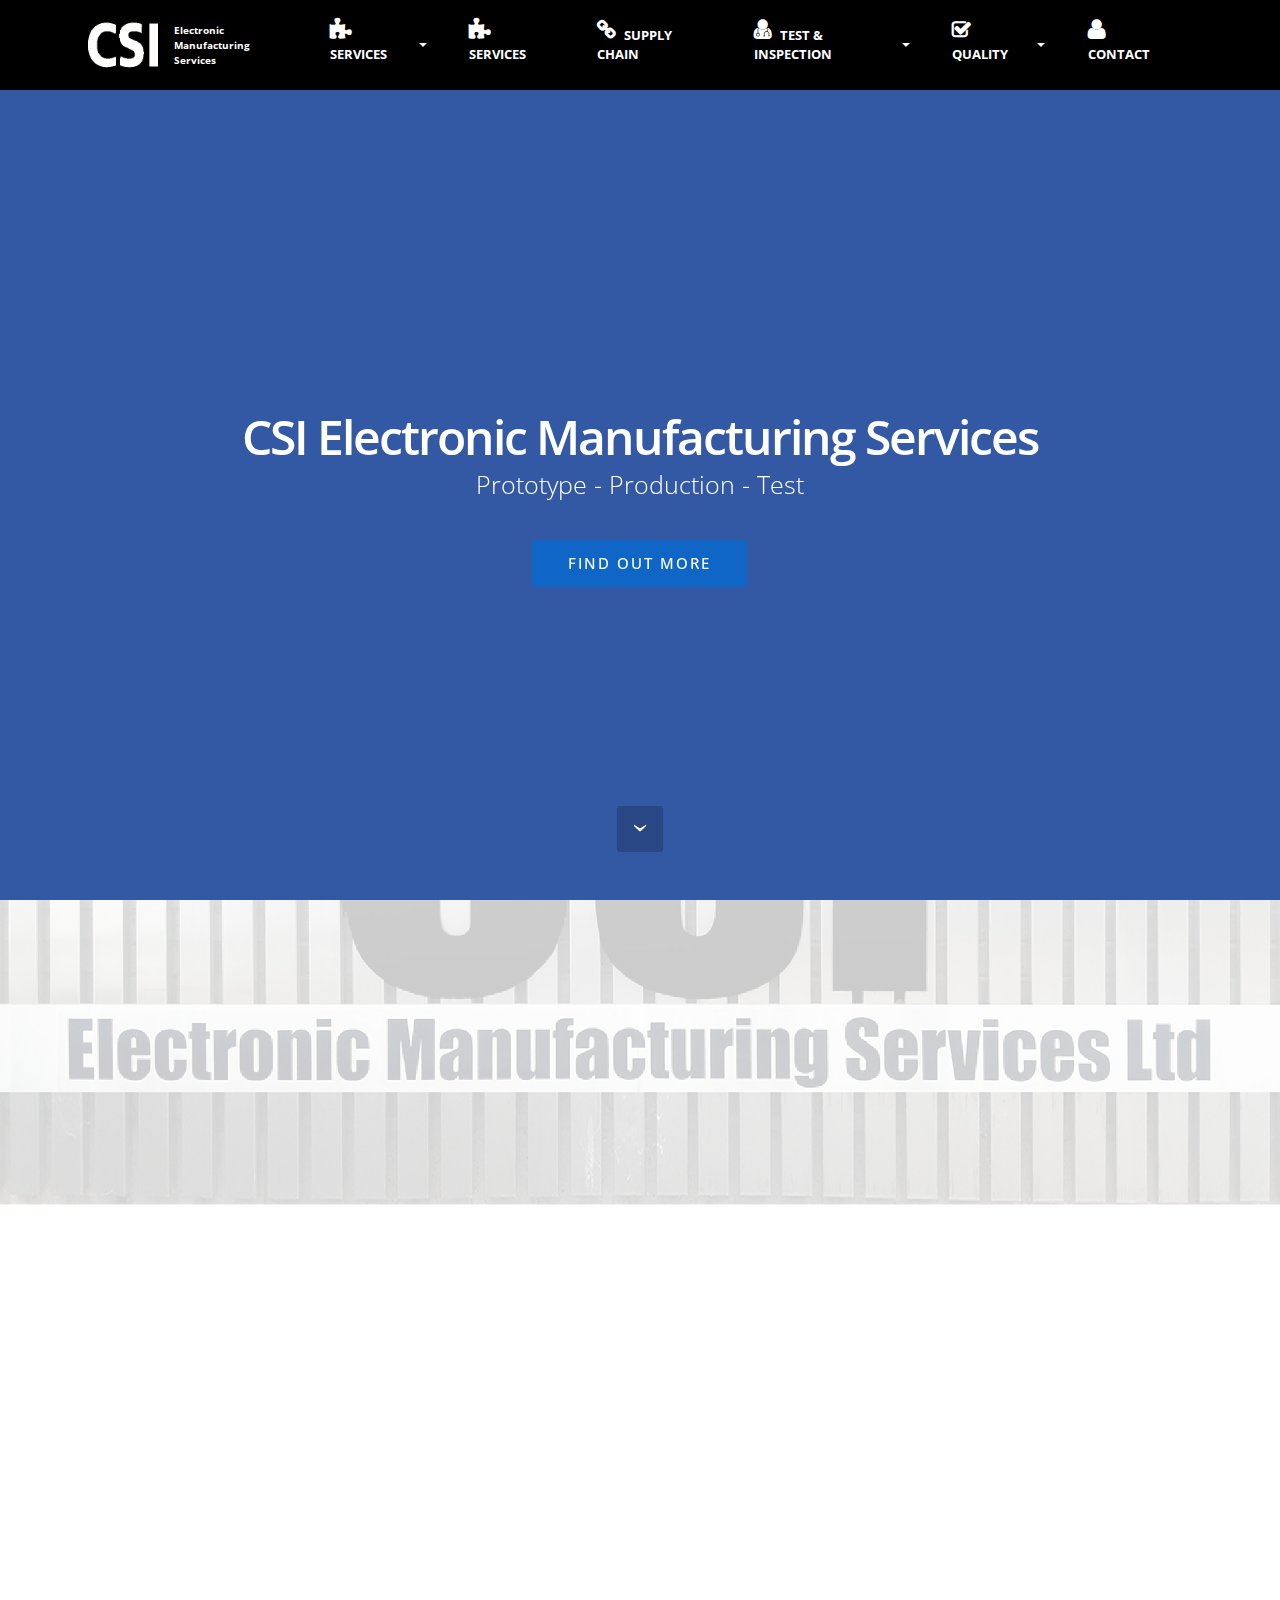
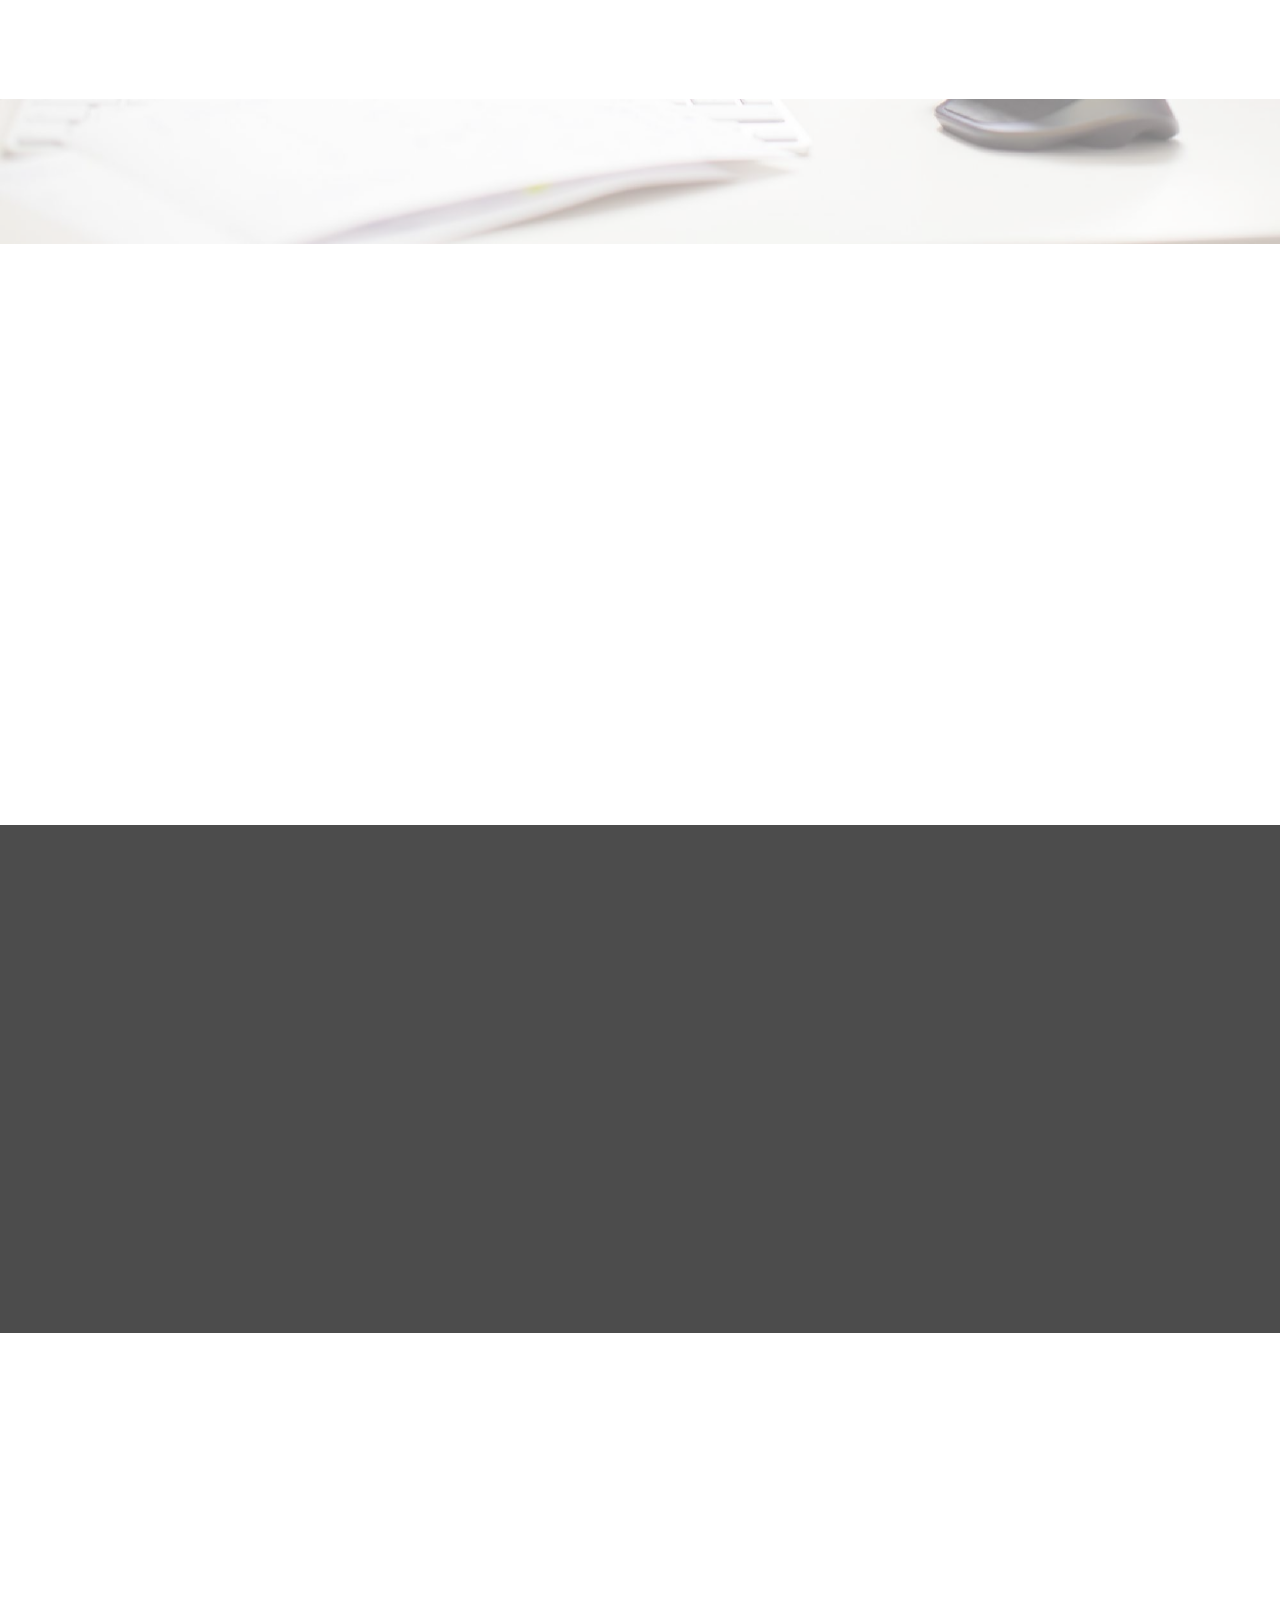
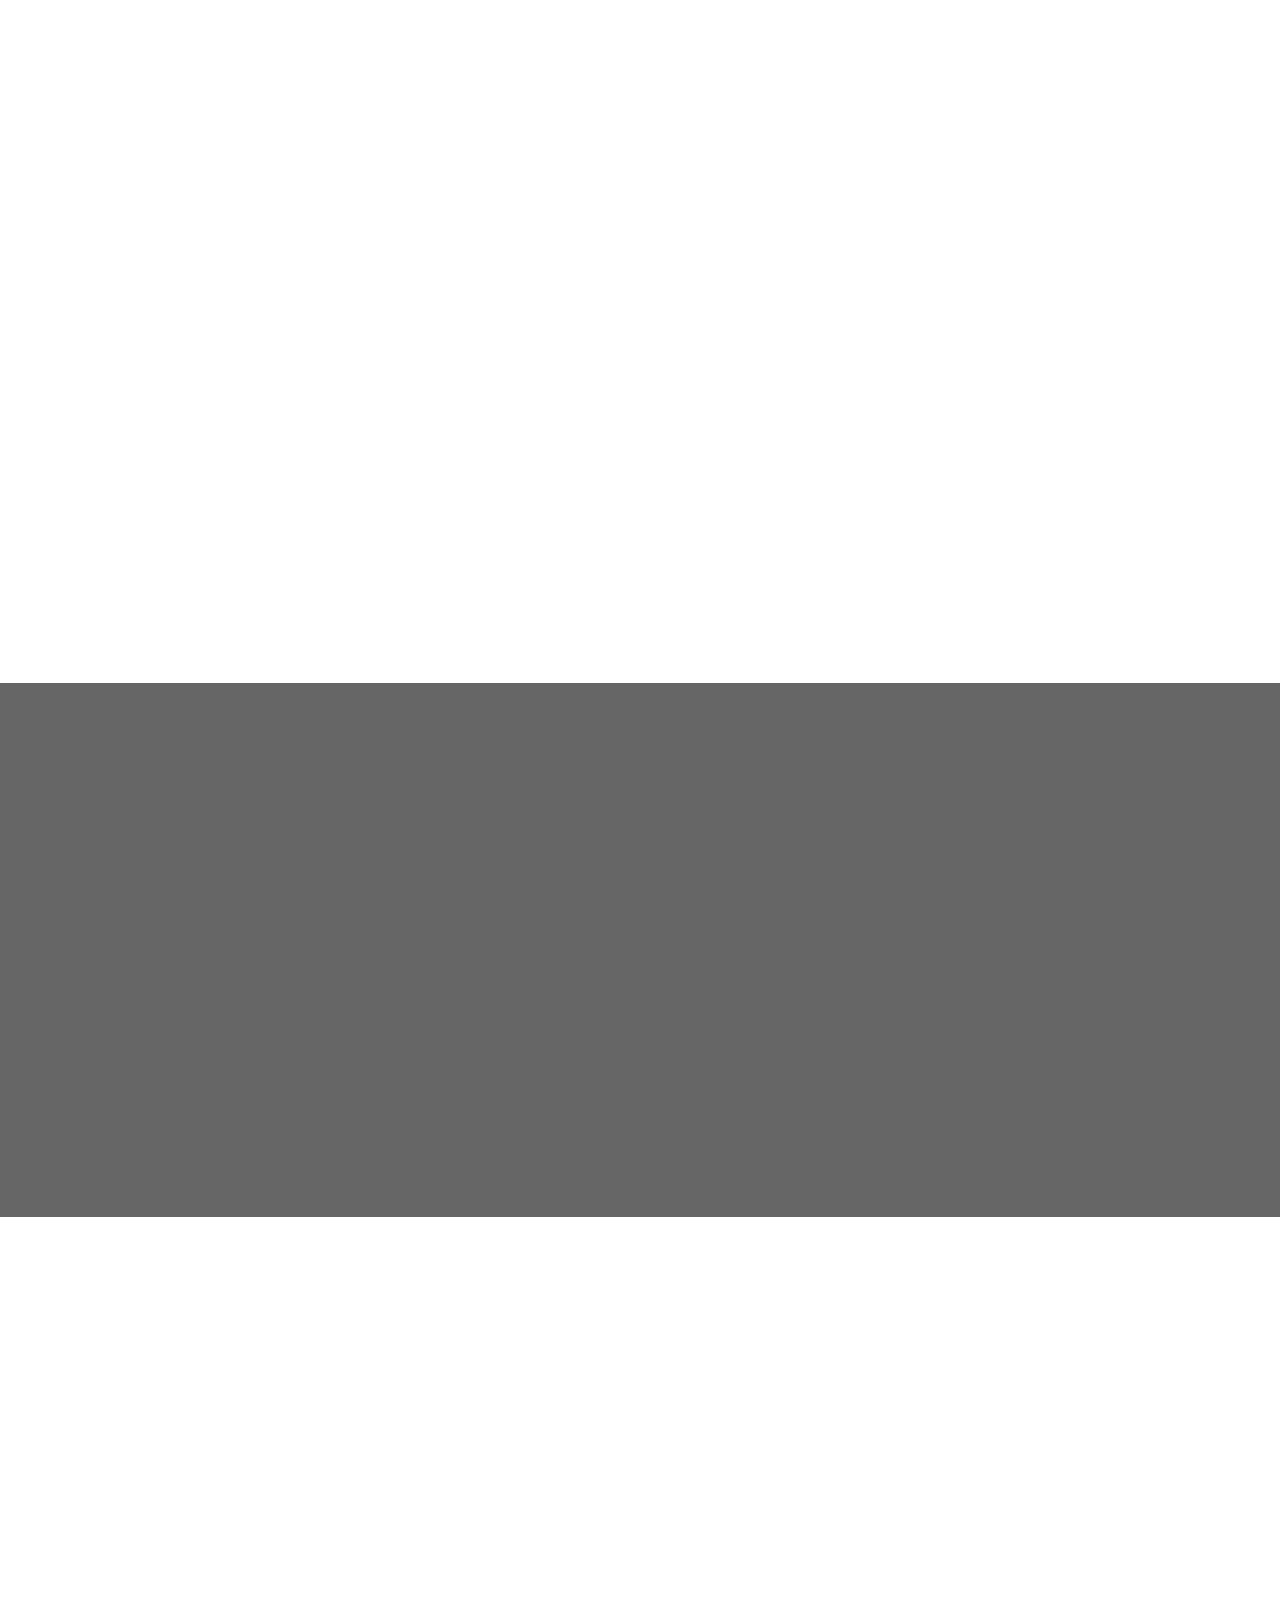
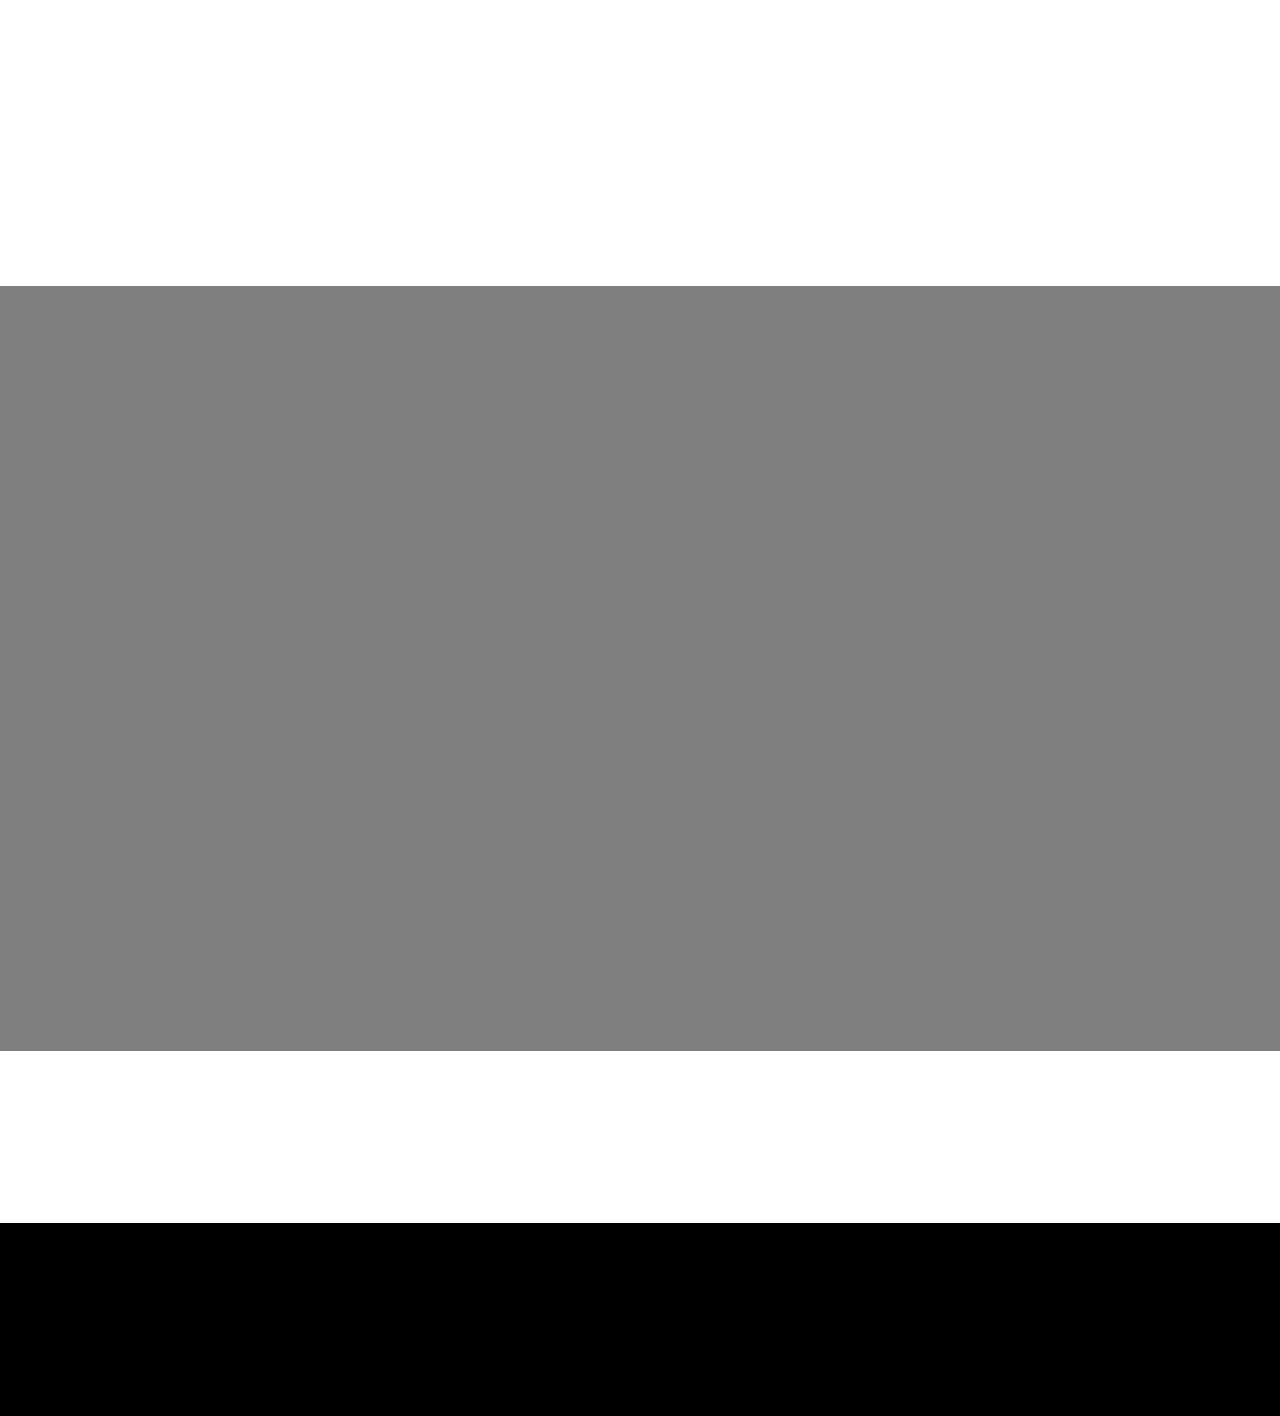
==== index.html @ eae8ef41 "create github pages" ====
<!DOCTYPE html>
<html>
<head>
  <!-- Site made with Mobirise Website Builder v3.11.1, https://mobirise.com -->
  <meta charset="UTF-8">
  <meta http-equiv="X-UA-Compatible" content="IE=edge">
  <meta name="generator" content="Mobirise v3.11.1, mobirise.com">
  <meta name="viewport" content="width=device-width, initial-scale=1">
  <link rel="shortcut icon" href="assets/images/csi-site-logo-128x100.png" type="image/x-icon">
  <meta name="description" content="">
  
  <link rel="stylesheet" href="https://fonts.googleapis.com/css?family=Lora:400,700,400italic,700italic&amp;subset=latin">
  <link rel="stylesheet" href="https://fonts.googleapis.com/css?family=Montserrat:400,700">
  <link rel="stylesheet" href="https://fonts.googleapis.com/css?family=Raleway:100,100i,200,200i,300,300i,400,400i,500,500i,600,600i,700,700i,800,800i,900,900i">
  <link rel="stylesheet" href="assets/bootstrap-material-design-font/css/material.css">
  <link rel="stylesheet" href="assets/font-awesome/css/font-awesome.min.css">
  <link rel="stylesheet" href="assets/tether/tether.min.css">
  <link rel="stylesheet" href="assets/bootstrap/css/bootstrap.min.css">
  <link rel="stylesheet" href="assets/animate.css/animate.min.css">
  <link rel="stylesheet" href="assets/dropdown/css/style.css">
  <link rel="stylesheet" href="assets/theme/css/style.css">
  <link rel="stylesheet" href="assets/mobirise/css/mbr-additional.css" type="text/css">
  
  
  
</head>
<body>
<section id="menu-0">

    <nav class="navbar navbar-dropdown navbar-fixed-top">
        <div class="container">

            <div class="mbr-table">
                <div class="mbr-table-cell">

                    <div class="navbar-brand">
                        <a href="index.html" class="navbar-logo"><img src="assets/images/csi-logo-white-195x128.png" alt="Mobirise"></a>
                        <a class="navbar-caption text-info" href="index.html">Electronic<br>Manufacturing <br>Services</a>
                    </div>

                </div>
                <div class="mbr-table-cell">

                    <button class="navbar-toggler pull-xs-right hidden-md-up" type="button" data-toggle="collapse" data-target="#exCollapsingNavbar">
                        <div class="hamburger-icon"></div>
                    </button>

                    <ul class="nav-dropdown collapse pull-xs-right nav navbar-nav navbar-toggleable-sm" id="exCollapsingNavbar"><li class="nav-item"><a class="nav-link link" href="index.html"></a></li><li class="nav-item dropdown open"><a class="nav-link link dropdown-toggle" href="services.html" data-toggle="dropdown-submenu" aria-expanded="true"><span class="fa fa-puzzle-piece mbr-iconfont mbr-iconfont-btn" style="font-size: 23px; color: rgb(255, 255, 255);"></span>SERVICES</a><div class="dropdown-menu"><a class="dropdown-item" href="services.html#msg-box5-2v">PCB ASSEMBLY</a><a class="dropdown-item" href="index.html#msg-box5-2l">PCB PRODUCTION</a><a class="dropdown-item" href="services.html#msg-box5-33">PROTOTYPES</a><a class="dropdown-item" href="index.html#msg-box5-2j">REWORK</a><a class="dropdown-item" href="index.html#msg-box5-2n">NPI</a><a class="dropdown-item" href="index.html#msg-box5-2q">BOX BUILD</a></div></li><li class="nav-item"><a class="nav-link link" href="services.html" aria-expanded="true"><span class="fa fa-puzzle-piece mbr-iconfont mbr-iconfont-btn" style="font-size: 23px; color: rgb(255, 255, 255);"></span>SERVICES</a></li><li class="nav-item"><a class="nav-link link" href="supply.html"><span class="fa fa-chain mbr-iconfont mbr-iconfont-btn" style="font-size: 20px; color: rgb(255, 255, 255);"></span>SUPPLY CHAIN</a></li><li class="nav-item dropdown"><a class="nav-link link dropdown-toggle" href="testingandinspection.html" data-toggle="dropdown-submenu" aria-expanded="false"><span class="fa fa-user-md mbr-iconfont mbr-iconfont-btn" style="font-size: 22px; color: rgb(255, 255, 255);"></span>TEST &amp; INSPECTION</a><div class="dropdown-menu"><a class="dropdown-item" href="testingandinspection.html#msg-box5-3l">PCB INSPECTION</a><a class="dropdown-item" href="testingandinspection.html#msg-box5-3n">AOI</a><a class="dropdown-item" href="testingandinspection.html#msg-box5-3o">X-RAY</a><a class="dropdown-item" href="testingandinspection.html#msg-box5-3p">MICROSCOPES</a><a class="dropdown-item" href="testingandinspection.html#msg-box5-3s">BESPOKE TESTING</a><a class="dropdown-item" href="testingandinspection.html#msg-box5-3t">ANALYSIS</a></div></li><li class="nav-item dropdown"><a class="nav-link link dropdown-toggle" href="services.html#msg-box3-47" data-toggle="dropdown-submenu" aria-expanded="false"><span class="fa fa-check-square-o mbr-iconfont mbr-iconfont-btn" style="font-size: 20px; color: rgb(255, 255, 255);"></span>QUALITY</a><div class="dropdown-menu"><a class="dropdown-item" href="Quality.html#msg-box5-3x">APPROVALS</a><a class="dropdown-item" href="policies.html">POLICIES</a></div></li><li class="nav-item"><a class="nav-link link" href="customercontact.html"><span class="fa fa-user mbr-iconfont mbr-iconfont-btn" style="font-size: 22px; color: rgb(255, 255, 255);"></span>CONTACT</a></li></ul>
                    <button hidden="" class="navbar-toggler navbar-close" type="button" data-toggle="collapse" data-target="#exCollapsingNavbar">
                        <div class="close-icon"></div>
                    </button>

                </div>
            </div>

        </div>
    </nav>

</section>

<section class="engine"><a rel="external" href="https://mobirise.com">Mobirise Website Creator</a></section><section class="mbr-section mbr-section-hero mbr-section-full mbr-section-with-arrow mbr-after-navbar" id="header1-1c" data-bg-video="https://www.youtube.com/embed/8Ia1Du7KoYk?rel=0&amp;amp;showinfo=0&amp;autoplay=0&amp;loop=0">

    <div class="mbr-overlay" style="opacity: 0.8; background-color: rgb(0, 47, 143);"></div>

    <div class="mbr-table-cell">

        <div class="container">
            <div class="row">
                <div class="mbr-section col-md-10 col-md-offset-1 text-xs-center">

                    <h1 class="mbr-section-title display-1"><br><br>CSI Electronic Manufacturing Services</h1>
                    <p class="mbr-section-lead lead">Prototype - Production - Test<br></p>
                    <div class="mbr-section-btn"><a class="btn btn-lg btn-success" href="index.html#msg-box5-2f">FIND OUT MORE</a> </div>
                </div>
            </div>
        </div>
    </div>

    <div class="mbr-arrow mbr-arrow-floating" aria-hidden="true"><a href="#msg-box8-4p"><i class="mbr-arrow-icon"></i></a></div>

</section>

<section class="mbr-section article mbr-parallax-background" id="msg-box8-4p" style="background-image: url(assets/images/csi-main-entrance-logo-2000x959.jpg); padding-top: 120px; padding-bottom: 80px;">

    <div class="mbr-overlay" style="opacity: 0.8; background-color: rgb(255, 255, 255);">
    </div>
    <div class="container">
        <div class="row">
            <div class="col-md-8 col-md-offset-2 text-xs-center">
                <h3 class="mbr-section-title display-2">ABOUT CSIEMS</h3>
                <div class="lead"><p>CSIEMS are a leading Contract Electronic Manufacturing organisation based in the UK. We have considerable experience and understanding of a diverse range of technologies; from the manufacturing of simple devices and electronic assemblies through to complex cutting edge innovative products. The leadership team and colleagues are focused on best practise by maintaining quality, efficiency and value giving our customers a competitive advantage</p><p>&nbsp;<span style="font-size: 1.07rem; line-height: 1.5;">As an organisation CSIEMS prides itself in our customer service and levels of customer satisfaction, we trade ethically with an environmentally aware approach and are committed to having open honest and transparent relationships with all of our partners.</span></p></div>
                
            </div>
        </div>
    </div>

</section>

<section class="mbr-section mbr-section__container article" id="header3-4l" style="background-color: rgb(255, 255, 255); padding-top: 20px; padding-bottom: 20px;">
    <div class="container">
        <div class="row">
            <div class="col-xs-12">
                <h3 class="mbr-section-title display-2">OUR CUSTOMERS</h3>
                
            </div>
        </div>
    </div>
</section>

<section class="mbr-section mbr-section__container" id="buttons1-4j" style="background-color: rgb(255, 255, 255); padding-top: 20px; padding-bottom: 20px;">

    <div class="container">
        <div class="row">
            <div class="col-xs-12">
                <div class="text-xs-center"> <a class="btn btn-success-outline btn-success" href="services.html#msg-box5-2v">AUTOMOTIVE</a> <a class="btn btn-success-outline btn-success" href="services.html#msg-box5-33">INDUSTRIAL</a> <a class="btn btn-success-outline btn-success" href="services.html#msg-box5-49">MEDICAL</a> <a class="btn btn-success-outline btn-success" href="services.html#msg-box5-34">LED LIGHTING</a> <a class="btn btn-success-outline btn-success" href="services.html#msg-box5-34">COMMUNICATIONS</a></div>
            </div>
        </div>
    </div>

</section>

<section class="mbr-section mbr-section__container" id="buttons1-4k" style="background-color: rgb(255, 255, 255); padding-top: 20px; padding-bottom: 40px;">

    <div class="container">
        <div class="row">
            <div class="col-xs-12">
                <div class="text-xs-center"> <a class="btn btn-success-outline btn-success" href="services.html#msg-box5-2v">SECURITY</a> <a class="btn btn-success-outline btn-success" href="services.html#msg-box5-33">IOT</a> <a class="btn btn-success-outline btn-success" href="services.html#msg-box5-49">AUDIO</a> <a class="btn btn-success-outline btn-success" href="services.html#msg-box5-49">ARCHITECTURAL</a> <a class="btn btn-success-outline btn-success" href="services.html#msg-box5-49">SCIENTIFIC</a> </div>
            </div>
        </div>
    </div>

</section>

<section class="mbr-section mbr-parallax-background" id="msg-box5-2l" style="background-image: url(assets/images/mbr-2000x1333.jpg); padding-top: 80px; padding-bottom: 80px;">

    <div class="mbr-overlay" style="opacity: 0.5; background-color: rgb(255, 255, 255);">
    </div>
    <div class="container">
        <div class="row">
            <div class="mbr-table-md-up">

              <div class="mbr-table-cell mbr-right-padding-md-up mbr-valign-top col-md-7 image-size" style="width: 47%;">
                  <div class="mbr-figure"><img src="assets/images/purchasing-1-1400x1710.png"></div>
              </div>

              


              <div class="mbr-table-cell col-md-5 text-xs-center text-md-left content-size">
                  <h3 class="mbr-section-title display-2">PROCUREMENT</h3>
                  <div class="lead">

                    <p>Meeting the demands of manufacturing up to the minute complex products is crucial to our success. Managing this diverse range of technologies is challenging. Working closely with our supply partners we ensure the correct parts arrive at CSIEMS on time and to specification.<br>To meet this challenge our experienced procurement professionals have a wide range of specialist knowledge  in both domestic and global markets, this know-how and our supplier relationships are paramount to  ensuring we achieve our customers’ and our own expectations.<br><br>At CSIEMS we utilise the latest integrated manufacturing system from 123 Insight tailored to meet our needs, our ERP/MRP system provides us with real time, accurate and complete information enabling us to make timely informed decisions.&nbsp;<br></p>

                  </div>

                  
              </div>


              

            </div>
        </div>
    </div>

</section>

<section class="mbr-section" id="msg-box5-2j" data-bg-video="https://www.youtube.com/embed/8Ia1Du7KoYk?rel=0&amp;amp;showinfo=0&amp;autoplay=0&amp;loop=0" style="padding-top: 80px; padding-bottom: 80px;">

    <div class="mbr-overlay" style="opacity: 0.7; background-color: rgb(0, 0, 0);">
    </div>
    <div class="container">
        <div class="row">
            <div class="mbr-table-md-up">

              

              <div class="mbr-table-cell col-md-5 text-xs-center text-md-right content-size">
                  <h3 class="mbr-section-title display-2">SURFACE MOUNT TECHNOLOGY</h3>
                  <div class="lead">

                    <p>Our surface mount facility enables us to populate a wide range of PCB’s, through both a single or double sided process.&nbsp;With a component feeder inventory in excess of 1000, Laser centring and advanced vision recognition, we can place all currently available packages from 1005 &nbsp;to 54mm square including BGA ’s, CSP’s, Flip Chips and package on package.<br></p>

                  </div>

                  <div><a class="btn btn-success" href="index.html#msg-box8-4p">MORE</a></div>
              </div>


              


              <div class="mbr-table-cell mbr-left-padding-md-up mbr-valign-top col-md-7 image-size" style="width: 46%;">
                  <div class="mbr-figure"><img src="assets/images/surface-mount-assembly-1400x934.jpg"></div>
              </div>

            </div>
        </div>
    </div>

</section>

<section class="mbr-section mbr-parallax-background" id="msg-box5-4n" style="background-image: url(assets/images/circuit-board-fade-2000x1225.jpg); padding-top: 80px; padding-bottom: 80px;">

    <div class="mbr-overlay" style="opacity: 0.6; background-color: rgb(255, 255, 255);">
    </div>
    <div class="container">
        <div class="row">
            <div class="mbr-table-md-up">

              <div class="mbr-table-cell mbr-right-padding-md-up mbr-valign-top col-md-7 image-size" style="width: 47%;">
                  <div class="mbr-figure"><img src="assets/images/prototypes-1400x933.jpg"></div>
              </div>

              


              <div class="mbr-table-cell col-md-5 text-xs-center text-md-left content-size">
                  <h3 class="mbr-section-title display-2">PROTOTYPES</h3>
                  <div class="lead">

                    <p>CSIEMS offer both fast and standard turnaround prototype PCB assembly, we have no minimum order quantity and have the capability to place all surface mount and through hole components.</p>

                  </div>

                  
              </div>


              

            </div>
        </div>
    </div>

</section>

<section class="mbr-section mbr-parallax-background" id="msg-box5-57" style="background-image: url(assets/images/mbr-2000x1333-1.jpg); padding-top: 80px; padding-bottom: 80px;">

    <div class="mbr-overlay" style="opacity: 0.5; background-color: rgb(255, 255, 255);">
    </div>
    <div class="container">
        <div class="row">
            <div class="mbr-table-md-up">

              <div class="mbr-table-cell mbr-right-padding-md-up mbr-valign-top col-md-7 image-size" style="width: 47%;">
                  <div class="mbr-figure"><img src="assets/images/supply-chain-main-1400x963.jpg"></div>
              </div>

              


              <div class="mbr-table-cell col-md-5 text-xs-center text-md-left content-size">
                  <h3 class="mbr-section-title display-2">BGA &amp; SMT REWORK</h3>
                  <div class="lead">

                    <p>COPY TO COME<br></p>

                  </div>

                  
              </div>


              

            </div>
        </div>
    </div>

</section>

<section class="mbr-section mbr-parallax-background" id="msg-box5-2m" style="background-image: url(assets/images/csi-irwin19-04-2017-8-2000x1334.jpg); padding-top: 80px; padding-bottom: 80px;">

    <div class="mbr-overlay" style="opacity: 0.6; background-color: rgb(0, 0, 0);">
    </div>
    <div class="container">
        <div class="row">
            <div class="mbr-table-md-up">

              <div class="mbr-table-cell mbr-right-padding-md-up mbr-valign-top col-md-7 image-size" style="width: 49%;">
                  <div class="mbr-figure"><img src="assets/images/csi-irwin19-04-2017-1-1400x933.jpg"></div>
              </div>

              


              <div class="mbr-table-cell col-md-5 text-xs-center text-md-left content-size">
                  <h3 class="mbr-section-title display-2">ELECTROMECHANICAL ASSEMBLY</h3>
                  <div class="lead">

                    <p>Our surface mount facility enables us to populate a wide range of PCB’s, through both a single or double sided process.&nbsp;With a component feeder inventory in excess of 1000, laser centring and advanced vision recognition, we can handle all the currently available packages from 0201 up to 54mm square including BGA ’s and CSP’s.<br>SMT Production Equipment.<br></p>

                  </div>

                  <div><a class="btn btn-success" href="services.html">MORE</a></div>
              </div>


              

            </div>
        </div>
    </div>

</section>

<section class="mbr-section mbr-parallax-background" id="msg-box5-2n" style="background-image: url(assets/images/test-man-2000x1332.jpg); padding-top: 80px; padding-bottom: 80px;">

    <div class="mbr-overlay" style="opacity: 0.7; background-color: rgb(255, 255, 255);">
    </div>
    <div class="container">
        <div class="row">
            <div class="mbr-table-md-up">

              

              <div class="mbr-table-cell col-md-5 text-xs-center text-md-right content-size">
                  <h3 class="mbr-section-title display-2">TEST</h3>
                  <div class="lead">

                    <p></p><p>The skilled engineers at our fully equipped test facility have considerable experience in product testing, fault finding and hardware test design. We have a wide variety of test equipment from simple high voltage flash testing to ATE in circuit testing to fully functional program and custom test fixtures and enclosures, we have the ability to cater for a wide range of customer needs Including intermediate and end of line testing.<br><br>Ensuring confidence that the products built at CSIEMS meet customers specification and performance expectations.<br></p><br><p><br></p><p><br></p><p></p>

                  </div>

                  
              </div>


              


              <div class="mbr-table-cell mbr-left-padding-md-up mbr-valign-top col-md-7 image-size" style="width: 46%;">
                  <div class="mbr-figure"><img src="assets/images/testing-equipment-1400x934.jpg"></div>
              </div>

            </div>
        </div>
    </div>

</section>

<section class="mbr-section mbr-parallax-background" id="msg-box5-4m" style="background-image: url(assets/images/led2-2000x1313.jpg); padding-top: 80px; padding-bottom: 80px;">

    <div class="mbr-overlay" style="opacity: 0.5; background-color: rgb(0, 0, 0);">
    </div>
    <div class="container">
        <div class="row">
            <div class="mbr-table-md-up">

              <div class="mbr-table-cell mbr-right-padding-md-up mbr-valign-top col-md-7 image-size" style="width: 52%;">
                  <div class="mbr-figure"><img src="assets/images/leds-1400x932.jpg"></div>
              </div>

              


              <div class="mbr-table-cell col-md-5 text-xs-center text-md-left content-size">
                  <h3 class="mbr-section-title display-2">LED LIGHTING TECHNOLOGY</h3>
                  <div class="lead">

                    <p><span style="font-size: 1.07rem; line-height: 1.5;">LED lighting is a significant and strategic part of our business; we are an established manufacturer of LED lighting with considerable experience in both the automotive, medical and commercial lighting arenas.</span><br><br>We are well placed to cope with the recent growth in the use of LED and solid state lighting. we currently place approximately 250.000 LED’s per month and our expectation is for the number to increase considerably, when specifying our recently acquired Juki surface mount machines we ensured that they have the ability to accommodate the longest boards, we have the capability to place all flat and dome packages at high speed,. increasingly the control electronics are placed on the same PCBA as the LED’s at CSIEMS we have extensive experience of meeting the challenges that this presents.&nbsp;<br>            </p>

                  </div>

                  <div><a class="btn btn-success" href="Quality.html">MORE</a></div>
              </div>


              

            </div>
        </div>
    </div>

</section>

<section class="mbr-info mbr-section mbr-section-md-padding" id="msg-box2-4f" style="background-color: rgb(255, 255, 255); padding-top: 60px; padding-bottom: 60px;">

    
    <div class="container">
        <div class="row">

            <div class="mbr-table-md-up">
              <div class="mbr-table-cell col-md-4">
                  <div class="text-xs-center"><a class="btn btn-success" href="customercontact.html">CONTACT CSIEMS</a></div>
              </div>
              <div class="mbr-table-cell mbr-right-padding-md-up col-md-8 text-xs-center text-md-left">
                  
                  <h2 class="mbr-info-subtitle mbr-section-subtitle">We can help you develop you future projects.</h2>
              </div>
            </div>

            

        </div>
    </div>
</section>

<section class="mbr-section mbr-section-md-padding mbr-footer footer1" id="contacts1-3" style="background-color: rgb(0, 0, 0); padding-top: 30px; padding-bottom: 30px;">
    
    <div class="container">
        <div class="row">
            <div class="mbr-footer-content col-xs-12 col-md-3">
                <div><a href="http://www.csiems.co.uk"><img src="assets/images/csi-logo-white-text-128x52.png"></a></div>
            </div>
            <div class="mbr-footer-content col-xs-12 col-md-3">
                <p><strong>Address</strong><br>CSI Electronic Manufacturing Services Ltd<br>3N Moss Road, Industrial Area East<br>Witham<br>Essex<br>CM8 3UW<br></p>
            </div>
            <div class="mbr-footer-content col-xs-12 col-md-3">
                <p><strong>Contacts</strong><br>Tel +44 (0) 1376 500050<br>Fax&nbsp;+44 (0) 1376 618979<br>Email&nbsp;sales@csiems.co.uk<br></p>
            </div>
            <div class="mbr-footer-content col-xs-12 col-md-3">
                <p><strong>Links</strong><br><a href="customercontact.html">CSI U</a>pload<br><a href="customercontact.html">Customer Portal</a><br><a href="customercontact.html">Documents</a></p>
            </div>

        </div>
    </div>
</section>


  <script src="assets/web/assets/jquery/jquery.min.js"></script>
  <script src="assets/tether/tether.min.js"></script>
  <script src="assets/bootstrap/js/bootstrap.min.js"></script>
  <script src="assets/smooth-scroll/SmoothScroll.js"></script>
  <script src="assets/jquery-mb-ytplayer/jquery.mb.YTPlayer.min.js"></script>
  <script src="assets/viewportChecker/jquery.viewportchecker.js"></script>
  <script src="assets/jarallax/jarallax.js"></script>
  <script src="assets/dropdown/js/script.min.js"></script>
  <script src="assets/touchSwipe/jquery.touchSwipe.min.js"></script>
  <script src="assets/theme/js/script.js"></script>
  
  
  <input name="animation" type="hidden">
   <div id="scrollToTop" class="scrollToTop mbr-arrow-up"><a style="text-align: center;"><i class="mbr-arrow-up-icon"></i></a></div>
  </body>
</html>
---- assets/bootstrap-material-design-font/css/material.css ----
@font-face {
  font-family: 'Material-Design-Icons';
  src: url('../fonts/Material-Design-Icons.eot?3ocs8m');
  src: url('../fonts/Material-Design-Icons.eot?#iefix3ocs8m') format('embedded-opentype'), url('../fonts/Material-Design-Icons.woff?3ocs8m') format('woff'), url('../fonts/Material-Design-Icons.ttf?3ocs8m') format('truetype'), url('../fonts/Material-Design-Icons.svg?3ocs8m#Material-Design-Icons') format('svg');
  font-weight: normal;
  font-style: normal;
}
[class^="mdi-"],
[class*="mdi-"] {
  speak: none;
  display: inline-block;
  font-style: normal;
  font-variant:normal;
  font-weight:normal;
  /*font-size:24px;*/
  line-height:1;
  font-family:'Material-Design-Icons' !important;
  text-rendering: auto;
  
  -webkit-font-smoothing: antialiased;
  -moz-osx-font-smoothing: grayscale;
  -webkit-transform: translate(0, 0);
      -ms-transform: translate(0, 0);
          transform: translate(0, 0);
}
[class^="mdi-"]:before,
[class*="mdi-"]:before {
  display: inline-block;
  speak: none;
  text-decoration: inherit;
}
[class^="mdi-"].pull-left,
[class*="mdi-"].pull-left {
  margin-right: .3em;
}
[class^="mdi-"].pull-right,
[class*="mdi-"].pull-right {
  margin-left: .3em;
}
[class^="mdi-"].mdi-lg:before,
[class*="mdi-"].mdi-lg:before,
[class^="mdi-"].mdi-lg:after,
[class*="mdi-"].mdi-lg:after {
  font-size: 1.33333333em;
  line-height: 0.75em;
  vertical-align: -15%;
}
[class^="mdi-"].mdi-2x:before,
[class*="mdi-"].mdi-2x:before,
[class^="mdi-"].mdi-2x:after,
[class*="mdi-"].mdi-2x:after {
  font-size: 2em;
}
[class^="mdi-"].mdi-3x:before,
[class*="mdi-"].mdi-3x:before,
[class^="mdi-"].mdi-3x:after,
[class*="mdi-"].mdi-3x:after {
  font-size: 3em;
}
[class^="mdi-"].mdi-4x:before,
[class*="mdi-"].mdi-4x:before,
[class^="mdi-"].mdi-4x:after,
[class*="mdi-"].mdi-4x:after {
  font-size: 4em;
}
[class^="mdi-"].mdi-5x:before,
[class*="mdi-"].mdi-5x:before,
[class^="mdi-"].mdi-5x:after,
[class*="mdi-"].mdi-5x:after {
  font-size: 5em;
}
[class^="mdi-device-signal-cellular-"]:after,
[class^="mdi-device-battery-"]:after,
[class^="mdi-device-battery-charging-"]:after,
[class^="mdi-device-signal-cellular-connected-no-internet-"]:after,
[class^="mdi-device-signal-wifi-"]:after,
[class^="mdi-device-signal-wifi-statusbar-not-connected"]:after,
.mdi-device-network-wifi:after {
  opacity: .3;
  position: absolute;
  left: 0;
  top: 0;
  z-index: 1;
  display: inline-block;
  speak: none;
  text-decoration: inherit;
}
[class^="mdi-device-signal-cellular-"]:after {
  content: "\e758";
}
[class^="mdi-device-battery-"]:after {
  content: "\e735";
}
[class^="mdi-device-battery-charging-"]:after {
  content: "\e733";
}
[class^="mdi-device-signal-cellular-connected-no-internet-"]:after {
  content: "\e75d";
}
[class^="mdi-device-signal-wifi-"]:after,
.mdi-device-network-wifi:after {
  content: "\e765";
}
[class^="mdi-device-signal-wifi-statusbasr-not-connected"]:after {
  content: "\e8f7";
}
.mdi-device-signal-cellular-off:after,
.mdi-device-signal-cellular-null:after,
.mdi-device-signal-cellular-no-sim:after,
.mdi-device-signal-wifi-off:after,
.mdi-device-signal-wifi-4-bar:after,
.mdi-device-signal-cellular-4-bar:after,
.mdi-device-battery-alert:after,
.mdi-device-signal-cellular-connected-no-internet-4-bar:after,
.mdi-device-battery-std:after,
.mdi-device-battery-full .mdi-device-battery-unknown:after {
  content: "";
}
.mdi-fw {
  width: 1.28571429em;
  text-align: center;
}
.mdi-ul {
  padding-left: 0;
  margin-left: 2.14285714em;
  list-style-type: none;
}
.mdi-ul > li {
  position: relative;
}
.mdi-li {
  position: absolute;
  left: -2.14285714em;
  width: 2.14285714em;
  top: 0.14285714em;
  text-align: center;
}
.mdi-li.mdi-lg {
  left: -1.85714286em;
}
.mdi-border {
  padding: .2em .25em .15em;
  border: solid 0.08em #eeeeee;
  border-radius: .1em;
}
.mdi-spin {
  -webkit-animation: mdi-spin 2s infinite linear;
  animation: mdi-spin 2s infinite linear;
  -webkit-transform-origin: 50% 50%;
  -ms-transform-origin: 50% 50%;
      transform-origin: 50% 50%;
}
.mdi-pulse {
  -webkit-animation: mdi-spin 1s steps(8) infinite;
  animation: mdi-spin 1s steps(8) infinite;
  -webkit-transform-origin: 50% 50%;
  -ms-transform-origin: 50% 50%;
      transform-origin: 50% 50%;
}
@-webkit-keyframes mdi-spin {
  0% {
    -webkit-transform: rotate(0deg);
    transform: rotate(0deg);
  }
  100% {
    -webkit-transform: rotate(359deg);
    transform: rotate(359deg);
  }
}
@keyframes mdi-spin {
  0% {
    -webkit-transform: rotate(0deg);
    transform: rotate(0deg);
  }
  100% {
    -webkit-transform: rotate(359deg);
    transform: rotate(359deg);
  }
}
.mdi-rotate-90 {
  filter: progid:DXImageTransform.Microsoft.BasicImage(rotation=1);
  -webkit-transform: rotate(90deg);
  -ms-transform: rotate(90deg);
  transform: rotate(90deg);
}
.mdi-rotate-180 {
  filter: progid:DXImageTransform.Microsoft.BasicImage(rotation=2);
  -webkit-transform: rotate(180deg);
  -ms-transform: rotate(180deg);
  transform: rotate(180deg);
}
.mdi-rotate-270 {
  filter: progid:DXImageTransform.Microsoft.BasicImage(rotation=3);
  -webkit-transform: rotate(270deg);
  -ms-transform: rotate(270deg);
  transform: rotate(270deg);
}
.mdi-flip-horizontal {
  filter: progid:DXImageTransform.Microsoft.BasicImage(rotation=0, mirror=1);
  -webkit-transform: scale(-1, 1);
  -ms-transform: scale(-1, 1);
  transform: scale(-1, 1);
}
.mdi-flip-vertical {
  filter: progid:DXImageTransform.Microsoft.BasicImage(rotation=2, mirror=1);
  -webkit-transform: scale(1, -1);
  -ms-transform: scale(1, -1);
  transform: scale(1, -1);
}
:root .mdi-rotate-90,
:root .mdi-rotate-180,
:root .mdi-rotate-270,
:root .mdi-flip-horizontal,
:root .mdi-flip-vertical {
  -webkit-filter: none;
          filter: none;
}
.mdi-stack {
  position: relative;
  display: inline-block;
  width: 2em;
  height: 2em;
  line-height: 2em;
  vertical-align: middle;
}
.mdi-stack-1x,
.mdi-stack-2x {
  position: absolute;
  left: 0;
  width: 100%;
  text-align: center;
}
.mdi-stack-1x {
  line-height: inherit;
}
.mdi-stack-2x {
  font-size: 2em;
}
.mdi-inverse {
  color: #ffffff;
}
/* Start Icons */
.mdi-action-3d-rotation:before {
  content: "\e600";
}
.mdi-action-accessibility:before {
  content: "\e601";
}
.mdi-action-account-balance-wallet:before {
  content: "\e602";
}
.mdi-action-account-balance:before {
  content: "\e603";
}
.mdi-action-account-box:before {
  content: "\e604";
}
.mdi-action-account-child:before {
  content: "\e605";
}
.mdi-action-account-circle:before {
  content: "\e606";
}
.mdi-action-add-shopping-cart:before {
  content: "\e607";
}
.mdi-action-alarm-add:before {
  content: "\e608";
}
.mdi-action-alarm-off:before {
  content: "\e609";
}
.mdi-action-alarm-on:before {
  content: "\e60a";
}
.mdi-action-alarm:before {
  content: "\e60b";
}
.mdi-action-android:before {
  content: "\e60c";
}
.mdi-action-announcement:before {
  content: "\e60d";
}
.mdi-action-aspect-ratio:before {
  content: "\e60e";
}
.mdi-action-assessment:before {
  content: "\e60f";
}
.mdi-action-assignment-ind:before {
  content: "\e610";
}
.mdi-action-assignment-late:before {
  content: "\e611";
}
.mdi-action-assignment-return:before {
  content: "\e612";
}
.mdi-action-assignment-returned:before {
  content: "\e613";
}
.mdi-action-assignment-turned-in:before {
  content: "\e614";
}
.mdi-action-assignment:before {
  content: "\e615";
}
.mdi-action-autorenew:before {
  content: "\e616";
}
.mdi-action-backup:before {
  content: "\e617";
}
.mdi-action-book:before {
  content: "\e618";
}
.mdi-action-bookmark-outline:before {
  content: "\e619";
}
.mdi-action-bookmark:before {
  content: "\e61a";
}
.mdi-action-bug-report:before {
  content: "\e61b";
}
.mdi-action-cached:before {
  content: "\e61c";
}
.mdi-action-check-circle:before {
  content: "\e61d";
}
.mdi-action-class:before {
  content: "\e61e";
}
.mdi-action-credit-card:before {
  content: "\e61f";
}
.mdi-action-dashboard:before {
  content: "\e620";
}
.mdi-action-delete:before {
  content: "\e621";
}
.mdi-action-description:before {
  content: "\e622";
}
.mdi-action-dns:before {
  content: "\e623";
}
.mdi-action-done-all:before {
  content: "\e624";
}
.mdi-action-done:before {
  content: "\e625";
}
.mdi-action-event:before {
  content: "\e626";
}
.mdi-action-exit-to-app:before {
  content: "\e627";
}
.mdi-action-explore:before {
  content: "\e628";
}
.mdi-action-extension:before {
  content: "\e629";
}
.mdi-action-face-unlock:before {
  content: "\e62a";
}
.mdi-action-favorite-outline:before {
  content: "\e62b";
}
.mdi-action-favorite:before {
  content: "\e62c";
}
.mdi-action-find-in-page:before {
  content: "\e62d";
}
.mdi-action-find-replace:before {
  content: "\e62e";
}
.mdi-action-flip-to-back:before {
  content: "\e62f";
}
.mdi-action-flip-to-front:before {
  content: "\e630";
}
.mdi-action-get-app:before {
  content: "\e631";
}
.mdi-action-grade:before {
  content: "\e632";
}
.mdi-action-group-work:before {
  content: "\e633";
}
.mdi-action-help:before {
  content: "\e634";
}
.mdi-action-highlight-remove:before {
  content: "\e635";
}
.mdi-action-history:before {
  content: "\e636";
}
.mdi-action-home:before {
  content: "\e637";
}
.mdi-action-https:before {
  content: "\e638";
}
.mdi-action-info-outline:before {
  content: "\e639";
}
.mdi-action-info:before {
  content: "\e63a";
}
.mdi-action-input:before {
  content: "\e63b";
}
.mdi-action-invert-colors:before {
  content: "\e63c";
}
.mdi-action-label-outline:before {
  content: "\e63d";
}
.mdi-action-label:before {
  content: "\e63e";
}
.mdi-action-language:before {
  content: "\e63f";
}
.mdi-action-launch:before {
  content: "\e640";
}
.mdi-action-list:before {
  content: "\e641";
}
.mdi-action-lock-open:before {
  content: "\e642";
}
.mdi-action-lock-outline:before {
  content: "\e643";
}
.mdi-action-lock:before {
  content: "\e644";
}
.mdi-action-loyalty:before {
  content: "\e645";
}
.mdi-action-markunread-mailbox:before {
  content: "\e646";
}
.mdi-action-note-add:before {
  content: "\e647";
}
.mdi-action-open-in-browser:before {
  content: "\e648";
}
.mdi-action-open-in-new:before {
  content: "\e649";
}
.mdi-action-open-with:before {
  content: "\e64a";
}
.mdi-action-pageview:before {
  content: "\e64b";
}
.mdi-action-payment:before {
  content: "\e64c";
}
.mdi-action-perm-camera-mic:before {
  content: "\e64d";
}
.mdi-action-perm-contact-cal:before {
  content: "\e64e";
}
.mdi-action-perm-data-setting:before {
  content: "\e64f";
}
.mdi-action-perm-device-info:before {
  content: "\e650";
}
.mdi-action-perm-identity:before {
  content: "\e651";
}
.mdi-action-perm-media:before {
  content: "\e652";
}
.mdi-action-perm-phone-msg:before {
  content: "\e653";
}
.mdi-action-perm-scan-wifi:before {
  content: "\e654";
}
.mdi-action-picture-in-picture:before {
  content: "\e655";
}
.mdi-action-polymer:before {
  content: "\e656";
}
.mdi-action-print:before {
  content: "\e657";
}
.mdi-action-query-builder:before {
  content: "\e658";
}
.mdi-action-question-answer:before {
  content: "\e659";
}
.mdi-action-receipt:before {
  content: "\e65a";
}
.mdi-action-redeem:before {
  content: "\e65b";
}
.mdi-action-reorder:before {
  content: "\e65c";
}
.mdi-action-report-problem:before {
  content: "\e65d";
}
.mdi-action-restore:before {
  content: "\e65e";
}
.mdi-action-room:before {
  content: "\e65f";
}
.mdi-action-schedule:before {
  content: "\e660";
}
.mdi-action-search:before {
  content: "\e661";
}
.mdi-action-settings-applications:before {
  content: "\e662";
}
.mdi-action-settings-backup-restore:before {
  content: "\e663";
}
.mdi-action-settings-bluetooth:before {
  content: "\e664";
}
.mdi-action-settings-cell:before {
  content: "\e665";
}
.mdi-action-settings-display:before {
  content: "\e666";
}
.mdi-action-settings-ethernet:before {
  content: "\e667";
}
.mdi-action-settings-input-antenna:before {
  content: "\e668";
}
.mdi-action-settings-input-component:before {
  content: "\e669";
}
.mdi-action-settings-input-composite:before {
  content: "\e66a";
}
.mdi-action-settings-input-hdmi:before {
  content: "\e66b";
}
.mdi-action-settings-input-svideo:before {
  content: "\e66c";
}
.mdi-action-settings-overscan:before {
  content: "\e66d";
}
.mdi-action-settings-phone:before {
  content: "\e66e";
}
.mdi-action-settings-power:before {
  content: "\e66f";
}
.mdi-action-settings-remote:before {
  content: "\e670";
}
.mdi-action-settings-voice:before {
  content: "\e671";
}
.mdi-action-settings:before {
  content: "\e672";
}
.mdi-action-shop-two:before {
  content: "\e673";
}
.mdi-action-shop:before {
  content: "\e674";
}
.mdi-action-shopping-basket:before {
  content: "\e675";
}
.mdi-action-shopping-cart:before {
  content: "\e676";
}
.mdi-action-speaker-notes:before {
  content: "\e677";
}
.mdi-action-spellcheck:before {
  content: "\e678";
}
.mdi-action-star-rate:before {
  content: "\e679";
}
.mdi-action-stars:before {
  content: "\e67a";
}
.mdi-action-store:before {
  content: "\e67b";
}
.mdi-action-subject:before {
  content: "\e67c";
}
.mdi-action-supervisor-account:before {
  content: "\e67d";
}
.mdi-action-swap-horiz:before {
  content: "\e67e";
}
.mdi-action-swap-vert-circle:before {
  content: "\e67f";
}
.mdi-action-swap-vert:before {
  content: "\e680";
}
.mdi-action-system-update-tv:before {
  content: "\e681";
}
.mdi-action-tab-unselected:before {
  content: "\e682";
}
.mdi-action-tab:before {
  content: "\e683";
}
.mdi-action-theaters:before {
  content: "\e684";
}
.mdi-action-thumb-down:before {
  content: "\e685";
}
.mdi-action-thumb-up:before {
  content: "\e686";
}
.mdi-action-thumbs-up-down:before {
  content: "\e687";
}
.mdi-action-toc:before {
  content: "\e688";
}
.mdi-action-today:before {
  content: "\e689";
}
.mdi-action-track-changes:before {
  content: "\e68a";
}
.mdi-action-translate:before {
  content: "\e68b";
}
.mdi-action-trending-down:before {
  content: "\e68c";
}
.mdi-action-trending-neutral:before {
  content: "\e68d";
}
.mdi-action-trending-up:before {
  content: "\e68e";
}
.mdi-action-turned-in-not:before {
  content: "\e68f";
}
.mdi-action-turned-in:before {
  content: "\e690";
}
.mdi-action-verified-user:before {
  content: "\e691";
}
.mdi-action-view-agenda:before {
  content: "\e692";
}
.mdi-action-view-array:before {
  content: "\e693";
}
.mdi-action-view-carousel:before {
  content: "\e694";
}
.mdi-action-view-column:before {
  content: "\e695";
}
.mdi-action-view-day:before {
  content: "\e696";
}
.mdi-action-view-headline:before {
  content: "\e697";
}
.mdi-action-view-list:before {
  content: "\e698";
}
.mdi-action-view-module:before {
  content: "\e699";
}
.mdi-action-view-quilt:before {
  content: "\e69a";
}
.mdi-action-view-stream:before {
  content: "\e69b";
}
.mdi-action-view-week:before {
  content: "\e69c";
}
.mdi-action-visibility-off:before {
  content: "\e69d";
}
.mdi-action-visibility:before {
  content: "\e69e";
}
.mdi-action-wallet-giftcard:before {
  content: "\e69f";
}
.mdi-action-wallet-membership:before {
  content: "\e6a0";
}
.mdi-action-wallet-travel:before {
  content: "\e6a1";
}
.mdi-action-work:before {
  content: "\e6a2";
}
.mdi-alert-error:before {
  content: "\e6a3";
}
.mdi-alert-warning:before {
  content: "\e6a4";
}
.mdi-av-album:before {
  content: "\e6a5";
}
.mdi-av-closed-caption:before {
  content: "\e6a6";
}
.mdi-av-equalizer:before {
  content: "\e6a7";
}
.mdi-av-explicit:before {
  content: "\e6a8";
}
.mdi-av-fast-forward:before {
  content: "\e6a9";
}
.mdi-av-fast-rewind:before {
  content: "\e6aa";
}
.mdi-av-games:before {
  content: "\e6ab";
}
.mdi-av-hearing:before {
  content: "\e6ac";
}
.mdi-av-high-quality:before {
  content: "\e6ad";
}
.mdi-av-loop:before {
  content: "\e6ae";
}
.mdi-av-mic-none:before {
  content: "\e6af";
}
.mdi-av-mic-off:before {
  content: "\e6b0";
}
.mdi-av-mic:before {
  content: "\e6b1";
}
.mdi-av-movie:before {
  content: "\e6b2";
}
.mdi-av-my-library-add:before {
  content: "\e6b3";
}
.mdi-av-my-library-books:before {
  content: "\e6b4";
}
.mdi-av-my-library-music:before {
  content: "\e6b5";
}
.mdi-av-new-releases:before {
  content: "\e6b6";
}
.mdi-av-not-interested:before {
  content: "\e6b7";
}
.mdi-av-pause-circle-fill:before {
  content: "\e6b8";
}
.mdi-av-pause-circle-outline:before {
  content: "\e6b9";
}
.mdi-av-pause:before {
  content: "\e6ba";
}
.mdi-av-play-arrow:before {
  content: "\e6bb";
}
.mdi-av-play-circle-fill:before {
  content: "\e6bc";
}
.mdi-av-play-circle-outline:before {
  content: "\e6bd";
}
.mdi-av-play-shopping-bag:before {
  content: "\e6be";
}
.mdi-av-playlist-add:before {
  content: "\e6bf";
}
.mdi-av-queue-music:before {
  content: "\e6c0";
}
.mdi-av-queue:before {
  content: "\e6c1";
}
.mdi-av-radio:before {
  content: "\e6c2";
}
.mdi-av-recent-actors:before {
  content: "\e6c3";
}
.mdi-av-repeat-one:before {
  content: "\e6c4";
}
.mdi-av-repeat:before {
  content: "\e6c5";
}
.mdi-av-replay:before {
  content: "\e6c6";
}
.mdi-av-shuffle:before {
  content: "\e6c7";
}
.mdi-av-skip-next:before {
  content: "\e6c8";
}
.mdi-av-skip-previous:before {
  content: "\e6c9";
}
.mdi-av-snooze:before {
  content: "\e6ca";
}
.mdi-av-stop:before {
  content: "\e6cb";
}
.mdi-av-subtitles:before {
  content: "\e6cc";
}
.mdi-av-surround-sound:before {
  content: "\e6cd";
}
.mdi-av-timer:before {
  content: "\e6ce";
}
.mdi-av-video-collection:before {
  content: "\e6cf";
}
.mdi-av-videocam-off:before {
  content: "\e6d0";
}
.mdi-av-videocam:before {
  content: "\e6d1";
}
.mdi-av-volume-down:before {
  content: "\e6d2";
}
.mdi-av-volume-mute:before {
  content: "\e6d3";
}
.mdi-av-volume-off:before {
  content: "\e6d4";
}
.mdi-av-volume-up:before {
  content: "\e6d5";
}
.mdi-av-web:before {
  content: "\e6d6";
}
.mdi-communication-business:before {
  content: "\e6d7";
}
.mdi-communication-call-end:before {
  content: "\e6d8";
}
.mdi-communication-call-made:before {
  content: "\e6d9";
}
.mdi-communication-call-merge:before {
  content: "\e6da";
}
.mdi-communication-call-missed:before {
  content: "\e6db";
}
.mdi-communication-call-received:before {
  content: "\e6dc";
}
.mdi-communication-call-split:before {
  content: "\e6dd";
}
.mdi-communication-call:before {
  content: "\e6de";
}
.mdi-communication-chat:before {
  content: "\e6df";
}
.mdi-communication-clear-all:before {
  content: "\e6e0";
}
.mdi-communication-comment:before {
  content: "\e6e1";
}
.mdi-communication-contacts:before {
  content: "\e6e2";
}
.mdi-communication-dialer-sip:before {
  content: "\e6e3";
}
.mdi-communication-dialpad:before {
  content: "\e6e4";
}
.mdi-communication-dnd-on:before {
  content: "\e6e5";
}
.mdi-communication-email:before {
  content: "\e6e6";
}
.mdi-communication-forum:before {
  content: "\e6e7";
}
.mdi-communication-import-export:before {
  content: "\e6e8";
}
.mdi-communication-invert-colors-off:before {
  content: "\e6e9";
}
.mdi-communication-invert-colors-on:before {
  content: "\e6ea";
}
.mdi-communication-live-help:before {
  content: "\e6eb";
}
.mdi-communication-location-off:before {
  content: "\e6ec";
}
.mdi-communication-location-on:before {
  content: "\e6ed";
}
.mdi-communication-message:before {
  content: "\e6ee";
}
.mdi-communication-messenger:before {
  content: "\e6ef";
}
.mdi-communication-no-sim:before {
  content: "\e6f0";
}
.mdi-communication-phone:before {
  content: "\e6f1";
}
.mdi-communication-portable-wifi-off:before {
  content: "\e6f2";
}
.mdi-communication-quick-contacts-dialer:before {
  content: "\e6f3";
}
.mdi-communication-quick-contacts-mail:before {
  content: "\e6f4";
}
.mdi-communication-ring-volume:before {
  content: "\e6f5";
}
.mdi-communication-stay-current-landscape:before {
  content: "\e6f6";
}
.mdi-communication-stay-current-portrait:before {
  content: "\e6f7";
}
.mdi-communication-stay-primary-landscape:before {
  content: "\e6f8";
}
.mdi-communication-stay-primary-portrait:before {
  content: "\e6f9";
}
.mdi-communication-swap-calls:before {
  content: "\e6fa";
}
.mdi-communication-textsms:before {
  content: "\e6fb";
}
.mdi-communication-voicemail:before {
  content: "\e6fc";
}
.mdi-communication-vpn-key:before {
  content: "\e6fd";
}
.mdi-content-add-box:before {
  content: "\e6fe";
}
.mdi-content-add-circle-outline:before {
  content: "\e6ff";
}
.mdi-content-add-circle:before {
  content: "\e700";
}
.mdi-content-add:before {
  content: "\e701";
}
.mdi-content-archive:before {
  content: "\e702";
}
.mdi-content-backspace:before {
  content: "\e703";
}
.mdi-content-block:before {
  content: "\e704";
}
.mdi-content-clear:before {
  content: "\e705";
}
.mdi-content-content-copy:before {
  content: "\e706";
}
.mdi-content-content-cut:before {
  content: "\e707";
}
.mdi-content-content-paste:before {
  content: "\e708";
}
.mdi-content-create:before {
  content: "\e709";
}
.mdi-content-drafts:before {
  content: "\e70a";
}
.mdi-content-filter-list:before {
  content: "\e70b";
}
.mdi-content-flag:before {
  content: "\e70c";
}
.mdi-content-forward:before {
  content: "\e70d";
}
.mdi-content-gesture:before {
  content: "\e70e";
}
.mdi-content-inbox:before {
  content: "\e70f";
}
.mdi-content-link:before {
  content: "\e710";
}
.mdi-content-mail:before {
  content: "\e711";
}
.mdi-content-markunread:before {
  content: "\e712";
}
.mdi-content-redo:before {
  content: "\e713";
}
.mdi-content-remove-circle-outline:before {
  content: "\e714";
}
.mdi-content-remove-circle:before {
  content: "\e715";
}
.mdi-content-remove:before {
  content: "\e716";
}
.mdi-content-reply-all:before {
  content: "\e717";
}
.mdi-content-reply:before {
  content: "\e718";
}
.mdi-content-report:before {
  content: "\e719";
}
.mdi-content-save:before {
  content: "\e71a";
}
.mdi-content-select-all:before {
  content: "\e71b";
}
.mdi-content-send:before {
  content: "\e71c";
}
.mdi-content-sort:before {
  content: "\e71d";
}
.mdi-content-text-format:before {
  content: "\e71e";
}
.mdi-content-undo:before {
  content: "\e71f";
}
.mdi-editor-attach-file:before {
  content: "\e776";
}
.mdi-editor-attach-money:before {
  content: "\e777";
}
.mdi-editor-border-all:before {
  content: "\e778";
}
.mdi-editor-border-bottom:before {
  content: "\e779";
}
.mdi-editor-border-clear:before {
  content: "\e77a";
}
.mdi-editor-border-color:before {
  content: "\e77b";
}
.mdi-editor-border-horizontal:before {
  content: "\e77c";
}
.mdi-editor-border-inner:before {
  content: "\e77d";
}
.mdi-editor-border-left:before {
  content: "\e77e";
}
.mdi-editor-border-outer:before {
  content: "\e77f";
}
.mdi-editor-border-right:before {
  content: "\e780";
}
.mdi-editor-border-style:before {
  content: "\e781";
}
.mdi-editor-border-top:before {
  content: "\e782";
}
.mdi-editor-border-vertical:before {
  content: "\e783";
}
.mdi-editor-format-align-center:before {
  content: "\e784";
}
.mdi-editor-format-align-justify:before {
  content: "\e785";
}
.mdi-editor-format-align-left:before {
  content: "\e786";
}
.mdi-editor-format-align-right:before {
  content: "\e787";
}
.mdi-editor-format-bold:before {
  content: "\e788";
}
.mdi-editor-format-clear:before {
  content: "\e789";
}
.mdi-editor-format-color-fill:before {
  content: "\e78a";
}
.mdi-editor-format-color-reset:before {
  content: "\e78b";
}
.mdi-editor-format-color-text:before {
  content: "\e78c";
}
.mdi-editor-format-indent-decrease:before {
  content: "\e78d";
}
.mdi-editor-format-indent-increase:before {
  content: "\e78e";
}
.mdi-editor-format-italic:before {
  content: "\e78f";
}
.mdi-editor-format-line-spacing:before {
  content: "\e790";
}
.mdi-editor-format-list-bulleted:before {
  content: "\e791";
}
.mdi-editor-format-list-numbered:before {
  content: "\e792";
}
.mdi-editor-format-paint:before {
  content: "\e793";
}
.mdi-editor-format-quote:before {
  content: "\e794";
}
.mdi-editor-format-size:before {
  content: "\e795";
}
.mdi-editor-format-strikethrough:before {
  content: "\e796";
}
.mdi-editor-format-textdirection-l-to-r:before {
  content: "\e797";
}
.mdi-editor-format-textdirection-r-to-l:before {
  content: "\e798";
}
.mdi-editor-format-underline:before {
  content: "\e799";
}
.mdi-editor-functions:before {
  content: "\e79a";
}
.mdi-editor-insert-chart:before {
  content: "\e79b";
}
.mdi-editor-insert-comment:before {
  content: "\e79c";
}
.mdi-editor-insert-drive-file:before {
  content: "\e79d";
}
.mdi-editor-insert-emoticon:before {
  content: "\e79e";
}
.mdi-editor-insert-invitation:before {
  content: "\e79f";
}
.mdi-editor-insert-link:before {
  content: "\e7a0";
}
.mdi-editor-insert-photo:before {
  content: "\e7a1";
}
.mdi-editor-merge-type:before {
  content: "\e7a2";
}
.mdi-editor-mode-comment:before {
  content: "\e7a3";
}
.mdi-editor-mode-edit:before {
  content: "\e7a4";
}
.mdi-editor-publish:before {
  content: "\e7a5";
}
.mdi-editor-vertical-align-bottom:before {
  content: "\e7a6";
}
.mdi-editor-vertical-align-center:before {
  content: "\e7a7";
}
.mdi-editor-vertical-align-top:before {
  content: "\e7a8";
}
.mdi-editor-wrap-text:before {
  content: "\e7a9";
}
.mdi-file-attachment:before {
  content: "\e7aa";
}
.mdi-file-cloud-circle:before {
  content: "\e7ab";
}
.mdi-file-cloud-done:before {
  content: "\e7ac";
}
.mdi-file-cloud-download:before {
  content: "\e7ad";
}
.mdi-file-cloud-off:before {
  content: "\e7ae";
}
.mdi-file-cloud-queue:before {
  content: "\e7af";
}
.mdi-file-cloud-upload:before {
  content: "\e7b0";
}
.mdi-file-cloud:before {
  content: "\e7b1";
}
.mdi-file-file-download:before {
  content: "\e7b2";
}
.mdi-file-file-upload:before {
  content: "\e7b3";
}
.mdi-file-folder-open:before {
  content: "\e7b4";
}
.mdi-file-folder-shared:before {
  content: "\e7b5";
}
.mdi-file-folder:before {
  content: "\e7b6";
}
.mdi-device-access-alarm:before {
  content: "\e720";
}
.mdi-device-access-alarms:before {
  content: "\e721";
}
.mdi-device-access-time:before {
  content: "\e722";
}
.mdi-device-add-alarm:before {
  content: "\e723";
}
.mdi-device-airplanemode-off:before {
  content: "\e724";
}
.mdi-device-airplanemode-on:before {
  content: "\e725";
}
.mdi-device-battery-20:before {
  content: "\e726";
}
.mdi-device-battery-30:before {
  content: "\e727";
}
.mdi-device-battery-50:before {
  content: "\e728";
}
.mdi-device-battery-60:before {
  content: "\e729";
}
.mdi-device-battery-80:before {
  content: "\e72a";
}
.mdi-device-battery-90:before {
  content: "\e72b";
}
.mdi-device-battery-alert:before {
  content: "\e72c";
}
.mdi-device-battery-charging-20:before {
  content: "\e72d";
}
.mdi-device-battery-charging-30:before {
  content: "\e72e";
}
.mdi-device-battery-charging-50:before {
  content: "\e72f";
}
.mdi-device-battery-charging-60:before {
  content: "\e730";
}
.mdi-device-battery-charging-80:before {
  content: "\e731";
}
.mdi-device-battery-charging-90:before {
  content: "\e732";
}
.mdi-device-battery-charging-full:before {
  content: "\e733";
}
.mdi-device-battery-full:before {
  content: "\e734";
}
.mdi-device-battery-std:before {
  content: "\e735";
}
.mdi-device-battery-unknown:before {
  content: "\e736";
}
.mdi-device-bluetooth-connected:before {
  content: "\e737";
}
.mdi-device-bluetooth-disabled:before {
  content: "\e738";
}
.mdi-device-bluetooth-searching:before {
  content: "\e739";
}
.mdi-device-bluetooth:before {
  content: "\e73a";
}
.mdi-device-brightness-auto:before {
  content: "\e73b";
}
.mdi-device-brightness-high:before {
  content: "\e73c";
}
.mdi-device-brightness-low:before {
  content: "\e73d";
}
.mdi-device-brightness-medium:before {
  content: "\e73e";
}
.mdi-device-data-usage:before {
  content: "\e73f";
}
.mdi-device-developer-mode:before {
  content: "\e740";
}
.mdi-device-devices:before {
  content: "\e741";
}
.mdi-device-dvr:before {
  content: "\e742";
}
.mdi-device-gps-fixed:before {
  content: "\e743";
}
.mdi-device-gps-not-fixed:before {
  content: "\e744";
}
.mdi-device-gps-off:before {
  content: "\e745";
}
.mdi-device-location-disabled:before {
  content: "\e746";
}
.mdi-device-location-searching:before {
  content: "\e747";
}
.mdi-device-multitrack-audio:before {
  content: "\e748";
}
.mdi-device-network-cell:before {
  content: "\e749";
}
.mdi-device-network-wifi:before {
  content: "\e74a";
}
.mdi-device-nfc:before {
  content: "\e74b";
}
.mdi-device-now-wallpaper:before {
  content: "\e74c";
}
.mdi-device-now-widgets:before {
  content: "\e74d";
}
.mdi-device-screen-lock-landscape:before {
  content: "\e74e";
}
.mdi-device-screen-lock-portrait:before {
  content: "\e74f";
}
.mdi-device-screen-lock-rotation:before {
  content: "\e750";
}
.mdi-device-screen-rotation:before {
  content: "\e751";
}
.mdi-device-sd-storage:before {
  content: "\e752";
}
.mdi-device-settings-system-daydream:before {
  content: "\e753";
}
.mdi-device-signal-cellular-0-bar:before {
  content: "\e754";
}
.mdi-device-signal-cellular-1-bar:before {
  content: "\e755";
}
.mdi-device-signal-cellular-2-bar:before {
  content: "\e756";
}
.mdi-device-signal-cellular-3-bar:before {
  content: "\e757";
}
.mdi-device-signal-cellular-4-bar:before {
  content: "\e758";
}
.mdi-signal-wifi-statusbar-connected-no-internet-after:before {
  content: "\e8f6";
}
.mdi-device-signal-cellular-connected-no-internet-0-bar:before {
  content: "\e759";
}
.mdi-device-signal-cellular-connected-no-internet-1-bar:before {
  content: "\e75a";
}
.mdi-device-signal-cellular-connected-no-internet-2-bar:before {
  content: "\e75b";
}
.mdi-device-signal-cellular-connected-no-internet-3-bar:before {
  content: "\e75c";
}
.mdi-device-signal-cellular-connected-no-internet-4-bar:before {
  content: "\e75d";
}
.mdi-device-signal-cellular-no-sim:before {
  content: "\e75e";
}
.mdi-device-signal-cellular-null:before {
  content: "\e75f";
}
.mdi-device-signal-cellular-off:before {
  content: "\e760";
}
.mdi-device-signal-wifi-0-bar:before {
  content: "\e761";
}
.mdi-device-signal-wifi-1-bar:before {
  content: "\e762";
}
.mdi-device-signal-wifi-2-bar:before {
  content: "\e763";
}
.mdi-device-signal-wifi-3-bar:before {
  content: "\e764";
}
.mdi-device-signal-wifi-4-bar:before {
  content: "\e765";
}
.mdi-device-signal-wifi-off:before {
  content: "\e766";
}
.mdi-device-signal-wifi-statusbar-1-bar:before {
  content: "\e767";
}
.mdi-device-signal-wifi-statusbar-2-bar:before {
  content: "\e768";
}
.mdi-device-signal-wifi-statusbar-3-bar:before {
  content: "\e769";
}
.mdi-device-signal-wifi-statusbar-4-bar:before {
  content: "\e76a";
}
.mdi-device-signal-wifi-statusbar-connected-no-internet-:before {
  content: "\e76b";
}
.mdi-device-signal-wifi-statusbar-connected-no-internet:before {
  content: "\e76f";
}
.mdi-device-signal-wifi-statusbar-connected-no-internet-2:before {
  content: "\e76c";
}
.mdi-device-signal-wifi-statusbar-connected-no-internet-3:before {
  content: "\e76d";
}
.mdi-device-signal-wifi-statusbar-connected-no-internet-4:before {
  content: "\e76e";
}
.mdi-signal-wifi-statusbar-not-connected-after:before {
  content: "\e8f7";
}
.mdi-device-signal-wifi-statusbar-not-connected:before {
  content: "\e770";
}
.mdi-device-signal-wifi-statusbar-null:before {
  content: "\e771";
}
.mdi-device-storage:before {
  content: "\e772";
}
.mdi-device-usb:before {
  content: "\e773";
}
.mdi-device-wifi-lock:before {
  content: "\e774";
}
.mdi-device-wifi-tethering:before {
  content: "\e775";
}
.mdi-hardware-cast-connected:before {
  content: "\e7b7";
}
.mdi-hardware-cast:before {
  content: "\e7b8";
}
.mdi-hardware-computer:before {
  content: "\e7b9";
}
.mdi-hardware-desktop-mac:before {
  content: "\e7ba";
}
.mdi-hardware-desktop-windows:before {
  content: "\e7bb";
}
.mdi-hardware-dock:before {
  content: "\e7bc";
}
.mdi-hardware-gamepad:before {
  content: "\e7bd";
}
.mdi-hardware-headset-mic:before {
  content: "\e7be";
}
.mdi-hardware-headset:before {
  content: "\e7bf";
}
.mdi-hardware-keyboard-alt:before {
  content: "\e7c0";
}
.mdi-hardware-keyboard-arrow-down:before {
  content: "\e7c1";
}
.mdi-hardware-keyboard-arrow-left:before {
  content: "\e7c2";
}
.mdi-hardware-keyboard-arrow-right:before {
  content: "\e7c3";
}
.mdi-hardware-keyboard-arrow-up:before {
  content: "\e7c4";
}
.mdi-hardware-keyboard-backspace:before {
  content: "\e7c5";
}
.mdi-hardware-keyboard-capslock:before {
  content: "\e7c6";
}
.mdi-hardware-keyboard-control:before {
  content: "\e7c7";
}
.mdi-hardware-keyboard-hide:before {
  content: "\e7c8";
}
.mdi-hardware-keyboard-return:before {
  content: "\e7c9";
}
.mdi-hardware-keyboard-tab:before {
  content: "\e7ca";
}
.mdi-hardware-keyboard-voice:before {
  content: "\e7cb";
}
.mdi-hardware-keyboard:before {
  content: "\e7cc";
}
.mdi-hardware-laptop-chromebook:before {
  content: "\e7cd";
}
.mdi-hardware-laptop-mac:before {
  content: "\e7ce";
}
.mdi-hardware-laptop-windows:before {
  content: "\e7cf";
}
.mdi-hardware-laptop:before {
  content: "\e7d0";
}
.mdi-hardware-memory:before {
  content: "\e7d1";
}
.mdi-hardware-mouse:before {
  content: "\e7d2";
}
.mdi-hardware-phone-android:before {
  content: "\e7d3";
}
.mdi-hardware-phone-iphone:before {
  content: "\e7d4";
}
.mdi-hardware-phonelink-off:before {
  content: "\e7d5";
}
.mdi-hardware-phonelink:before {
  content: "\e7d6";
}
.mdi-hardware-security:before {
  content: "\e7d7";
}
.mdi-hardware-sim-card:before {
  content: "\e7d8";
}
.mdi-hardware-smartphone:before {
  content: "\e7d9";
}
.mdi-hardware-speaker:before {
  content: "\e7da";
}
.mdi-hardware-tablet-android:before {
  content: "\e7db";
}
.mdi-hardware-tablet-mac:before {
  content: "\e7dc";
}
.mdi-hardware-tablet:before {
  content: "\e7dd";
}
.mdi-hardware-tv:before {
  content: "\e7de";
}
.mdi-hardware-watch:before {
  content: "\e7df";
}
.mdi-image-add-to-photos:before {
  content: "\e7e0";
}
.mdi-image-adjust:before {
  content: "\e7e1";
}
.mdi-image-assistant-photo:before {
  content: "\e7e2";
}
.mdi-image-audiotrack:before {
  content: "\e7e3";
}
.mdi-image-blur-circular:before {
  content: "\e7e4";
}
.mdi-image-blur-linear:before {
  content: "\e7e5";
}
.mdi-image-blur-off:before {
  content: "\e7e6";
}
.mdi-image-blur-on:before {
  content: "\e7e7";
}
.mdi-image-brightness-1:before {
  content: "\e7e8";
}
.mdi-image-brightness-2:before {
  content: "\e7e9";
}
.mdi-image-brightness-3:before {
  content: "\e7ea";
}
.mdi-image-brightness-4:before {
  content: "\e7eb";
}
.mdi-image-brightness-5:before {
  content: "\e7ec";
}
.mdi-image-brightness-6:before {
  content: "\e7ed";
}
.mdi-image-brightness-7:before {
  content: "\e7ee";
}
.mdi-image-brush:before {
  content: "\e7ef";
}
.mdi-image-camera-alt:before {
  content: "\e7f0";
}
.mdi-image-camera-front:before {
  content: "\e7f1";
}
.mdi-image-camera-rear:before {
  content: "\e7f2";
}
.mdi-image-camera-roll:before {
  content: "\e7f3";
}
.mdi-image-camera:before {
  content: "\e7f4";
}
.mdi-image-center-focus-strong:before {
  content: "\e7f5";
}
.mdi-image-center-focus-weak:before {
  content: "\e7f6";
}
.mdi-image-collections:before {
  content: "\e7f7";
}
.mdi-image-color-lens:before {
  content: "\e7f8";
}
.mdi-image-colorize:before {
  content: "\e7f9";
}
.mdi-image-compare:before {
  content: "\e7fa";
}
.mdi-image-control-point-duplicate:before {
  content: "\e7fb";
}
.mdi-image-control-point:before {
  content: "\e7fc";
}
.mdi-image-crop-3-2:before {
  content: "\e7fd";
}
.mdi-image-crop-5-4:before {
  content: "\e7fe";
}
.mdi-image-crop-7-5:before {
  content: "\e7ff";
}
.mdi-image-crop-16-9:before {
  content: "\e800";
}
.mdi-image-crop-din:before {
  content: "\e801";
}
.mdi-image-crop-free:before {
  content: "\e802";
}
.mdi-image-crop-landscape:before {
  content: "\e803";
}
.mdi-image-crop-original:before {
  content: "\e804";
}
.mdi-image-crop-portrait:before {
  content: "\e805";
}
.mdi-image-crop-square:before {
  content: "\e806";
}
.mdi-image-crop:before {
  content: "\e807";
}
.mdi-image-dehaze:before {
  content: "\e808";
}
.mdi-image-details:before {
  content: "\e809";
}
.mdi-image-edit:before {
  content: "\e80a";
}
.mdi-image-exposure-minus-1:before {
  content: "\e80b";
}
.mdi-image-exposure-minus-2:before {
  content: "\e80c";
}
.mdi-image-exposure-plus-1:before {
  content: "\e80d";
}
.mdi-image-exposure-plus-2:before {
  content: "\e80e";
}
.mdi-image-exposure-zero:before {
  content: "\e80f";
}
.mdi-image-exposure:before {
  content: "\e810";
}
.mdi-image-filter-1:before {
  content: "\e811";
}
.mdi-image-filter-2:before {
  content: "\e812";
}
.mdi-image-filter-3:before {
  content: "\e813";
}
.mdi-image-filter-4:before {
  content: "\e814";
}
.mdi-image-filter-5:before {
  content: "\e815";
}
.mdi-image-filter-6:before {
  content: "\e816";
}
.mdi-image-filter-7:before {
  content: "\e817";
}
.mdi-image-filter-8:before {
  content: "\e818";
}
.mdi-image-filter-9-plus:before {
  content: "\e819";
}
.mdi-image-filter-9:before {
  content: "\e81a";
}
.mdi-image-filter-b-and-w:before {
  content: "\e81b";
}
.mdi-image-filter-center-focus:before {
  content: "\e81c";
}
.mdi-image-filter-drama:before {
  content: "\e81d";
}
.mdi-image-filter-frames:before {
  content: "\e81e";
}
.mdi-image-filter-hdr:before {
  content: "\e81f";
}
.mdi-image-filter-none:before {
  content: "\e820";
}
.mdi-image-filter-tilt-shift:before {
  content: "\e821";
}
.mdi-image-filter-vintage:before {
  content: "\e822";
}
.mdi-image-filter:before {
  content: "\e823";
}
.mdi-image-flare:before {
  content: "\e824";
}
.mdi-image-flash-auto:before {
  content: "\e825";
}
.mdi-image-flash-off:before {
  content: "\e826";
}
.mdi-image-flash-on:before {
  content: "\e827";
}
.mdi-image-flip:before {
  content: "\e828";
}
.mdi-image-gradient:before {
  content: "\e829";
}
.mdi-image-grain:before {
  content: "\e82a";
}
.mdi-image-grid-off:before {
  content: "\e82b";
}
.mdi-image-grid-on:before {
  content: "\e82c";
}
.mdi-image-hdr-off:before {
  content: "\e82d";
}
.mdi-image-hdr-on:before {
  content: "\e82e";
}
.mdi-image-hdr-strong:before {
  content: "\e82f";
}
.mdi-image-hdr-weak:before {
  content: "\e830";
}
.mdi-image-healing:before {
  content: "\e831";
}
.mdi-image-image-aspect-ratio:before {
  content: "\e832";
}
.mdi-image-image:before {
  content: "\e833";
}
.mdi-image-iso:before {
  content: "\e834";
}
.mdi-image-landscape:before {
  content: "\e835";
}
.mdi-image-leak-add:before {
  content: "\e836";
}
.mdi-image-leak-remove:before {
  content: "\e837";
}
.mdi-image-lens:before {
  content: "\e838";
}
.mdi-image-looks-3:before {
  content: "\e839";
}
.mdi-image-looks-4:before {
  content: "\e83a";
}
.mdi-image-looks-5:before {
  content: "\e83b";
}
.mdi-image-looks-6:before {
  content: "\e83c";
}
.mdi-image-looks-one:before {
  content: "\e83d";
}
.mdi-image-looks-two:before {
  content: "\e83e";
}
.mdi-image-looks:before {
  content: "\e83f";
}
.mdi-image-loupe:before {
  content: "\e840";
}
.mdi-image-movie-creation:before {
  content: "\e841";
}
.mdi-image-nature-people:before {
  content: "\e842";
}
.mdi-image-nature:before {
  content: "\e843";
}
.mdi-image-navigate-before:before {
  content: "\e844";
}
.mdi-image-navigate-next:before {
  content: "\e845";
}
.mdi-image-palette:before {
  content: "\e846";
}
.mdi-image-panorama-fisheye:before {
  content: "\e847";
}
.mdi-image-panorama-horizontal:before {
  content: "\e848";
}
.mdi-image-panorama-vertical:before {
  content: "\e849";
}
.mdi-image-panorama-wide-angle:before {
  content: "\e84a";
}
.mdi-image-panorama:before {
  content: "\e84b";
}
.mdi-image-photo-album:before {
  content: "\e84c";
}
.mdi-image-photo-camera:before {
  content: "\e84d";
}
.mdi-image-photo-library:before {
  content: "\e84e";
}
.mdi-image-photo:before {
  content: "\e84f";
}
.mdi-image-portrait:before {
  content: "\e850";
}
.mdi-image-remove-red-eye:before {
  content: "\e851";
}
.mdi-image-rotate-left:before {
  content: "\e852";
}
.mdi-image-rotate-right:before {
  content: "\e853";
}
.mdi-image-slideshow:before {
  content: "\e854";
}
.mdi-image-straighten:before {
  content: "\e855";
}
.mdi-image-style:before {
  content: "\e856";
}
.mdi-image-switch-camera:before {
  content: "\e857";
}
.mdi-image-switch-video:before {
  content: "\e858";
}
.mdi-image-tag-faces:before {
  content: "\e859";
}
.mdi-image-texture:before {
  content: "\e85a";
}
.mdi-image-timelapse:before {
  content: "\e85b";
}
.mdi-image-timer-3:before {
  content: "\e85c";
}
.mdi-image-timer-10:before {
  content: "\e85d";
}
.mdi-image-timer-auto:before {
  content: "\e85e";
}
.mdi-image-timer-off:before {
  content: "\e85f";
}
.mdi-image-timer:before {
  content: "\e860";
}
.mdi-image-tonality:before {
  content: "\e861";
}
.mdi-image-transform:before {
  content: "\e862";
}
.mdi-image-tune:before {
  content: "\e863";
}
.mdi-image-wb-auto:before {
  content: "\e864";
}
.mdi-image-wb-cloudy:before {
  content: "\e865";
}
.mdi-image-wb-incandescent:before {
  content: "\e866";
}
.mdi-image-wb-irradescent:before {
  content: "\e867";
}
.mdi-image-wb-sunny:before {
  content: "\e868";
}
.mdi-maps-beenhere:before {
  content: "\e869";
}
.mdi-maps-directions-bike:before {
  content: "\e86a";
}
.mdi-maps-directions-bus:before {
  content: "\e86b";
}
.mdi-maps-directions-car:before {
  content: "\e86c";
}
.mdi-maps-directions-ferry:before {
  content: "\e86d";
}
.mdi-maps-directions-subway:before {
  content: "\e86e";
}
.mdi-maps-directions-train:before {
  content: "\e86f";
}
.mdi-maps-directions-transit:before {
  content: "\e870";
}
.mdi-maps-directions-walk:before {
  content: "\e871";
}
.mdi-maps-directions:before {
  content: "\e872";
}
.mdi-maps-flight:before {
  content: "\e873";
}
.mdi-maps-hotel:before {
  content: "\e874";
}
.mdi-maps-layers-clear:before {
  content: "\e875";
}
.mdi-maps-layers:before {
  content: "\e876";
}
.mdi-maps-local-airport:before {
  content: "\e877";
}
.mdi-maps-local-atm:before {
  content: "\e878";
}
.mdi-maps-local-attraction:before {
  content: "\e879";
}
.mdi-maps-local-bar:before {
  content: "\e87a";
}
.mdi-maps-local-cafe:before {
  content: "\e87b";
}
.mdi-maps-local-car-wash:before {
  content: "\e87c";
}
.mdi-maps-local-convenience-store:before {
  content: "\e87d";
}
.mdi-maps-local-drink:before {
  content: "\e87e";
}
.mdi-maps-local-florist:before {
  content: "\e87f";
}
.mdi-maps-local-gas-station:before {
  content: "\e880";
}
.mdi-maps-local-grocery-store:before {
  content: "\e881";
}
.mdi-maps-local-hospital:before {
  content: "\e882";
}
.mdi-maps-local-hotel:before {
  content: "\e883";
}
.mdi-maps-local-laundry-service:before {
  content: "\e884";
}
.mdi-maps-local-library:before {
  content: "\e885";
}
.mdi-maps-local-mall:before {
  content: "\e886";
}
.mdi-maps-local-movies:before {
  content: "\e887";
}
.mdi-maps-local-offer:before {
  content: "\e888";
}
.mdi-maps-local-parking:before {
  content: "\e889";
}
.mdi-maps-local-pharmacy:before {
  content: "\e88a";
}
.mdi-maps-local-phone:before {
  content: "\e88b";
}
.mdi-maps-local-pizza:before {
  content: "\e88c";
}
.mdi-maps-local-play:before {
  content: "\e88d";
}
.mdi-maps-local-post-office:before {
  content: "\e88e";
}
.mdi-maps-local-print-shop:before {
  content: "\e88f";
}
.mdi-maps-local-restaurant:before {
  content: "\e890";
}
.mdi-maps-local-see:before {
  content: "\e891";
}
.mdi-maps-local-shipping:before {
  content: "\e892";
}
.mdi-maps-local-taxi:before {
  content: "\e893";
}
.mdi-maps-location-history:before {
  content: "\e894";
}
.mdi-maps-map:before {
  content: "\e895";
}
.mdi-maps-my-location:before {
  content: "\e896";
}
.mdi-maps-navigation:before {
  content: "\e897";
}
.mdi-maps-pin-drop:before {
  content: "\e898";
}
.mdi-maps-place:before {
  content: "\e899";
}
.mdi-maps-rate-review:before {
  content: "\e89a";
}
.mdi-maps-restaurant-menu:before {
  content: "\e89b";
}
.mdi-maps-satellite:before {
  content: "\e89c";
}
.mdi-maps-store-mall-directory:before {
  content: "\e89d";
}
.mdi-maps-terrain:before {
  content: "\e89e";
}
.mdi-maps-traffic:before {
  content: "\e89f";
}
.mdi-navigation-apps:before {
  content: "\e8a0";
}
.mdi-navigation-arrow-back:before {
  content: "\e8a1";
}
.mdi-navigation-arrow-drop-down-circle:before {
  content: "\e8a2";
}
.mdi-navigation-arrow-drop-down:before {
  content: "\e8a3";
}
.mdi-navigation-arrow-drop-up:before {
  content: "\e8a4";
}
.mdi-navigation-arrow-forward:before {
  content: "\e8a5";
}
.mdi-navigation-cancel:before {
  content: "\e8a6";
}
.mdi-navigation-check:before {
  content: "\e8a7";
}
.mdi-navigation-chevron-left:before {
  content: "\e8a8";
}
.mdi-navigation-chevron-right:before {
  content: "\e8a9";
}
.mdi-navigation-close:before {
  content: "\e8aa";
}
.mdi-navigation-expand-less:before {
  content: "\e8ab";
}
.mdi-navigation-expand-more:before {
  content: "\e8ac";
}
.mdi-navigation-fullscreen-exit:before {
  content: "\e8ad";
}
.mdi-navigation-fullscreen:before {
  content: "\e8ae";
}
.mdi-navigation-menu:before {
  content: "\e8af";
}
.mdi-navigation-more-horiz:before {
  content: "\e8b0";
}
.mdi-navigation-more-vert:before {
  content: "\e8b1";
}
.mdi-navigation-refresh:before {
  content: "\e8b2";
}
.mdi-navigation-unfold-less:before {
  content: "\e8b3";
}
.mdi-navigation-unfold-more:before {
  content: "\e8b4";
}
.mdi-notification-adb:before {
  content: "\e8b5";
}
.mdi-notification-bluetooth-audio:before {
  content: "\e8b6";
}
.mdi-notification-disc-full:before {
  content: "\e8b7";
}
.mdi-notification-dnd-forwardslash:before {
  content: "\e8b8";
}
.mdi-notification-do-not-disturb:before {
  content: "\e8b9";
}
.mdi-notification-drive-eta:before {
  content: "\e8ba";
}
.mdi-notification-event-available:before {
  content: "\e8bb";
}
.mdi-notification-event-busy:before {
  content: "\e8bc";
}
.mdi-notification-event-note:before {
  content: "\e8bd";
}
.mdi-notification-folder-special:before {
  content: "\e8be";
}
.mdi-notification-mms:before {
  content: "\e8bf";
}
.mdi-notification-more:before {
  content: "\e8c0";
}
.mdi-notification-network-locked:before {
  content: "\e8c1";
}
.mdi-notification-phone-bluetooth-speaker:before {
  content: "\e8c2";
}
.mdi-notification-phone-forwarded:before {
  content: "\e8c3";
}
.mdi-notification-phone-in-talk:before {
  content: "\e8c4";
}
.mdi-notification-phone-locked:before {
  content: "\e8c5";
}
.mdi-notification-phone-missed:before {
  content: "\e8c6";
}
.mdi-notification-phone-paused:before {
  content: "\e8c7";
}
.mdi-notification-play-download:before {
  content: "\e8c8";
}
.mdi-notification-play-install:before {
  content: "\e8c9";
}
.mdi-notification-sd-card:before {
  content: "\e8ca";
}
.mdi-notification-sim-card-alert:before {
  content: "\e8cb";
}
.mdi-notification-sms-failed:before {
  content: "\e8cc";
}
.mdi-notification-sms:before {
  content: "\e8cd";
}
.mdi-notification-sync-disabled:before {
  content: "\e8ce";
}
.mdi-notification-sync-problem:before {
  content: "\e8cf";
}
.mdi-notification-sync:before {
  content: "\e8d0";
}
.mdi-notification-system-update:before {
  content: "\e8d1";
}
.mdi-notification-tap-and-play:before {
  content: "\e8d2";
}
.mdi-notification-time-to-leave:before {
  content: "\e8d3";
}
.mdi-notification-vibration:before {
  content: "\e8d4";
}
.mdi-notification-voice-chat:before {
  content: "\e8d5";
}
.mdi-notification-vpn-lock:before {
  content: "\e8d6";
}
.mdi-social-cake:before {
  content: "\e8d7";
}
.mdi-social-domain:before {
  content: "\e8d8";
}
.mdi-social-group-add:before {
  content: "\e8d9";
}
.mdi-social-group:before {
  content: "\e8da";
}
.mdi-social-location-city:before {
  content: "\e8db";
}
.mdi-social-mood:before {
  content: "\e8dc";
}
.mdi-social-notifications-none:before {
  content: "\e8dd";
}
.mdi-social-notifications-off:before {
  content: "\e8de";
}
.mdi-social-notifications-on:before {
  content: "\e8df";
}
.mdi-social-notifications-paused:before {
  content: "\e8e0";
}
.mdi-social-notifications:before {
  content: "\e8e1";
}
.mdi-social-pages:before {
  content: "\e8e2";
}
.mdi-social-party-mode:before {
  content: "\e8e3";
}
.mdi-social-people-outline:before {
  content: "\e8e4";
}
.mdi-social-people:before {
  content: "\e8e5";
}
.mdi-social-person-add:before {
  content: "\e8e6";
}
.mdi-social-person-outline:before {
  content: "\e8e7";
}
.mdi-social-person:before {
  content: "\e8e8";
}
.mdi-social-plus-one:before {
  content: "\e8e9";
}
.mdi-social-poll:before {
  content: "\e8ea";
}
.mdi-social-public:before {
  content: "\e8eb";
}
.mdi-social-school:before {
  content: "\e8ec";
}
.mdi-social-share:before {
  content: "\e8ed";
}
.mdi-social-whatshot:before {
  content: "\e8ee";
}
.mdi-toggle-check-box-outline-blank:before {
  content: "\e8ef";
}
.mdi-toggle-check-box:before {
  content: "\e8f0";
}
.mdi-toggle-radio-button-off:before {
  content: "\e8f1";
}
.mdi-toggle-radio-button-on:before {
  content: "\e8f2";
}
.mdi-toggle-star-half:before {
  content: "\e8f3";
}
.mdi-toggle-star-outline:before {
  content: "\e8f4";
}
.mdi-toggle-star:before {
  content: "\e8f5";
}
---- assets/dropdown/css/style.css ----
.navbar-dropdown {
  left: 0;
  padding: 0;
  position: absolute;
  right: 0;
  top: 0;
  transition: all 0.45s ease;
  z-index: 1030; }
  .navbar-dropdown .navbar-brand {
    float: none;
    font-size: 0;
    padding: 1.25rem 0;
    position: relative;
    transition: padding 0.25s ease;
    white-space: nowrap; }
    .navbar-dropdown .navbar-brand::before {
      content: "";
      display: inline-block;
      height: 100%;
      vertical-align: middle; }
  .navbar-dropdown .navbar-logo,
  .navbar-dropdown .navbar-caption {
    display: inline-block;
    vertical-align: middle; }
  .navbar-dropdown .navbar-logo {
    margin-right: 0.8rem;
    transition: margin 0.3s ease-in-out; }
    .navbar-dropdown .navbar-logo img {
      height: 3.125rem;
      transition: all 0.3s ease-in-out; }
  .navbar-dropdown .mbr-table-cell {
    height: 5.625rem; }
  .navbar-dropdown .navbar-caption {
    font-family: "Montserrat";
    font-size: 1rem;
    font-weight: 700;
    white-space: normal; }
    .navbar-dropdown .navbar-caption, .navbar-dropdown .navbar-caption:hover {
      color: inherit;
      text-decoration: none; }
  .navbar-dropdown.navbar-fixed-top {
    position: fixed; }
  .navbar-dropdown.bg-color.transparent {
    background: none !important; }
  .navbar-dropdown.navbar-short .navbar-brand {
    padding: 0.625rem 0; }
  .navbar-dropdown.navbar-short .navbar-logo {
    margin-right: 0.5rem; }
    .navbar-dropdown.navbar-short .navbar-logo img {
      height: 2.375rem; }
  .navbar-dropdown.navbar-short .mbr-table-cell {
    height: 3.625rem; }
  .navbar-dropdown .navbar-close {
    left: 0.6875rem;
    position: fixed;
    top: 0.75rem;
    z-index: 1000; }
  .navbar-dropdown.opened {
    background: none !important; }
    .navbar-dropdown.opened .navbar-brand,
    .navbar-dropdown.opened .navbar-toggler {
      display: none; }
  .navbar-dropdown .hamburger-icon {
    content: "";
    width: 16px;
    -webkit-box-shadow: 0 -6px 0 1px,0 0 0 1px,0 6px 0 1px;
    -moz-box-shadow: 0 -6px 0 1px,0 0 0 1px,0 6px 0 1px;
    box-shadow: 0 -6px 0 1px,0 0 0 1px,0 6px 0 1px; }
  .navbar-dropdown .close-icon {
    position: relative;
    width: 21px;
    height: 21px;
    overflow: hidden; }
    .navbar-dropdown .close-icon::before, .navbar-dropdown .close-icon::after {
      content: '';
      position: absolute;
      height: 2px;
      width: 100%;
      top: 50%;
      left: 0;
      margin-top: -1px; }
    .navbar-dropdown .close-icon::before {
      transform: rotate(45deg);
      -ms-transform: rotate(45deg);
      -webkit-transform: rotate(45deg); }
    .navbar-dropdown .close-icon::after {
      transform: rotate(-45deg);
      -ms-transform: rotate(-45deg);
      -webkit-transform: rotate(-45deg); }

.dropdown-menu .dropdown-toggle[data-toggle="dropdown-submenu"]::after {
  border-bottom: 0.35em solid transparent;
  border-left: 0.35em solid;
  border-right: 0;
  border-top: 0.35em solid transparent;
  margin-left: 0.3rem; }

.dropdown-menu .dropdown-item:focus {
  outline: 0; }

.nav-dropdown {
  display: table !important;
  font-family: "Montserrat";
  font-size: 0.75rem;
  font-weight: 700;
  height: auto !important; }
  .nav-dropdown .nav-item {
    display: table-cell;
    float: none;
    vertical-align: middle; }
  .nav-dropdown .nav-btn {
    padding-left: 1rem; }
  .nav-dropdown .link {
    margin: 1.667em;
    padding: 0;
    transition: color .2s ease-in-out; }
    .nav-dropdown .link.dropdown-toggle {
      margin-right: 2.583em; }
      .nav-dropdown .link.dropdown-toggle::after {
        margin-left: .25rem;
        border-top: 0.35em solid;
        border-right: 0.35em solid transparent;
        border-left: 0.35em solid transparent;
        border-bottom: 0; }
      .nav-dropdown .link.dropdown-toggle::after {
        display: block;
        margin-top: -0.1667em;
        position: absolute;
        right: 1.3333em;
        top: 50%; }
      .nav-dropdown .link.dropdown-toggle[aria-expanded="true"] {
        margin: 0;
        padding: 1.667em 2.583em 1.667em 1.667em; }
  .nav-dropdown .link::after,
  .nav-dropdown .dropdown-item::after {
    color: inherit; }
  .nav-dropdown .btn {
    font-size: 0.75rem;
    font-weight: 700;
    letter-spacing: 0;
    margin-bottom: 0;
    padding-left: 1.25rem;
    padding-right: 1.25rem; }
  .nav-dropdown .dropdown-menu {
    border-radius: 0;
    border: 0;
    left: 0;
    margin: 0;
    padding-bottom: 1.25rem;
    padding-top: 1.25rem; }
  .nav-dropdown .dropdown-submenu {
    left: 100%;
    margin-left: 0.125rem;
    margin-top: -1.25rem;
    top: 0; }
  .nav-dropdown .dropdown-item {
    font-size: 0.8125rem;
    font-weight: 500;
    line-height: 2;
    padding: 0.3846em 4.615em 0.3846em 1.5385em;
    position: relative;
    transition: color .2s ease-in-out, background-color .2s ease-in-out; }
    .nav-dropdown .dropdown-item::after {
      margin-top: -0.3077em;
      position: absolute;
      right: 1.1538em;
      top: 50%; }
    .nav-dropdown .dropdown-item:focus, .nav-dropdown .dropdown-item:hover {
      background: none; }

@media (max-width: 767px) {
  .nav-dropdown.navbar-toggleable-sm {
    bottom: 0;
    display: none;
    left: 0;
    overflow-x: hidden;
    position: fixed;
    top: 0;
    transform: translateX(-100%);
    -ms-transform: translateX(-100%);
    -webkit-transform: translateX(-100%);
    width: 18.75rem;
    z-index: 999; } }
.nav-dropdown.navbar-toggleable-xl {
  bottom: 0;
  display: none;
  left: 0;
  overflow-x: hidden;
  position: fixed;
  top: 0;
  transform: translateX(-100%);
  -ms-transform: translateX(-100%);
  -webkit-transform: translateX(-100%);
  width: 18.75rem;
  z-index: 999; }

.nav-dropdown-sm {
  display: block !important;
  overflow-x: hidden;
  overflow: auto;
  padding-top: 3.875rem; }
  .nav-dropdown-sm::after {
    content: "";
    display: block;
    height: 3rem;
    width: 100%; }
  .nav-dropdown-sm.collapse.in ~ .navbar-close {
    display: block !important; }
  .nav-dropdown-sm.collapsing, .nav-dropdown-sm.collapse.in {
    transform: translateX(0);
    -ms-transform: translateX(0);
    -webkit-transform: translateX(0);
    transition: all 0.25s ease-out;
    -webkit-transition: all 0.25s ease-out; }
  .nav-dropdown-sm.collapsing[aria-expanded="false"] {
    transform: translateX(-100%);
    -ms-transform: translateX(-100%);
    -webkit-transform: translateX(-100%); }
  .nav-dropdown-sm .nav-item {
    display: block;
    margin-left: 0 !important;
    padding-left: 0; }
  .nav-dropdown-sm .link,
  .nav-dropdown-sm .dropdown-item {
    border-top: 1px dotted rgba(255, 255, 255, 0.1);
    font-size: 0.8125rem;
    line-height: 1.6;
    margin: 0 !important;
    padding: 0.875rem 2.4rem 0.875rem 1.5625rem !important;
    position: relative;
    white-space: normal; }
    .nav-dropdown-sm .link:focus, .nav-dropdown-sm .link:hover,
    .nav-dropdown-sm .dropdown-item:focus,
    .nav-dropdown-sm .dropdown-item:hover {
      background: rgba(0, 0, 0, 0.2) !important; }
  .nav-dropdown-sm .nav-btn {
    position: relative;
    padding: 1.5625rem 1.5625rem 0 1.5625rem; }
    .nav-dropdown-sm .nav-btn::before {
      border-top: 1px dotted rgba(255, 255, 255, 0.1);
      content: "";
      left: 0;
      position: absolute;
      top: 0;
      width: 100%; }
    .nav-dropdown-sm .nav-btn + .nav-btn {
      padding-top: 0.625rem; }
      .nav-dropdown-sm .nav-btn + .nav-btn::before {
        display: none; }
  .nav-dropdown-sm .btn {
    padding: 0.625rem 0; }
  .nav-dropdown-sm .dropdown-toggle::after {
    position: absolute;
    right: 1.25rem;
    top: 50%;
    margin-top: -0.154em; }
  .nav-dropdown-sm .dropdown-toggle[data-toggle="dropdown-submenu"]::after {
    margin-left: .25rem;
    border-top: 0.35em solid;
    border-right: 0.35em solid transparent;
    border-left: 0.35em solid transparent;
    border-bottom: 0; }
  .nav-dropdown-sm .dropdown-toggle[data-toggle="dropdown-submenu"][aria-expanded="true"]::after {
    border-top: 0;
    border-right: 0.35em solid transparent;
    border-left: 0.35em solid transparent;
    border-bottom: 0.35em solid; }
  .nav-dropdown-sm .dropdown-menu {
    margin: 0;
    padding: 0;
    position: relative;
    top: 0;
    left: 0;
    width: 100%;
    border: 0;
    float: none;
    border-radius: 0;
    background: none; }

.is-builder .nav-dropdown.collapsing {
  transition: none !important; }

/*# sourceMappingURL=style.css.map */
---- assets/mobirise/css/mbr-additional.css ----
@import url(https://fonts.googleapis.com/css?family=Open+Sans:400,300,700);
@import url(https://fonts.googleapis.com/css?family=Roboto:400,300,700);
@import url(https://fonts.googleapis.com/css?family=Raleway:400,300,700);






body,
input,
textarea,
.mbr-company .list-group-text {
  font-family: 'Raleway', sans-serif;
}
.mbr-footer-content li,
.mbr-footer .mbr-contacts li {
  font-family: 'Raleway', sans-serif;
}
.btn,
.alert,
h1,
h2,
h3,
h4,
h5,
h6,
.h1,
.h2,
.h3,
.h4,
.h5,
.h6,
.display-1,
.display-2,
.display-3,
.display-4,
.mbr-figure .mbr-figure-caption,
.mbr-gallery-title,
.mbr-map [data-state-details],
.mbr-price {
  font-family: 'Open Sans', sans-serif;
}
.mbr-footer-content h1,
.mbr-footer .mbr-contacts h1,
.mbr-footer-content h2,
.mbr-footer .mbr-contacts h2,
.mbr-footer-content h3,
.mbr-footer .mbr-contacts h3,
.mbr-footer-content h4,
.mbr-footer .mbr-contacts h4,
.mbr-footer-content p strong,
.mbr-footer .mbr-contacts p strong,
.mbr-footer-content strong,
.mbr-footer .mbr-contacts strong {
  font-family: 'Open Sans', sans-serif;
}
.btn-sm,
.lead a,
.lead blockquote,
.mbr-section-subtitle,
.mbr-section-hero .mbr-section-lead,
.mbr-cards .card-subtitle,
.mbr-testimonial .card-block {
  font-family: 'Open Sans', sans-serif;
  font-style: normal;
}
.mbr-author-name {
  font-family: 'Open Sans', sans-serif;
}
.mbr-author-desc {
  font-family: 'Open Sans', sans-serif;
  font-style: normal;
}
.mbr-plan-title {
  font-family: 'Open Sans', sans-serif;
}
.mbr-plan-subtitle,
.mbr-plan-price-desc {
  font-family: 'Open Sans', sans-serif;
  font-style: normal;
}
.bg-primary {
  background-color: #efefef !important;
}
.bg-success {
  background-color: #1066c6 !important;
}
.bg-info {
  background-color: #ffffff !important;
}
.bg-warning {
  background-color: #45b1ea !important;
}
.bg-danger {
  background-color: #cccccc !important;
}
.btn-primary {
  background-color: #efefef;
  border-color: #efefef;
  color: #ffffff;
}
.btn-primary:hover,
.btn-primary:focus,
.btn-primary.focus,
.btn-primary:active,
.btn-primary.active {
  color: #ffffff;
  background-color: #c9c9c9;
  border-color: #c9c9c9;
}
.btn-primary.disabled,
.btn-primary:disabled {
  color: #ffffff !important;
  background-color: #c9c9c9 !important;
  border-color: #c9c9c9 !important;
}
.btn-secondary {
  background-color: #000000;
  border-color: #000000;
  color: #ffffff;
}
.btn-secondary:hover,
.btn-secondary:focus,
.btn-secondary.focus,
.btn-secondary:active,
.btn-secondary.active {
  color: #ffffff;
  background-color: #000000;
  border-color: #000000;
}
.btn-secondary.disabled,
.btn-secondary:disabled {
  color: #ffffff !important;
  background-color: #000000 !important;
  border-color: #000000 !important;
}
.btn-info {
  background-color: #ffffff;
  border-color: #ffffff;
  color: #ffffff;
}
.btn-info:hover,
.btn-info:focus,
.btn-info.focus,
.btn-info:active,
.btn-info.active {
  color: #ffffff;
  background-color: #d4d4d4;
  border-color: #d4d4d4;
}
.btn-info.disabled,
.btn-info:disabled {
  color: #ffffff !important;
  background-color: #d4d4d4 !important;
  border-color: #d4d4d4 !important;
}
.btn-success {
  background-color: #1066c6;
  border-color: #1066c6;
  color: #ffffff;
}
.btn-success:hover,
.btn-success:focus,
.btn-success.focus,
.btn-success:active,
.btn-success.active {
  color: #ffffff;
  background-color: #0a427f;
  border-color: #0a427f;
}
.btn-success.disabled,
.btn-success:disabled {
  color: #ffffff !important;
  background-color: #0a427f !important;
  border-color: #0a427f !important;
}
.btn-warning {
  background-color: #45b1ea;
  border-color: #45b1ea;
  color: #ffffff;
}
.btn-warning:hover,
.btn-warning:focus,
.btn-warning.focus,
.btn-warning:active,
.btn-warning.active {
  color: #ffffff;
  background-color: #178dcc;
  border-color: #178dcc;
}
.btn-warning.disabled,
.btn-warning:disabled {
  color: #ffffff !important;
  background-color: #178dcc !important;
  border-color: #178dcc !important;
}
.btn-danger {
  background-color: #cccccc;
  border-color: #cccccc;
  color: #ffffff;
}
.btn-danger:hover,
.btn-danger:focus,
.btn-danger.focus,
.btn-danger:active,
.btn-danger.active {
  color: #ffffff;
  background-color: #a6a6a6;
  border-color: #a6a6a6;
}
.btn-danger.disabled,
.btn-danger:disabled {
  color: #ffffff !important;
  background-color: #a6a6a6 !important;
  border-color: #a6a6a6 !important;
}
.btn-primary-outline {
  background: none;
  border-color: #bcbcbc;
  color: #bcbcbc;
}
.btn-primary-outline:hover,
.btn-primary-outline:focus,
.btn-primary-outline.focus,
.btn-primary-outline:active,
.btn-primary-outline.active {
  color: #ffffff;
  background-color: #efefef;
  border-color: #efefef;
}
.btn-primary-outline.disabled,
.btn-primary-outline:disabled {
  color: #ffffff !important;
  background-color: #efefef !important;
  border-color: #efefef !important;
}
.btn-secondary-outline {
  background: none;
  border-color: #000000;
  color: #000000;
}
.btn-secondary-outline:hover,
.btn-secondary-outline:focus,
.btn-secondary-outline.focus,
.btn-secondary-outline:active,
.btn-secondary-outline.active {
  color: #ffffff;
  background-color: #000000;
  border-color: #000000;
}
.btn-secondary-outline.disabled,
.btn-secondary-outline:disabled {
  color: #ffffff !important;
  background-color: #000000 !important;
  border-color: #000000 !important;
}
.btn-info-outline {
  background: none;
  border-color: #ffffff;
  color: #ffffff;
}
.btn-info-outline:hover,
.btn-info-outline:focus,
.btn-info-outline.focus,
.btn-info-outline:active,
.btn-info-outline.active {
  color: #ffffff;
  background-color: #ffffff;
  border-color: #ffffff;
}
.btn-info-outline.disabled,
.btn-info-outline:disabled {
  color: #ffffff !important;
  background-color: #ffffff !important;
  border-color: #ffffff !important;
}
.btn-success-outline {
  background: none;
  border-color: #083568;
  color: #083568;
}
.btn-success-outline:hover,
.btn-success-outline:focus,
.btn-success-outline.focus,
.btn-success-outline:active,
.btn-success-outline.active {
  color: #ffffff;
  background-color: #1066c6;
  border-color: #1066c6;
}
.btn-success-outline.disabled,
.btn-success-outline:disabled {
  color: #ffffff !important;
  background-color: #1066c6 !important;
  border-color: #1066c6 !important;
}
.btn-warning-outline {
  background: none;
  border-color: #147db5;
  color: #147db5;
}
.btn-warning-outline:hover,
.btn-warning-outline:focus,
.btn-warning-outline.focus,
.btn-warning-outline:active,
.btn-warning-outline.active {
  color: #ffffff;
  background-color: #45b1ea;
  border-color: #45b1ea;
}
.btn-warning-outline.disabled,
.btn-warning-outline:disabled {
  color: #ffffff !important;
  background-color: #45b1ea !important;
  border-color: #45b1ea !important;
}
.btn-danger-outline {
  background: none;
  border-color: #999999;
  color: #999999;
}
.btn-danger-outline:hover,
.btn-danger-outline:focus,
.btn-danger-outline.focus,
.btn-danger-outline:active,
.btn-danger-outline.active {
  color: #ffffff;
  background-color: #cccccc;
  border-color: #cccccc;
}
.btn-danger-outline.disabled,
.btn-danger-outline:disabled {
  color: #ffffff !important;
  background-color: #cccccc !important;
  border-color: #cccccc !important;
}
.text-primary {
  color: #efefef !important;
}
.text-success {
  color: #1066c6 !important;
}
.text-info {
  color: #ffffff !important;
}
.text-warning {
  color: #45b1ea !important;
}
.text-danger {
  color: #cccccc !important;
}
.alert-success {
  background-color: #1066c6;
}
.alert-info {
  background-color: #ffffff;
}
.alert-warning {
  background-color: #45b1ea;
}
.alert-danger {
  background-color: #cccccc;
}
.btn-social {
  border-color: #efefef;
}
.btn-social:hover {
  background: #efefef;
}
.mbr-company .list-group-item.active .list-group-text {
  color: #efefef;
}
.mbr-footer p a,
.mbr-footer ul a {
  color: #efefef;
}
.mbr-footer-content li::before,
.mbr-footer .mbr-contacts li::before {
  background: #efefef;
}
.mbr-footer-content li a:hover,
.mbr-footer .mbr-contacts li a:hover {
  color: #efefef;
}
.lead a,
.lead a:hover {
  color: #efefef;
}
.lead blockquote {
  border-color: #efefef;
}
.mbr-plan-header.bg-primary .mbr-plan-subtitle,
.mbr-plan-header.bg-primary .mbr-plan-price-desc {
  color: #ffffff;
}
.mbr-plan-header.bg-success .mbr-plan-subtitle,
.mbr-plan-header.bg-success .mbr-plan-price-desc {
  color: #63a7f2;
}
.mbr-plan-header.bg-info .mbr-plan-subtitle,
.mbr-plan-header.bg-info .mbr-plan-price-desc {
  color: #ffffff;
}
.mbr-plan-header.bg-warning .mbr-plan-subtitle,
.mbr-plan-header.bg-warning .mbr-plan-price-desc {
  color: #fcfeff;
}
.mbr-plan-header.bg-danger .mbr-plan-subtitle,
.mbr-plan-header.bg-danger .mbr-plan-price-desc {
  color: #ffffff;
}
.mbr-small-footer a,
.mbr-gallery-filter li:hover {
  color: #efefef;
}
#header1-1c .mbr-section-title {
  text-align: center;
  color: #ffffff;
  font-size: 48px;
}
#header1-1c .mbr-section-lead {
  text-align: center;
  font-size: 25px;
}
#msg-box8-4p .mbr-section-title,
#msg-box8-4p p {
  color: #fff;
}
#msg-box8-4p .mbr-section-title {
  text-align: center;
  color: #000000;
}
#msg-box8-4p .lead P {
  text-align: center;
  color: #000000;
}
#header3-4l .mbr-section-title,
#header3-4l .mbr-section-subtitle {
  text-align: center;
}
#buttons1-4j .btn {
  font-size: 10px;
}
#buttons1-4k .btn {
  font-size: 10px;
}
#menu-0 .hide-buttons .nav-btn {
  display: none !important;
}
#menu-0 .navbar-caption {
  color: #ffffff;
  font-size: 10px;
  font-family: 'Open Sans', sans-serif;
}
#menu-0 .navbar-toggler {
  color: #ffffff;
}
#menu-0 .close-icon::before,
#menu-0 .close-icon::after {
  background-color: #ffffff;
}
#menu-0 .link,
#menu-0 .dropdown-item {
  color: #ffffff;
  font-family: 'Open Sans', sans-serif;
}
#menu-0 .link {
  font-size: 0.8rem;
}
#menu-0 .dropdown-item,
#menu-0 .nav-dropdown-sm .link {
  font-size: 0.866rem;
}
#menu-0 .link:hover,
#menu-0 .dropdown-item:hover,
#menu-0 .link:focus,
#menu-0 .dropdown-item:focus {
  color: #efefef;
}
#menu-0 .link[aria-expanded="true"],
#menu-0 .dropdown-menu {
  background: #000000;
}
#menu-0 .nav-dropdown-sm .link:focus,
#menu-0 .nav-dropdown-sm .link:hover,
#menu-0 .nav-dropdown-sm .dropdown-item:focus,
#menu-0 .nav-dropdown-sm .dropdown-item:hover {
  background: #000000!important;
}
#menu-0 .navbar,
#menu-0 .nav-dropdown-sm,
#menu-0 .nav-dropdown-sm .link[aria-expanded="true"],
#menu-0 .nav-dropdown-sm .dropdown-menu {
  background: #000000;
}
#menu-0 .bg-color.transparent .link {
  color: #ffffff;
  transition: none;
}
#menu-0 .bg-color.transparent.opened .link {
  transition: color 0.2s ease-in-out;
}
#menu-0 .bg-color.transparent.opened .link:hover,
#menu-0 .bg-color.transparent.opened .link:focus {
  color: #efefef;
}
#menu-0 .link[aria-expanded="true"],
#menu-0 .dropdown-item[aria-expanded="true"] {
  color: #efefef!important;
}
#menu-0 .btn {
  font-family: 'Roboto', sans-serif;
}
#msg-box5-2l P {
  text-align: left;
  color: #000000;
}
#msg-box5-2l H3 {
  text-align: left;
  color: #000000;
}
#msg-box5-2j P {
  text-align: left;
  color: #ffffff;
}
#msg-box5-2j H3 {
  text-align: left;
  color: #ffffff;
}
#msg-box5-4n P {
  text-align: left;
  color: #000000;
}
#msg-box5-4n H3 {
  text-align: left;
  color: #000000;
}
#msg-box5-57 P {
  text-align: left;
  color: #000000;
}
#msg-box5-57 H3 {
  text-align: left;
  color: #000000;
}
#msg-box5-2m P {
  text-align: left;
  color: #ffffff;
}
#msg-box5-2m H3 {
  text-align: left;
  color: #ffffff;
}
#msg-box5-2n P {
  text-align: left;
  color: #000000;
}
#msg-box5-2n H3 {
  text-align: left;
  color: #000000;
}
#msg-box5-4m P {
  text-align: left;
  color: #ffffff;
}
#msg-box5-4m H3 {
  text-align: left;
  color: #ffffff;
}
#msg-box2-4f .mbr-section-title {
  color: #000000;
}
#msg-box2-4f .mbr-section-subtitle {
  color: #a0a0a0;
}
#contacts1-3 P {
  font-size: 11px;
}
#contacts1-3 STRONG {
  color: #cccccc;
}



#menu-16 .hide-buttons .nav-btn {
  display: none !important;
}
#menu-16 .navbar-caption {
  color: #ffffff;
  font-size: 10px;
  font-family: 'Open Sans', sans-serif;
}
#menu-16 .navbar-toggler {
  color: #ffffff;
}
#menu-16 .close-icon::before,
#menu-16 .close-icon::after {
  background-color: #ffffff;
}
#menu-16 .link,
#menu-16 .dropdown-item {
  color: #ffffff;
  font-family: 'Open Sans', sans-serif;
}
#menu-16 .link {
  font-size: 0.9rem;
}
#menu-16 .dropdown-item,
#menu-16 .nav-dropdown-sm .link {
  font-size: 0.975rem;
}
#menu-16 .link:hover,
#menu-16 .dropdown-item:hover,
#menu-16 .link:focus,
#menu-16 .dropdown-item:focus {
  color: #efefef;
}
#menu-16 .link[aria-expanded="true"],
#menu-16 .dropdown-menu {
  background: #000000;
}
#menu-16 .nav-dropdown-sm .link:focus,
#menu-16 .nav-dropdown-sm .link:hover,
#menu-16 .nav-dropdown-sm .dropdown-item:focus,
#menu-16 .nav-dropdown-sm .dropdown-item:hover {
  background: #000000!important;
}
#menu-16 .navbar,
#menu-16 .nav-dropdown-sm,
#menu-16 .nav-dropdown-sm .link[aria-expanded="true"],
#menu-16 .nav-dropdown-sm .dropdown-menu {
  background: #000000;
}
#menu-16 .bg-color.transparent .link {
  color: #ffffff;
  transition: none;
}
#menu-16 .bg-color.transparent.opened .link {
  transition: color 0.2s ease-in-out;
}
#menu-16 .bg-color.transparent.opened .link:hover,
#menu-16 .bg-color.transparent.opened .link:focus {
  color: #efefef;
}
#menu-16 .link[aria-expanded="true"],
#menu-16 .dropdown-item[aria-expanded="true"] {
  color: #efefef!important;
}
#menu-16 .btn {
  font-family: 'Roboto', sans-serif;
}
#form1-1s .form-control-label {
  color: #ffffff;
}
#form1-1s .mbr-section-title {
  color: #ffffff;
}
#form1-1s SMALL {
  color: #ffffff;
}
#msg-box1-4v H2 {
  color: #28324e;
}
#contacts1-17 P {
  font-size: 11px;
}
#contacts1-17 STRONG {
  color: #cccccc;
}



#menu-2u .hide-buttons .nav-btn {
  display: none !important;
}
#menu-2u .navbar-caption {
  color: #ffffff;
  font-size: 10px;
  font-family: 'Open Sans', sans-serif;
}
#menu-2u .navbar-toggler {
  color: #ffffff;
}
#menu-2u .close-icon::before,
#menu-2u .close-icon::after {
  background-color: #ffffff;
}
#menu-2u .link,
#menu-2u .dropdown-item {
  color: #ffffff;
  font-family: 'Open Sans', sans-serif;
}
#menu-2u .link {
  font-size: 0.8rem;
}
#menu-2u .dropdown-item,
#menu-2u .nav-dropdown-sm .link {
  font-size: 0.866rem;
}
#menu-2u .link:hover,
#menu-2u .dropdown-item:hover,
#menu-2u .link:focus,
#menu-2u .dropdown-item:focus {
  color: #efefef;
}
#menu-2u .link[aria-expanded="true"],
#menu-2u .dropdown-menu {
  background: #000000;
}
#menu-2u .nav-dropdown-sm .link:focus,
#menu-2u .nav-dropdown-sm .link:hover,
#menu-2u .nav-dropdown-sm .dropdown-item:focus,
#menu-2u .nav-dropdown-sm .dropdown-item:hover {
  background: #000000!important;
}
#menu-2u .navbar,
#menu-2u .nav-dropdown-sm,
#menu-2u .nav-dropdown-sm .link[aria-expanded="true"],
#menu-2u .nav-dropdown-sm .dropdown-menu {
  background: #000000;
}
#menu-2u .bg-color.transparent .link {
  color: #ffffff;
  transition: none;
}
#menu-2u .bg-color.transparent.opened .link {
  transition: color 0.2s ease-in-out;
}
#menu-2u .bg-color.transparent.opened .link:hover,
#menu-2u .bg-color.transparent.opened .link:focus {
  color: #efefef;
}
#menu-2u .link[aria-expanded="true"],
#menu-2u .dropdown-item[aria-expanded="true"] {
  color: #efefef!important;
}
#menu-2u .btn {
  font-family: 'Roboto', sans-serif;
}
#msg-box3-47 .mbr-section-title,
#msg-box3-47 p {
  color: #000;
}
#msg-box3-47 .lead {
  text-align: center;
}
#msg-box3-47 .mbr-section-title {
  text-align: center;
}
#msg-box5-2v P {
  text-align: left;
  color: #000000;
}
#msg-box5-2v H3 {
  text-align: left;
  color: #000000;
  font-size: 46px;
}
#msg-box5-33 P {
  text-align: left;
  color: #ffffff;
}
#msg-box5-33 H3 {
  text-align: left;
  color: #ffffff;
  font-size: 46px;
}
#msg-box5-49 P {
  text-align: left;
  color: #000000;
}
#msg-box5-49 H3 {
  text-align: left;
  color: #000000;
  font-size: 46px;
}
#msg-box5-34 P {
  text-align: left;
  color: #ffffff;
}
#msg-box5-34 H3 {
  text-align: left;
  color: #ffffff;
  font-size: 46px;
}
#msg-box5-35 P {
  text-align: left;
  color: #000000;
}
#msg-box5-35 H3 {
  text-align: left;
  color: #000000;
  font-size: 46px;
}
#msg-box5-4y P {
  text-align: left;
  color: #ffffff;
}
#msg-box5-4y H3 {
  text-align: left;
  color: #ffffff;
}
#contacts1-32 P {
  font-size: 11px;
}
#contacts1-32 STRONG {
  color: #cccccc;
}



#menu-37 .hide-buttons .nav-btn {
  display: none !important;
}
#menu-37 .navbar-caption {
  color: #ffffff;
  font-size: 10px;
  font-family: 'Open Sans', sans-serif;
}
#menu-37 .navbar-toggler {
  color: #ffffff;
}
#menu-37 .close-icon::before,
#menu-37 .close-icon::after {
  background-color: #ffffff;
}
#menu-37 .link,
#menu-37 .dropdown-item {
  color: #ffffff;
  font-family: 'Open Sans', sans-serif;
}
#menu-37 .link {
  font-size: 0.8rem;
}
#menu-37 .dropdown-item,
#menu-37 .nav-dropdown-sm .link {
  font-size: 0.866rem;
}
#menu-37 .link:hover,
#menu-37 .dropdown-item:hover,
#menu-37 .link:focus,
#menu-37 .dropdown-item:focus {
  color: #efefef;
}
#menu-37 .link[aria-expanded="true"],
#menu-37 .dropdown-menu {
  background: #000000;
}
#menu-37 .nav-dropdown-sm .link:focus,
#menu-37 .nav-dropdown-sm .link:hover,
#menu-37 .nav-dropdown-sm .dropdown-item:focus,
#menu-37 .nav-dropdown-sm .dropdown-item:hover {
  background: #000000!important;
}
#menu-37 .navbar,
#menu-37 .nav-dropdown-sm,
#menu-37 .nav-dropdown-sm .link[aria-expanded="true"],
#menu-37 .nav-dropdown-sm .dropdown-menu {
  background: #000000;
}
#menu-37 .bg-color.transparent .link {
  color: #ffffff;
  transition: none;
}
#menu-37 .bg-color.transparent.opened .link {
  transition: color 0.2s ease-in-out;
}
#menu-37 .bg-color.transparent.opened .link:hover,
#menu-37 .bg-color.transparent.opened .link:focus {
  color: #efefef;
}
#menu-37 .link[aria-expanded="true"],
#menu-37 .dropdown-item[aria-expanded="true"] {
  color: #efefef!important;
}
#menu-37 .btn {
  font-family: 'Roboto', sans-serif;
}
#msg-box8-3g .mbr-section-title,
#msg-box8-3g p {
  color: #fff;
}
#msg-box5-56 P {
  text-align: left;
  color: #000000;
}
#msg-box5-56 H3 {
  text-align: left;
  color: #000000;
}
#msg-box8-3j .mbr-section-title,
#msg-box8-3j p {
  color: #fff;
}
#contacts1-3e P {
  font-size: 11px;
}
#contacts1-3e STRONG {
  color: #cccccc;
}



#menu-3k .hide-buttons .nav-btn {
  display: none !important;
}
#menu-3k .navbar-caption {
  color: #ffffff;
  font-size: 10px;
  font-family: 'Open Sans', sans-serif;
}
#menu-3k .navbar-toggler {
  color: #ffffff;
}
#menu-3k .close-icon::before,
#menu-3k .close-icon::after {
  background-color: #ffffff;
}
#menu-3k .link,
#menu-3k .dropdown-item {
  color: #ffffff;
  font-family: 'Open Sans', sans-serif;
}
#menu-3k .link {
  font-size: 0.8rem;
}
#menu-3k .dropdown-item,
#menu-3k .nav-dropdown-sm .link {
  font-size: 0.866rem;
}
#menu-3k .link:hover,
#menu-3k .dropdown-item:hover,
#menu-3k .link:focus,
#menu-3k .dropdown-item:focus {
  color: #efefef;
}
#menu-3k .link[aria-expanded="true"],
#menu-3k .dropdown-menu {
  background: #000000;
}
#menu-3k .nav-dropdown-sm .link:focus,
#menu-3k .nav-dropdown-sm .link:hover,
#menu-3k .nav-dropdown-sm .dropdown-item:focus,
#menu-3k .nav-dropdown-sm .dropdown-item:hover {
  background: #000000!important;
}
#menu-3k .navbar,
#menu-3k .nav-dropdown-sm,
#menu-3k .nav-dropdown-sm .link[aria-expanded="true"],
#menu-3k .nav-dropdown-sm .dropdown-menu {
  background: #000000;
}
#menu-3k .bg-color.transparent .link {
  color: #ffffff;
  transition: none;
}
#menu-3k .bg-color.transparent.opened .link {
  transition: color 0.2s ease-in-out;
}
#menu-3k .bg-color.transparent.opened .link:hover,
#menu-3k .bg-color.transparent.opened .link:focus {
  color: #efefef;
}
#menu-3k .link[aria-expanded="true"],
#menu-3k .dropdown-item[aria-expanded="true"] {
  color: #efefef!important;
}
#menu-3k .btn {
  font-family: 'Roboto', sans-serif;
}
#msg-box5-3l P {
  text-align: left;
  color: #28324e;
}
#msg-box5-3l H3 {
  text-align: left;
  color: #28324e;
}
#msg-box5-3n P {
  text-align: left;
  color: #ffffff;
}
#msg-box5-3n H3 {
  text-align: left;
  color: #ffffff;
}
#msg-box5-3o P {
  text-align: left;
  color: #28324e;
}
#msg-box5-3o H3 {
  text-align: left;
  color: #28324e;
}
#msg-box5-3p P {
  text-align: left;
  color: #ffffff;
}
#msg-box5-3p H3 {
  text-align: left;
  color: #ffffff;
}
#msg-box5-3s P {
  text-align: left;
  color: #28324e;
}
#msg-box5-3s H3 {
  text-align: left;
  color: #475577;
}
#msg-box5-3t P {
  text-align: left;
  color: #ffffff;
}
#msg-box5-3t H3 {
  text-align: left;
  color: #ffffff;
}
#contacts1-3r P {
  font-size: 11px;
}
#contacts1-3r STRONG {
  color: #cccccc;
}



#content8-46 .mbr-section-title,
#content8-46 p {
  text-align: right;
  color: #fff;
}
#menu-3u .hide-buttons .nav-btn {
  display: none !important;
}
#menu-3u .navbar-caption {
  color: #ffffff;
  font-size: 10px;
  font-family: 'Open Sans', sans-serif;
}
#menu-3u .navbar-toggler {
  color: #ffffff;
}
#menu-3u .close-icon::before,
#menu-3u .close-icon::after {
  background-color: #ffffff;
}
#menu-3u .link,
#menu-3u .dropdown-item {
  color: #ffffff;
  font-family: 'Open Sans', sans-serif;
}
#menu-3u .link {
  font-size: 0.8rem;
}
#menu-3u .dropdown-item,
#menu-3u .nav-dropdown-sm .link {
  font-size: 0.866rem;
}
#menu-3u .link:hover,
#menu-3u .dropdown-item:hover,
#menu-3u .link:focus,
#menu-3u .dropdown-item:focus {
  color: #efefef;
}
#menu-3u .link[aria-expanded="true"],
#menu-3u .dropdown-menu {
  background: #000000;
}
#menu-3u .nav-dropdown-sm .link:focus,
#menu-3u .nav-dropdown-sm .link:hover,
#menu-3u .nav-dropdown-sm .dropdown-item:focus,
#menu-3u .nav-dropdown-sm .dropdown-item:hover {
  background: #000000!important;
}
#menu-3u .navbar,
#menu-3u .nav-dropdown-sm,
#menu-3u .nav-dropdown-sm .link[aria-expanded="true"],
#menu-3u .nav-dropdown-sm .dropdown-menu {
  background: #000000;
}
#menu-3u .bg-color.transparent .link {
  color: #ffffff;
  transition: none;
}
#menu-3u .bg-color.transparent.opened .link {
  transition: color 0.2s ease-in-out;
}
#menu-3u .bg-color.transparent.opened .link:hover,
#menu-3u .bg-color.transparent.opened .link:focus {
  color: #efefef;
}
#menu-3u .link[aria-expanded="true"],
#menu-3u .dropdown-item[aria-expanded="true"] {
  color: #efefef!important;
}
#menu-3u .btn {
  font-family: 'Roboto', sans-serif;
}
#msg-box5-3x P {
  text-align: left;
  color: #28324e;
}
#msg-box5-3x H3 {
  text-align: left;
  color: #28324e;
}
#msg-box5-3x SPAN {
  font-size: 24px;
}
#slider3-4o H2 {
  text-align: left;
}
#slider3-4o P {
  text-align: left;
}
#msg-box5-4i P {
  text-align: left;
  color: #28324e;
}
#msg-box5-4i H3 {
  text-align: left;
  color: #28324e;
}
#msg-box5-4i SPAN {
  font-size: 24px;
}
#contacts1-42 P {
  font-size: 11px;
}
#contacts1-42 STRONG {
  color: #cccccc;
}



#content8-4z .mbr-section-title,
#content8-4z p {
  text-align: right;
  color: #fff;
}
#menu-50 .hide-buttons .nav-btn {
  display: none !important;
}
#menu-50 .navbar-caption {
  color: #ffffff;
  font-size: 10px;
  font-family: 'Open Sans', sans-serif;
}
#menu-50 .navbar-toggler {
  color: #ffffff;
}
#menu-50 .close-icon::before,
#menu-50 .close-icon::after {
  background-color: #ffffff;
}
#menu-50 .link,
#menu-50 .dropdown-item {
  color: #ffffff;
  font-family: 'Open Sans', sans-serif;
}
#menu-50 .link {
  font-size: 0.8rem;
}
#menu-50 .dropdown-item,
#menu-50 .nav-dropdown-sm .link {
  font-size: 0.866rem;
}
#menu-50 .link:hover,
#menu-50 .dropdown-item:hover,
#menu-50 .link:focus,
#menu-50 .dropdown-item:focus {
  color: #efefef;
}
#menu-50 .link[aria-expanded="true"],
#menu-50 .dropdown-menu {
  background: #000000;
}
#menu-50 .nav-dropdown-sm .link:focus,
#menu-50 .nav-dropdown-sm .link:hover,
#menu-50 .nav-dropdown-sm .dropdown-item:focus,
#menu-50 .nav-dropdown-sm .dropdown-item:hover {
  background: #000000!important;
}
#menu-50 .navbar,
#menu-50 .nav-dropdown-sm,
#menu-50 .nav-dropdown-sm .link[aria-expanded="true"],
#menu-50 .nav-dropdown-sm .dropdown-menu {
  background: #000000;
}
#menu-50 .bg-color.transparent .link {
  color: #ffffff;
  transition: none;
}
#menu-50 .bg-color.transparent.opened .link {
  transition: color 0.2s ease-in-out;
}
#menu-50 .bg-color.transparent.opened .link:hover,
#menu-50 .bg-color.transparent.opened .link:focus {
  color: #efefef;
}
#menu-50 .link[aria-expanded="true"],
#menu-50 .dropdown-item[aria-expanded="true"] {
  color: #efefef!important;
}
#menu-50 .btn {
  font-family: 'Roboto', sans-serif;
}
#content1-55 P {
  font-size: 17px;
}
#contacts1-54 P {
  font-size: 11px;
}
#contacts1-54 STRONG {
  color: #cccccc;
}
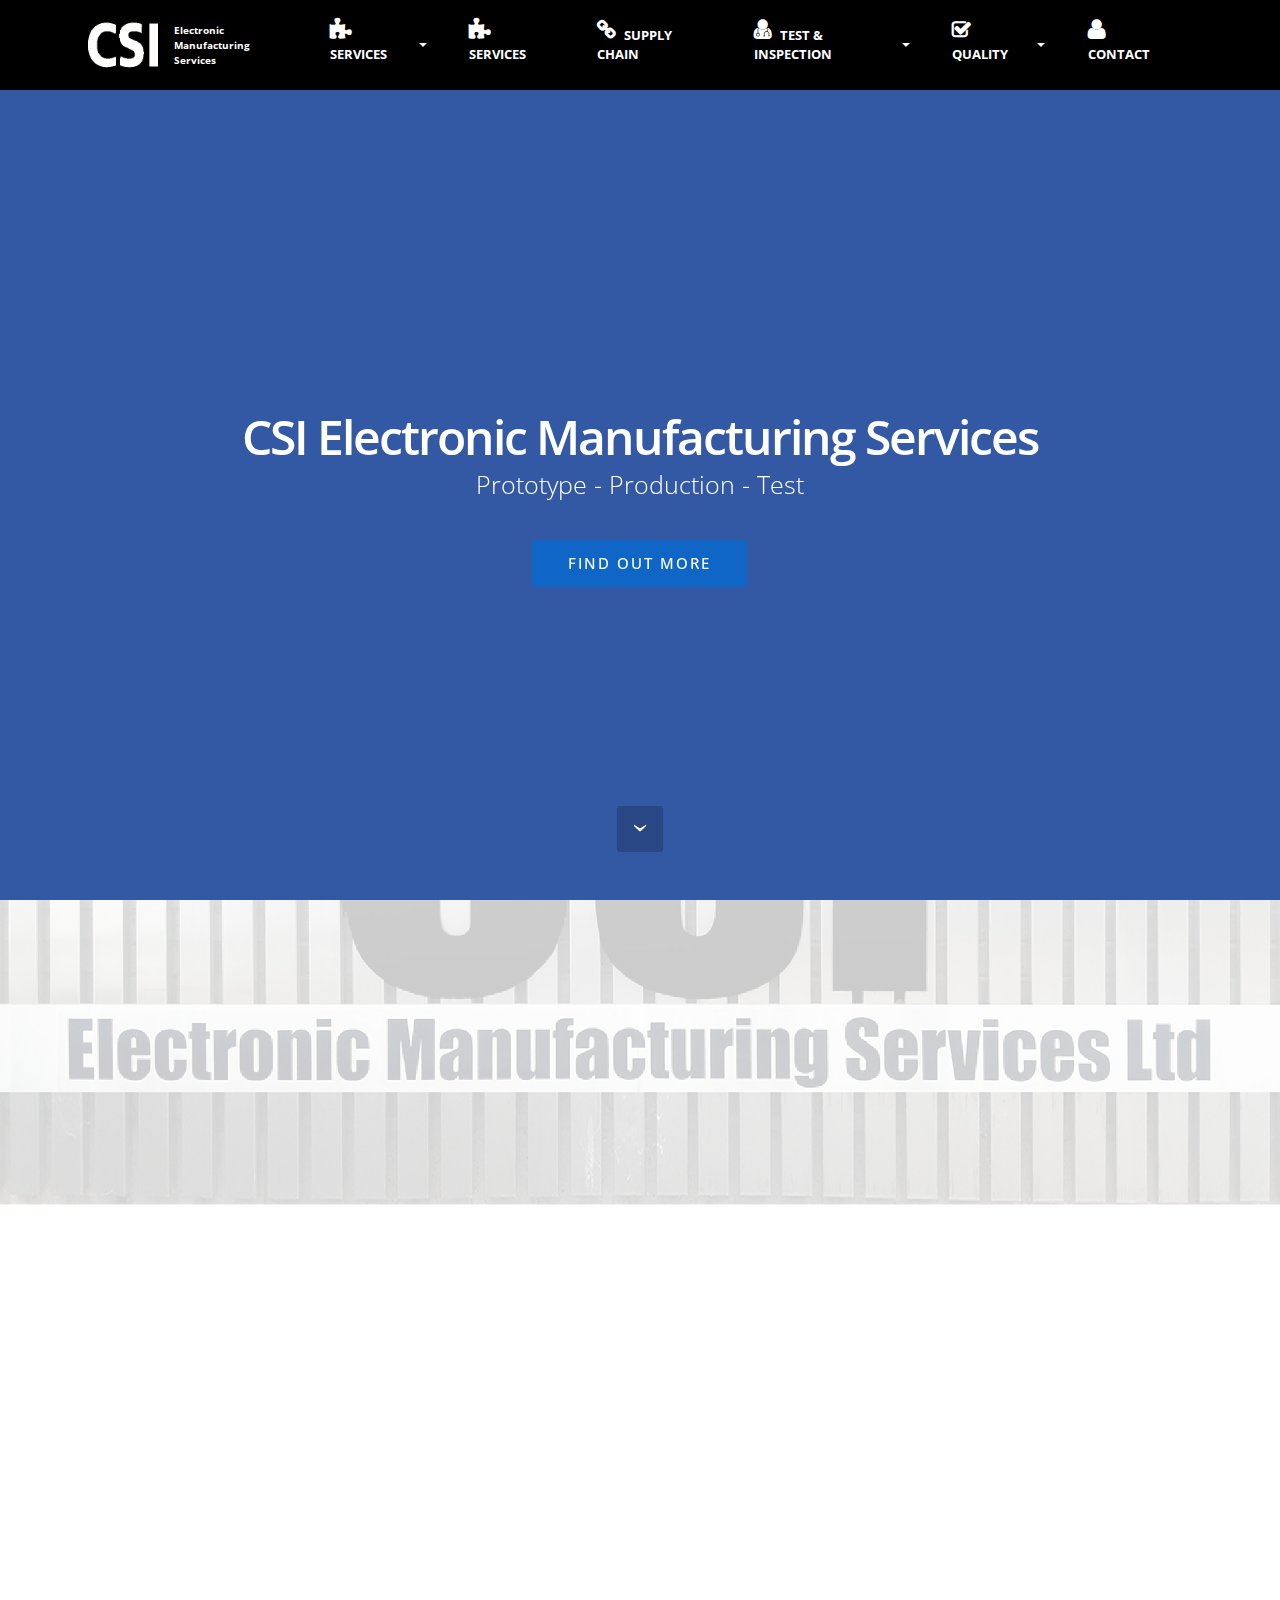
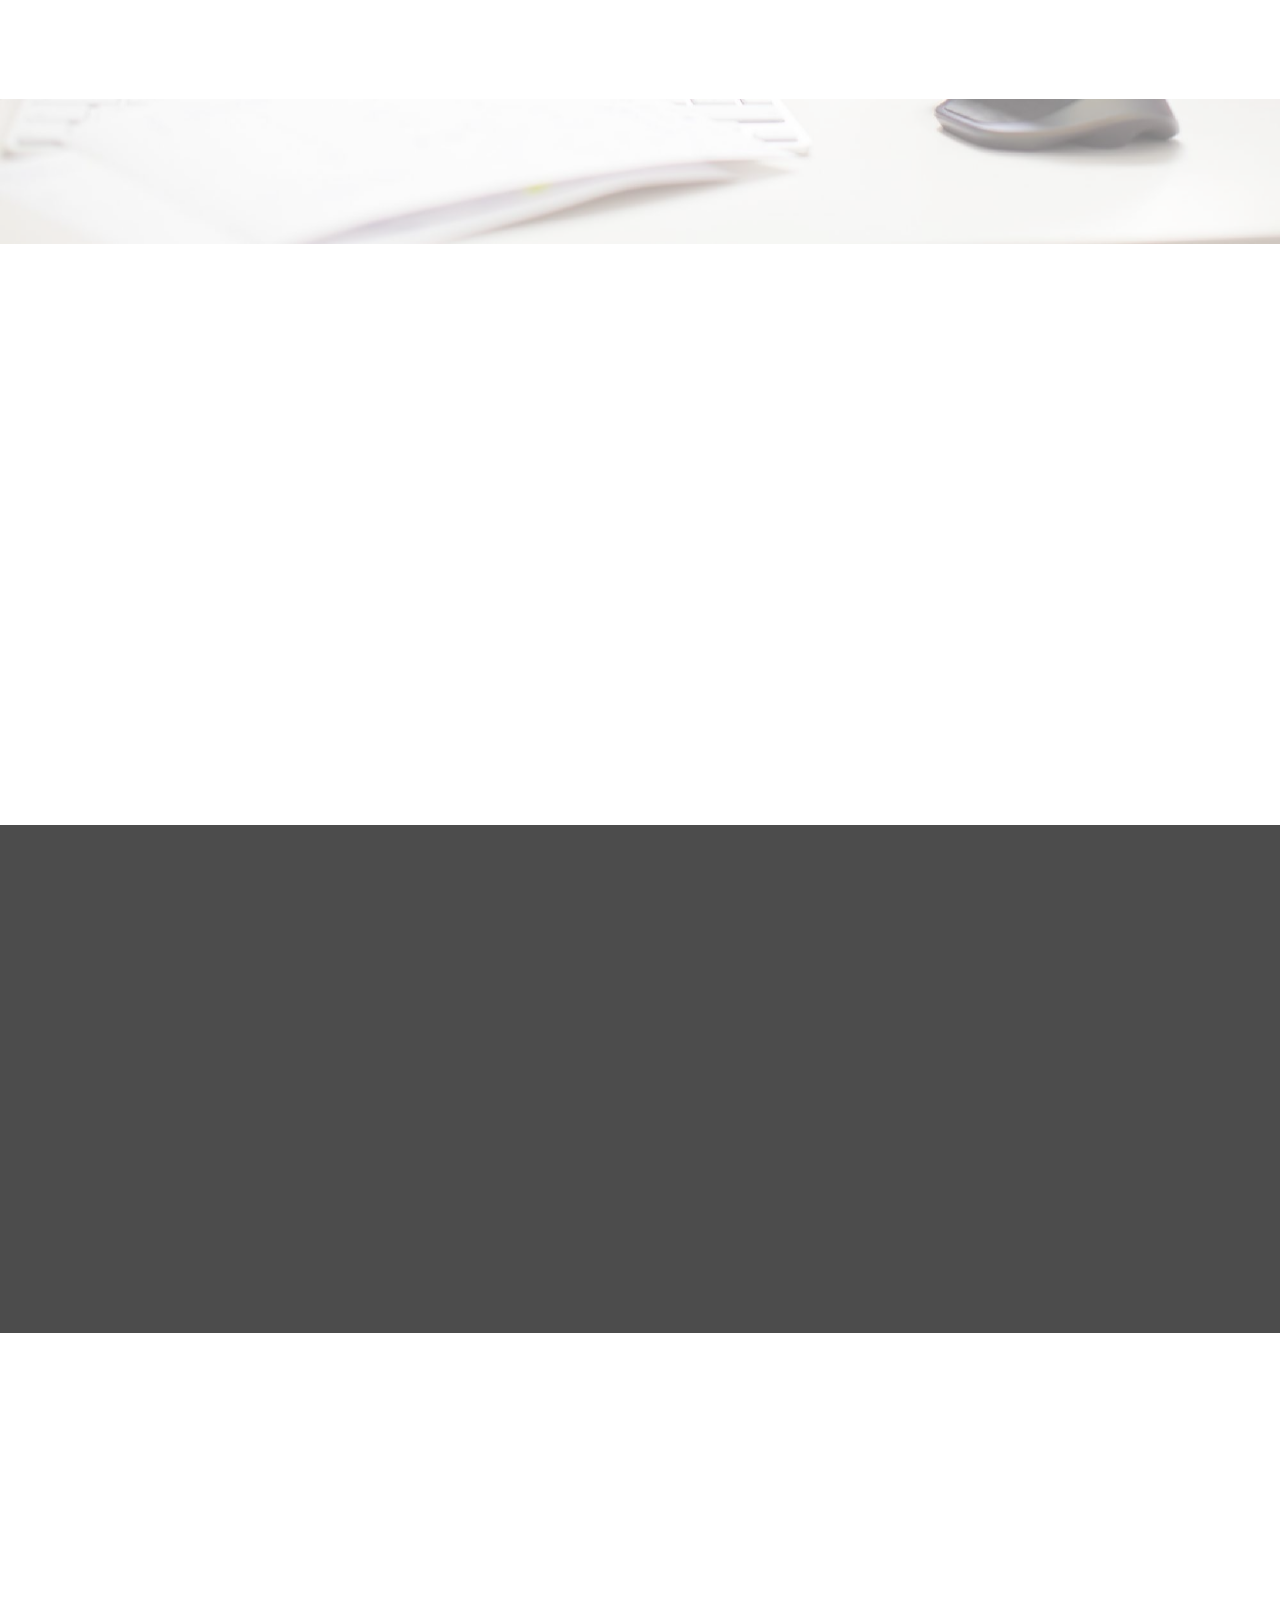
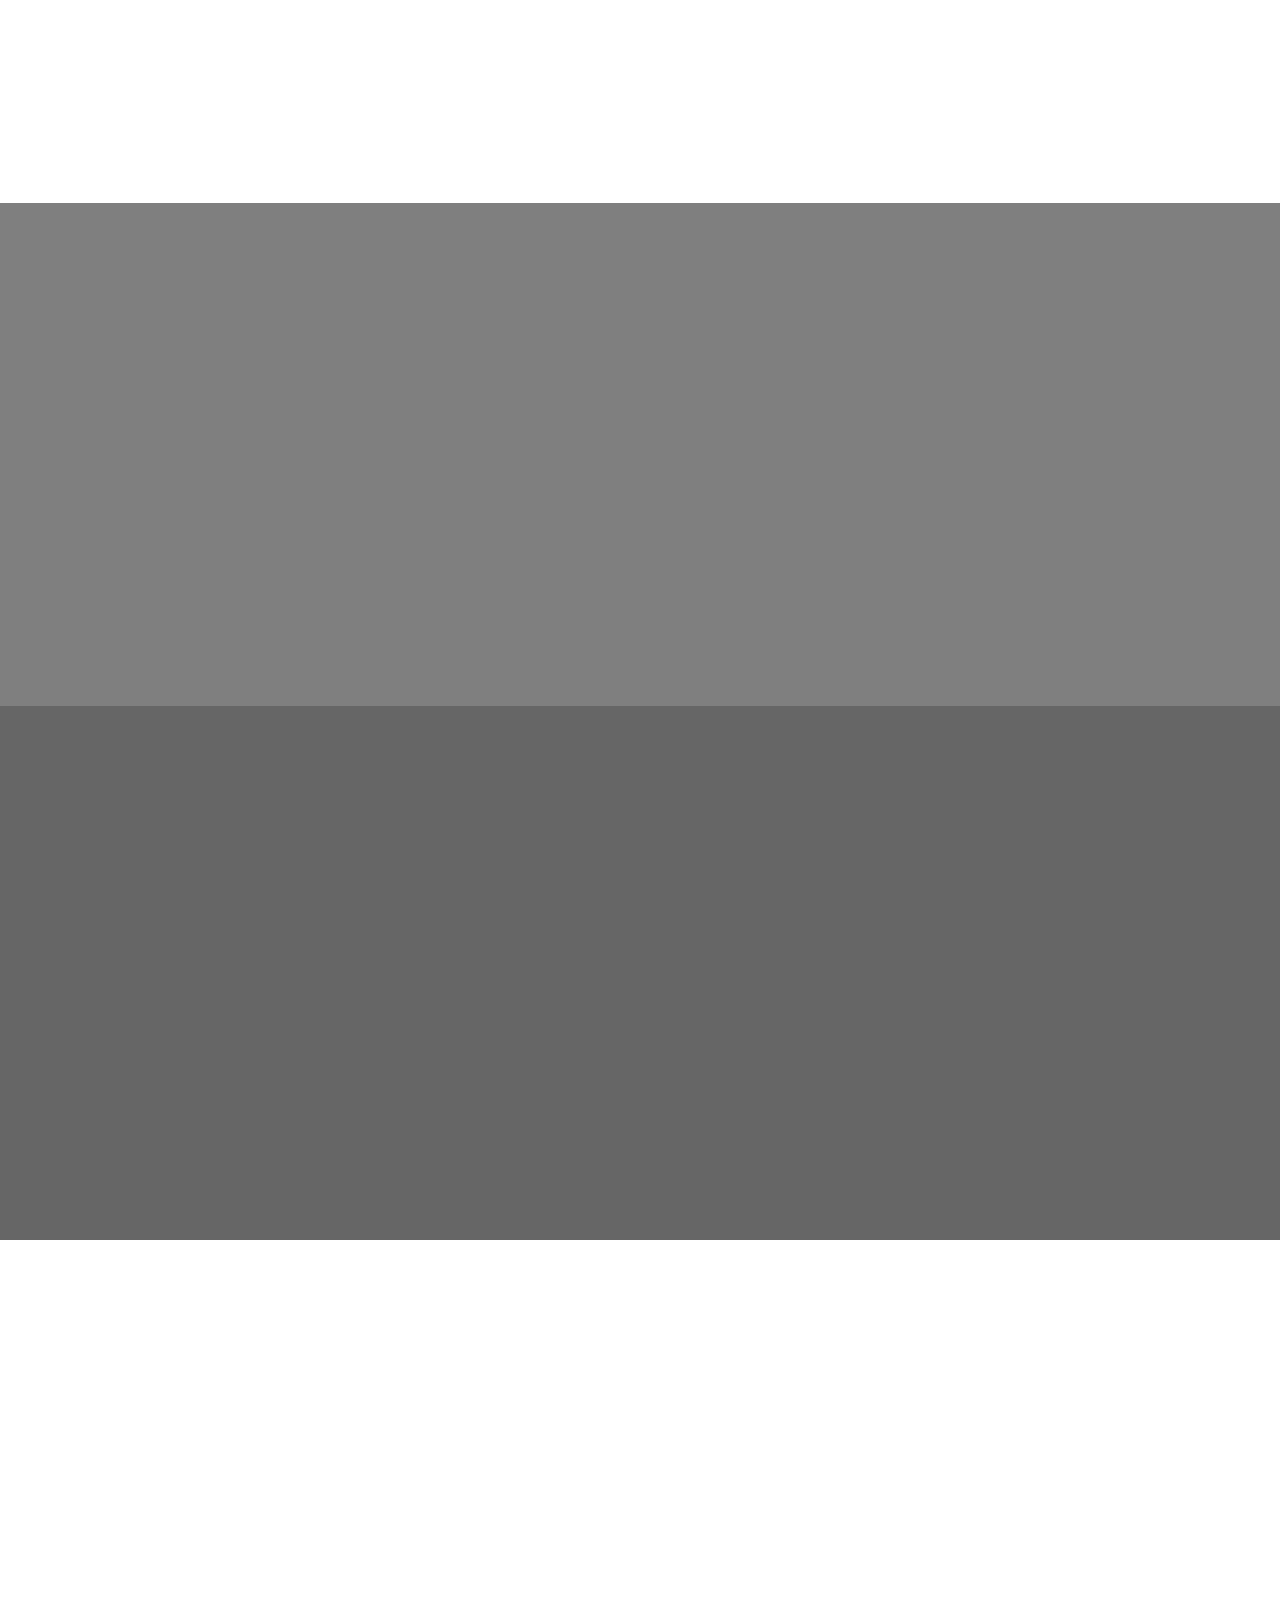
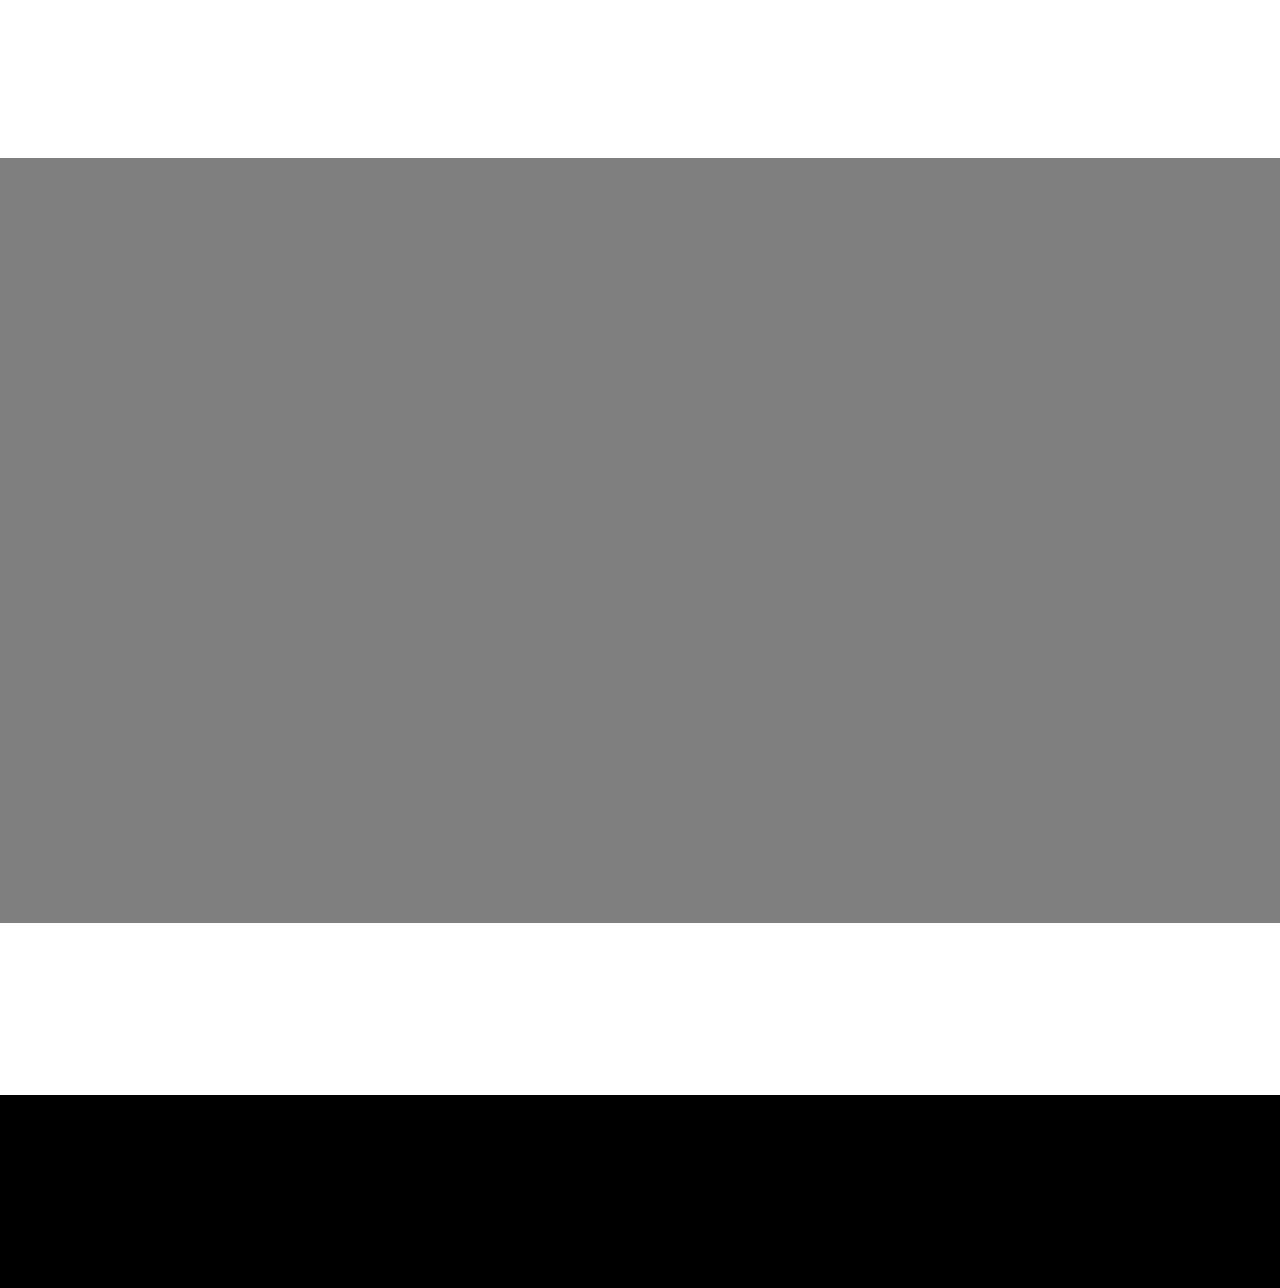
==== commit 9013e088: "create github pages" ====
--- a/index.html
+++ b/index.html
@@ -58,7 +58,7 @@
 
 </section>
 
-<section class="engine"><a rel="external" href="https://mobirise.com">Mobirise Website Creator</a></section><section class="mbr-section mbr-section-hero mbr-section-full mbr-section-with-arrow mbr-after-navbar" id="header1-1c" data-bg-video="https://www.youtube.com/embed/8Ia1Du7KoYk?rel=0&amp;amp;showinfo=0&amp;autoplay=0&amp;loop=0">
+<section class="engine"><a rel="external" href="https://mobirise.com">mobirise.com</a></section><section class="mbr-section mbr-section-hero mbr-section-full mbr-section-with-arrow mbr-after-navbar" id="header1-1c" data-bg-video="https://www.youtube.com/embed/8Ia1Du7KoYk?rel=0&amp;amp;showinfo=0&amp;autoplay=0&amp;loop=0">
 
     <div class="mbr-overlay" style="opacity: 0.8; background-color: rgb(0, 47, 143);"></div>
 
@@ -236,16 +236,16 @@
 
 </section>
 
-<section class="mbr-section mbr-parallax-background" id="msg-box5-57" style="background-image: url(assets/images/mbr-2000x1333-1.jpg); padding-top: 80px; padding-bottom: 80px;">
-
-    <div class="mbr-overlay" style="opacity: 0.5; background-color: rgb(255, 255, 255);">
+<section class="mbr-section mbr-parallax-background" id="msg-box5-57" style="background-image: url(assets/images/rework-background-2000x922.jpg); padding-top: 80px; padding-bottom: 80px;">
+
+    <div class="mbr-overlay" style="opacity: 0.5; background-color: rgb(0, 0, 0);">
     </div>
     <div class="container">
         <div class="row">
             <div class="mbr-table-md-up">
 
               <div class="mbr-table-cell mbr-right-padding-md-up mbr-valign-top col-md-7 image-size" style="width: 47%;">
-                  <div class="mbr-figure"><img src="assets/images/supply-chain-main-1400x963.jpg"></div>
+                  <div class="mbr-figure"><img src="assets/images/rework-insert-1400x1034.jpg"></div>
               </div>
 
               
@@ -320,7 +320,7 @@
                   <h3 class="mbr-section-title display-2">TEST</h3>
                   <div class="lead">
 
-                    <p></p><p>The skilled engineers at our fully equipped test facility have considerable experience in product testing, fault finding and hardware test design. We have a wide variety of test equipment from simple high voltage flash testing to ATE in circuit testing to fully functional program and custom test fixtures and enclosures, we have the ability to cater for a wide range of customer needs Including intermediate and end of line testing.<br><br>Ensuring confidence that the products built at CSIEMS meet customers specification and performance expectations.<br></p><br><p><br></p><p><br></p><p></p>
+                    <p></p><p>The skilled engineers at our fully equipped test facility have considerable experience in product testing, fault finding and hardware test design. We have a wide variety of test equipment from simple high voltage flash testing to ATE in circuit testing to fully functional program and custom test fixtures and enclosures, we have the ability to cater for a wide range of customer needs Including intermediate and end of line testing.<br><br>Ensuring confidence that the products built at CSIEMS meet customers specification and performance expectations.</p><p></p>
 
                   </div>
 
--- a/assets/mobirise/css/mbr-additional.css
+++ b/assets/mobirise/css/mbr-additional.css
@@ -538,11 +538,11 @@
 }
 #msg-box5-57 P {
   text-align: left;
-  color: #000000;
+  color: #ffffff;
 }
 #msg-box5-57 H3 {
   text-align: left;
-  color: #000000;
+  color: #ffffff;
 }
 #msg-box5-2m P {
   text-align: left;
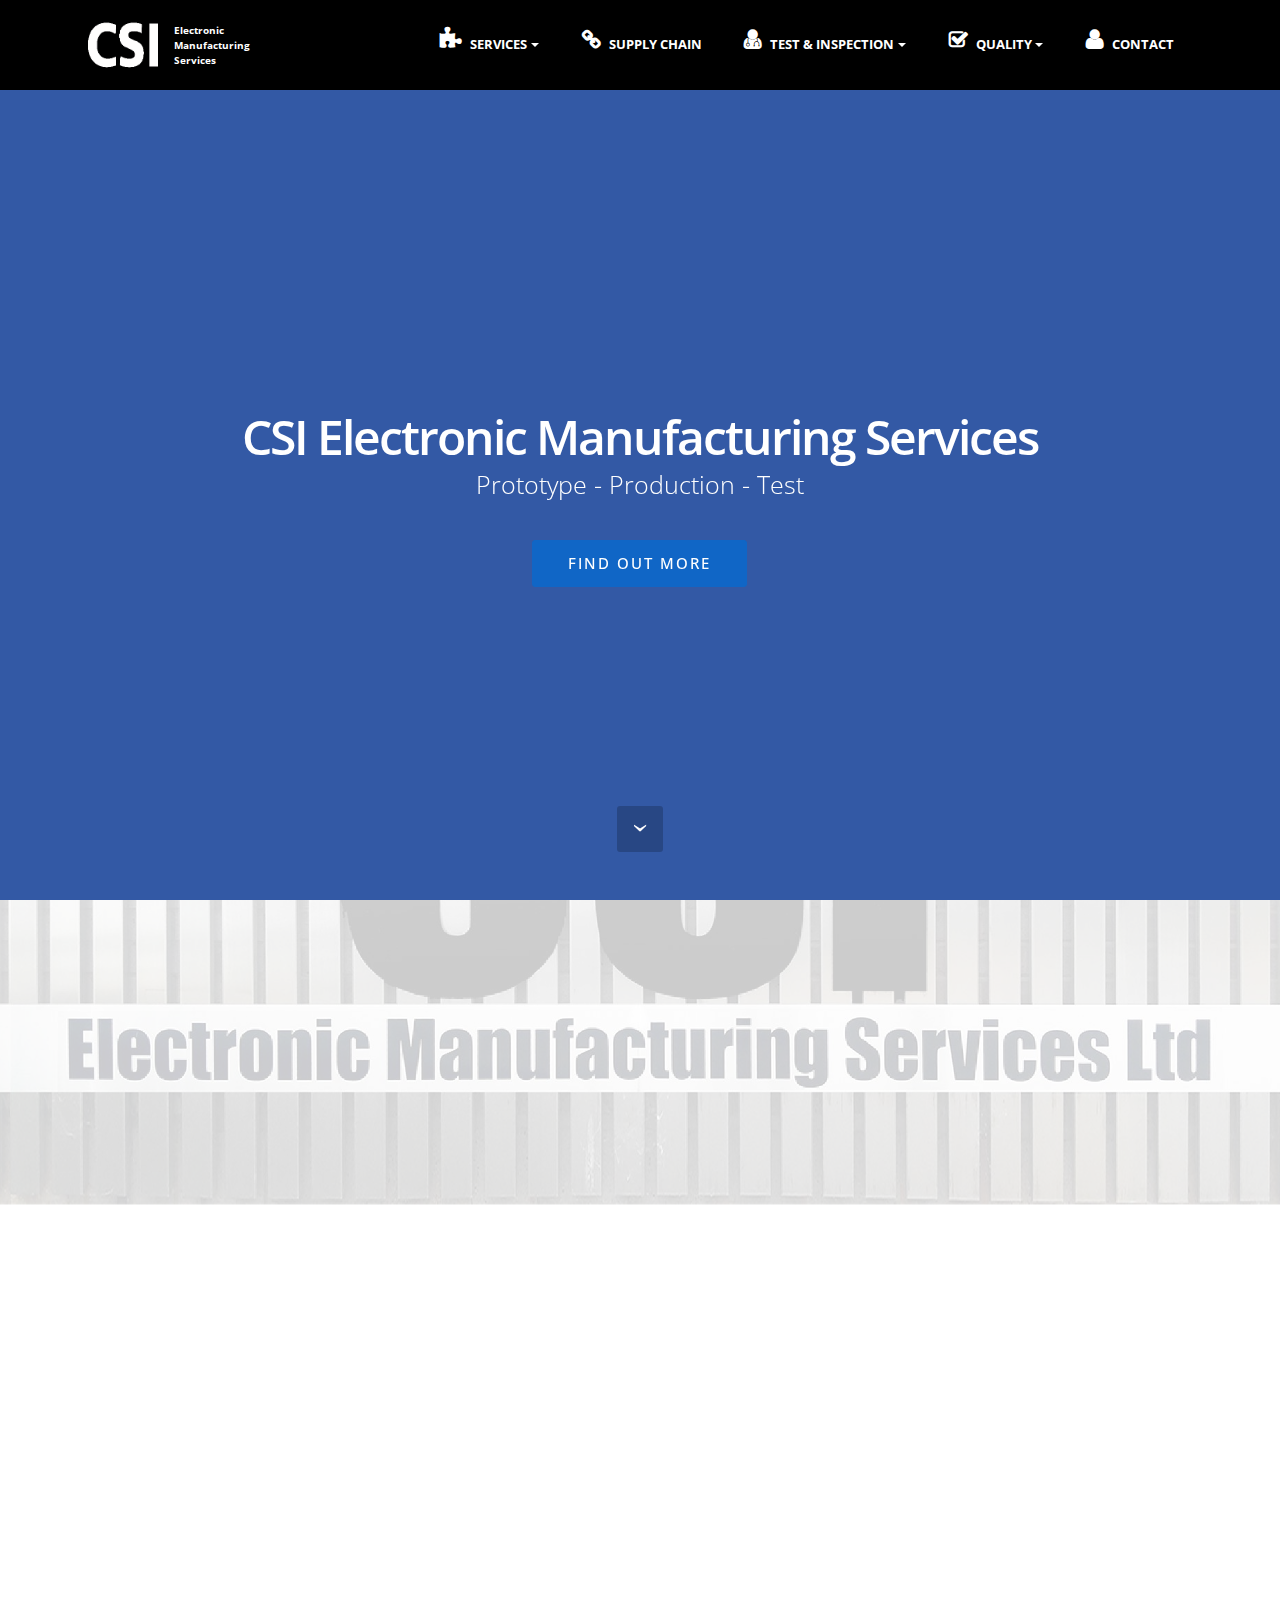
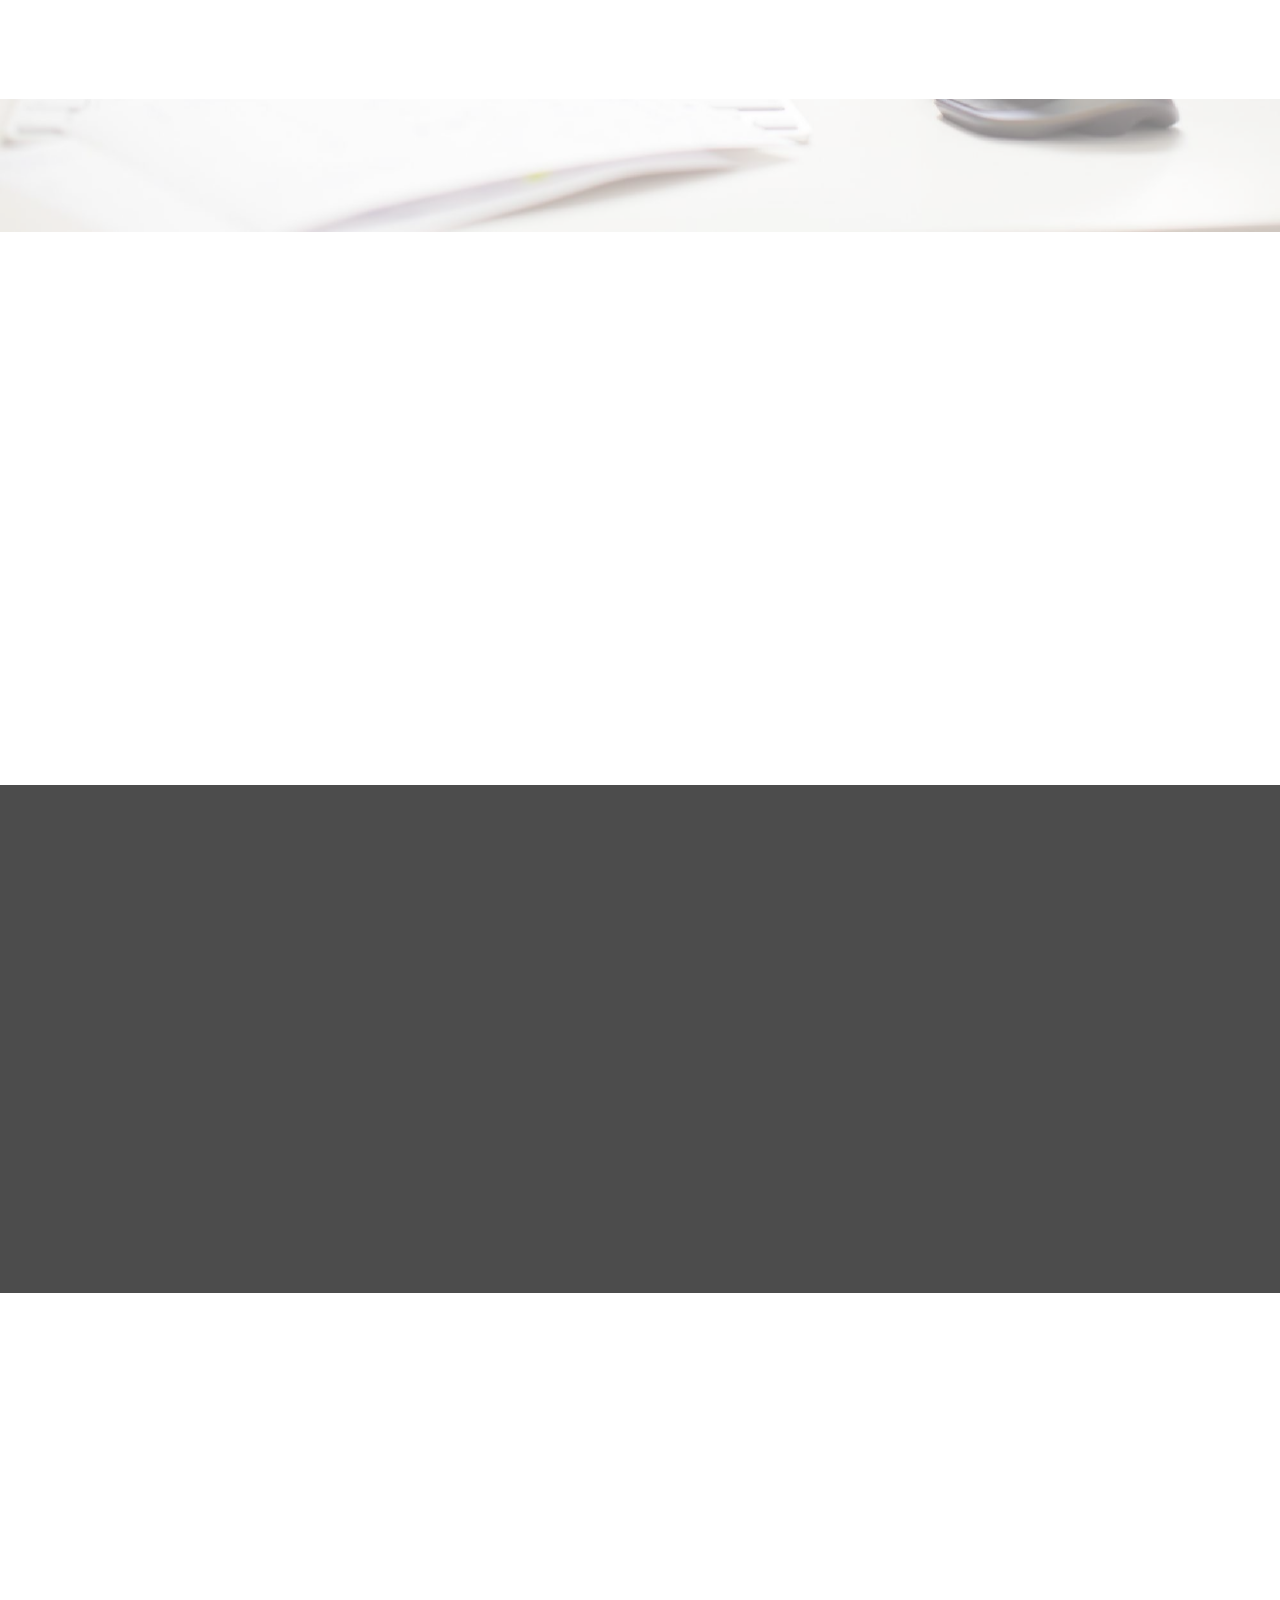
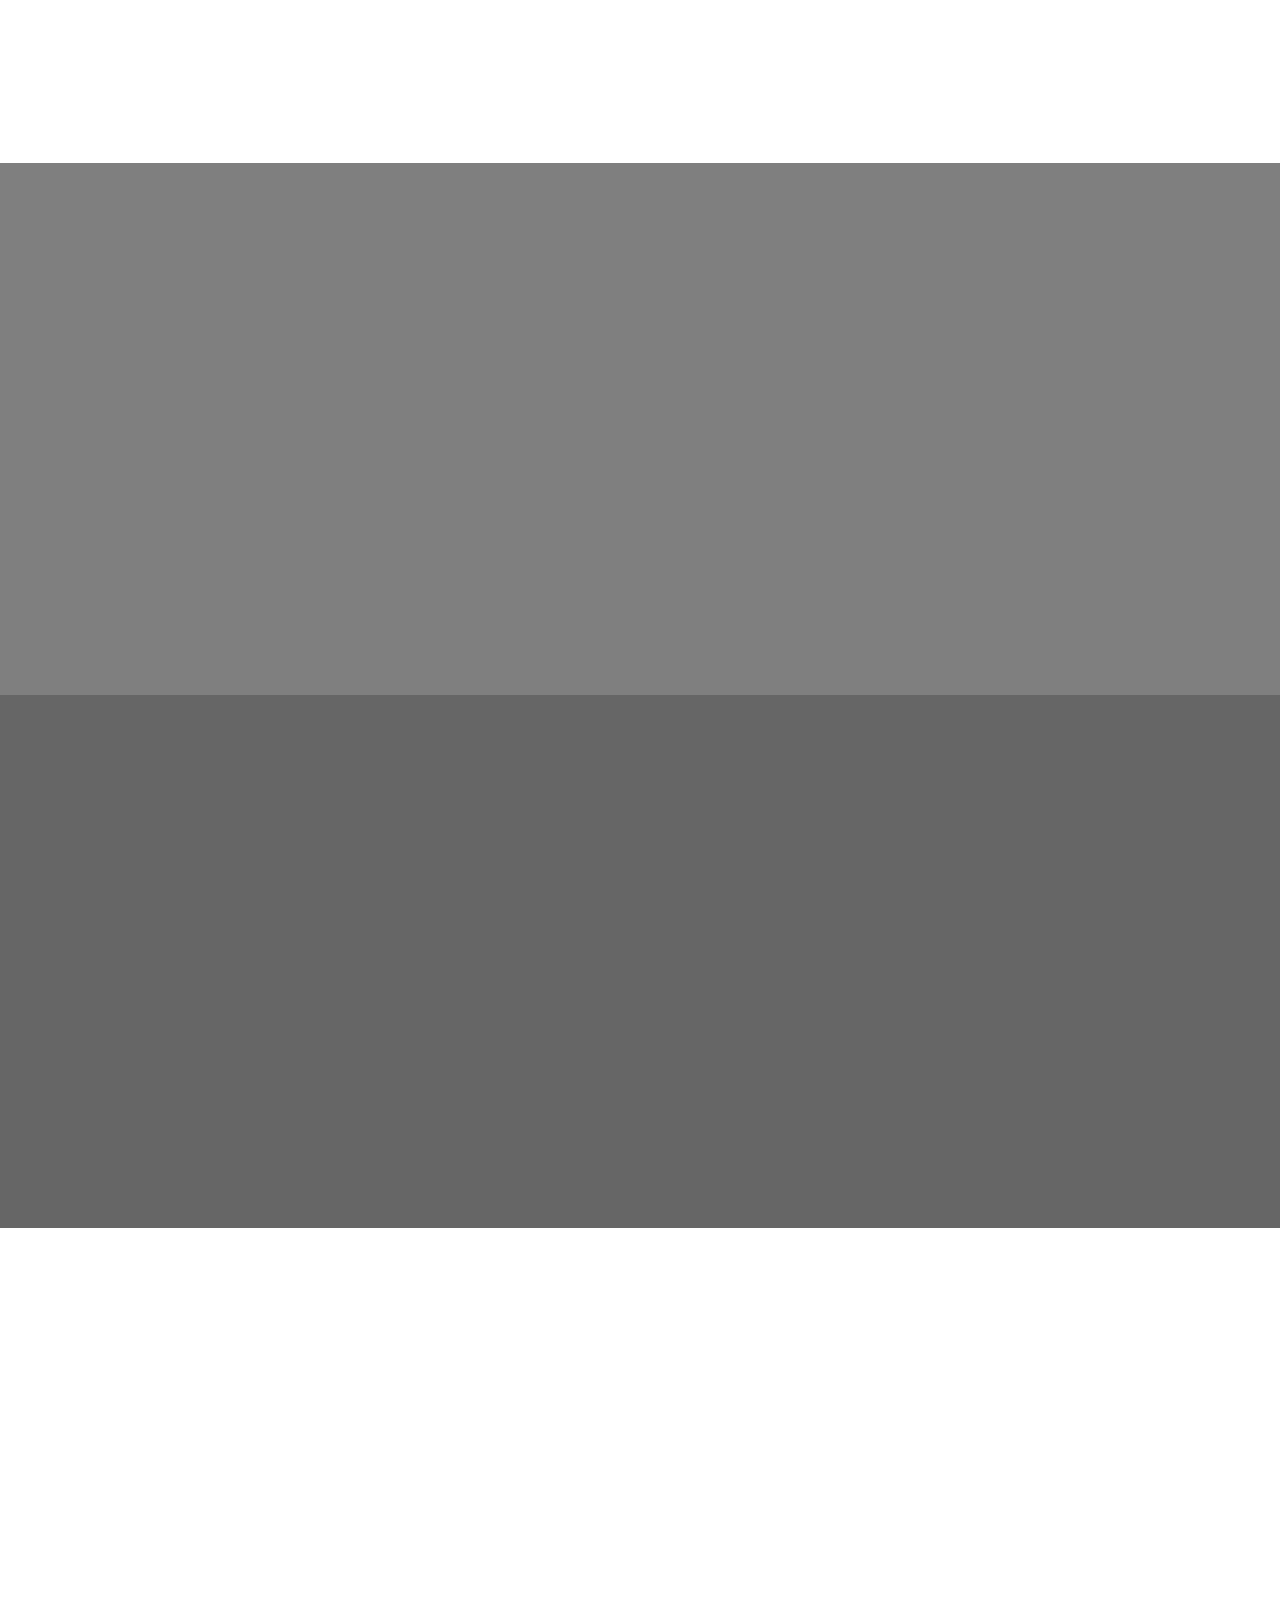
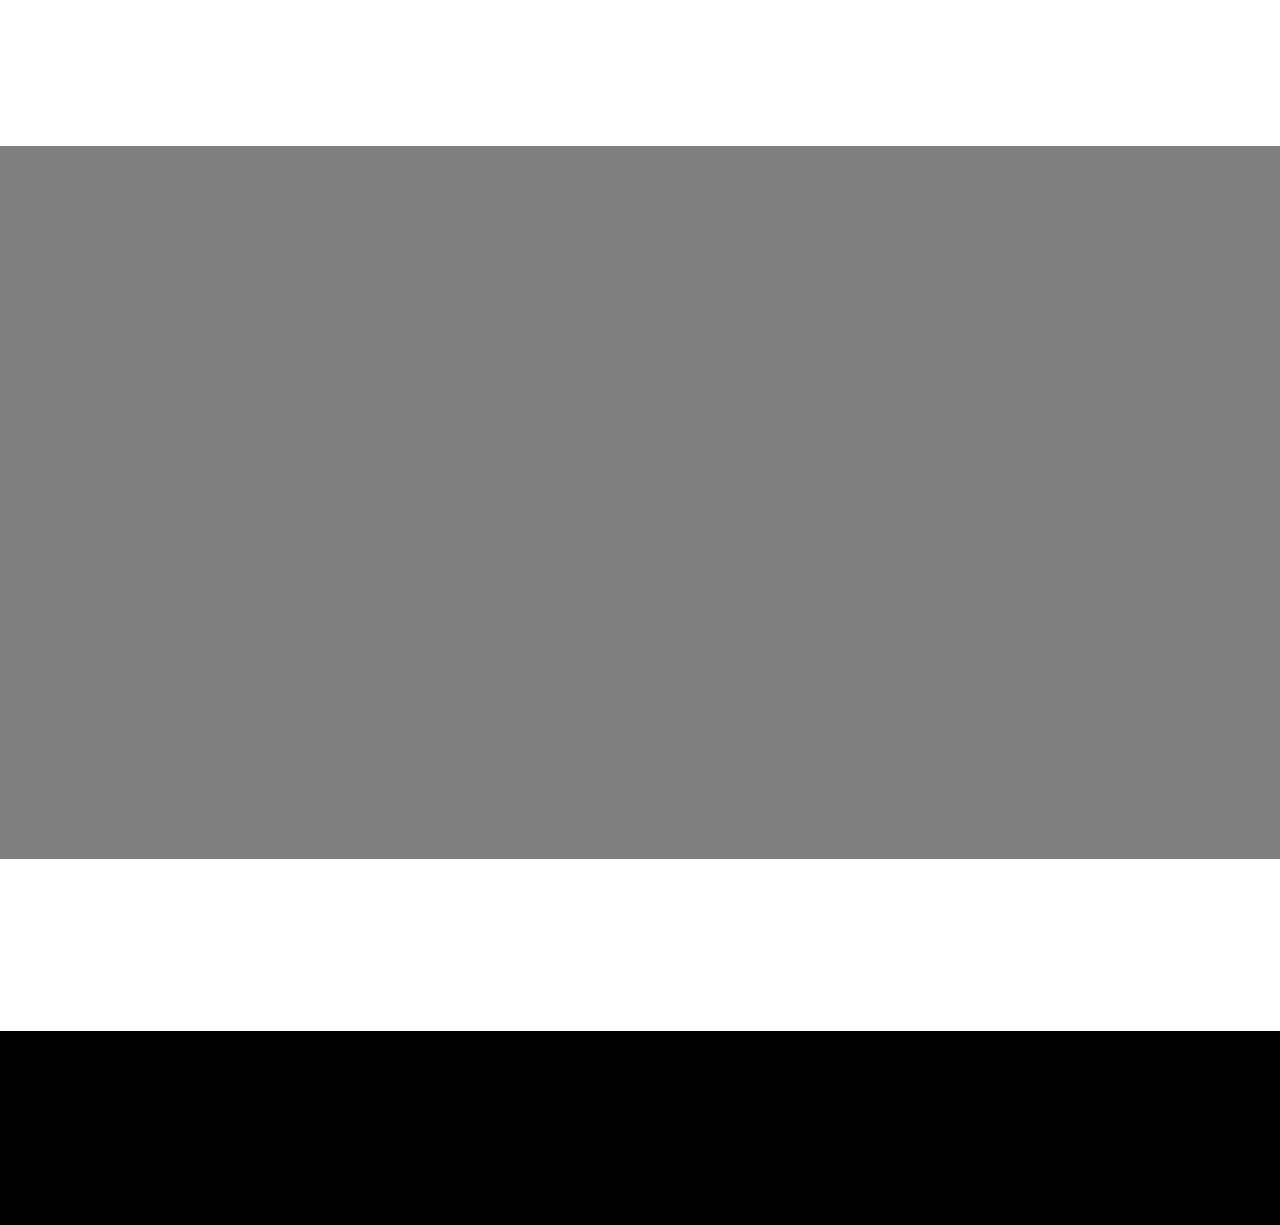
==== commit dd275de3: "create github pages" ====
--- a/index.html
+++ b/index.html
@@ -45,7 +45,7 @@
                         <div class="hamburger-icon"></div>
                     </button>
 
-                    <ul class="nav-dropdown collapse pull-xs-right nav navbar-nav navbar-toggleable-sm" id="exCollapsingNavbar"><li class="nav-item"><a class="nav-link link" href="index.html"></a></li><li class="nav-item dropdown open"><a class="nav-link link dropdown-toggle" href="services.html" data-toggle="dropdown-submenu" aria-expanded="true"><span class="fa fa-puzzle-piece mbr-iconfont mbr-iconfont-btn" style="font-size: 23px; color: rgb(255, 255, 255);"></span>SERVICES</a><div class="dropdown-menu"><a class="dropdown-item" href="services.html#msg-box5-2v">PCB ASSEMBLY</a><a class="dropdown-item" href="index.html#msg-box5-2l">PCB PRODUCTION</a><a class="dropdown-item" href="services.html#msg-box5-33">PROTOTYPES</a><a class="dropdown-item" href="index.html#msg-box5-2j">REWORK</a><a class="dropdown-item" href="index.html#msg-box5-2n">NPI</a><a class="dropdown-item" href="index.html#msg-box5-2q">BOX BUILD</a></div></li><li class="nav-item"><a class="nav-link link" href="services.html" aria-expanded="true"><span class="fa fa-puzzle-piece mbr-iconfont mbr-iconfont-btn" style="font-size: 23px; color: rgb(255, 255, 255);"></span>SERVICES</a></li><li class="nav-item"><a class="nav-link link" href="supply.html"><span class="fa fa-chain mbr-iconfont mbr-iconfont-btn" style="font-size: 20px; color: rgb(255, 255, 255);"></span>SUPPLY CHAIN</a></li><li class="nav-item dropdown"><a class="nav-link link dropdown-toggle" href="testingandinspection.html" data-toggle="dropdown-submenu" aria-expanded="false"><span class="fa fa-user-md mbr-iconfont mbr-iconfont-btn" style="font-size: 22px; color: rgb(255, 255, 255);"></span>TEST &amp; INSPECTION</a><div class="dropdown-menu"><a class="dropdown-item" href="testingandinspection.html#msg-box5-3l">PCB INSPECTION</a><a class="dropdown-item" href="testingandinspection.html#msg-box5-3n">AOI</a><a class="dropdown-item" href="testingandinspection.html#msg-box5-3o">X-RAY</a><a class="dropdown-item" href="testingandinspection.html#msg-box5-3p">MICROSCOPES</a><a class="dropdown-item" href="testingandinspection.html#msg-box5-3s">BESPOKE TESTING</a><a class="dropdown-item" href="testingandinspection.html#msg-box5-3t">ANALYSIS</a></div></li><li class="nav-item dropdown"><a class="nav-link link dropdown-toggle" href="services.html#msg-box3-47" data-toggle="dropdown-submenu" aria-expanded="false"><span class="fa fa-check-square-o mbr-iconfont mbr-iconfont-btn" style="font-size: 20px; color: rgb(255, 255, 255);"></span>QUALITY</a><div class="dropdown-menu"><a class="dropdown-item" href="Quality.html#msg-box5-3x">APPROVALS</a><a class="dropdown-item" href="policies.html">POLICIES</a></div></li><li class="nav-item"><a class="nav-link link" href="customercontact.html"><span class="fa fa-user mbr-iconfont mbr-iconfont-btn" style="font-size: 22px; color: rgb(255, 255, 255);"></span>CONTACT</a></li></ul>
+                    <ul class="nav-dropdown collapse pull-xs-right nav navbar-nav navbar-toggleable-sm" id="exCollapsingNavbar"><li class="nav-item"><a class="nav-link link" href="index.html"></a></li><li class="nav-item dropdown open"><a class="nav-link link dropdown-toggle" href="services.html" data-toggle="dropdown-submenu" aria-expanded="true"><span class="fa fa-puzzle-piece mbr-iconfont mbr-iconfont-btn" style="font-size: 23px; color: rgb(255, 255, 255);"></span>SERVICES</a><div class="dropdown-menu"><a class="dropdown-item" href="services.html#msg-box5-2v">PCB ASSEMBLY</a><a class="dropdown-item" href="services.html#msg-box5-49">PCB PRODUCTION</a><a class="dropdown-item" href="services.html#msg-box5-33">PROTOTYPES</a><a class="dropdown-item" href="index.html#msg-box5-2n">NPI</a><a class="dropdown-item" href="index.html#msg-box5-2q">BOX BUILD</a></div></li><li class="nav-item"><a class="nav-link link" href="supply.html"><span class="fa fa-chain mbr-iconfont mbr-iconfont-btn" style="font-size: 20px; color: rgb(255, 255, 255);"></span>SUPPLY CHAIN</a></li><li class="nav-item dropdown"><a class="nav-link link dropdown-toggle" href="testingandinspection.html" data-toggle="dropdown-submenu" aria-expanded="false"><span class="fa fa-user-md mbr-iconfont mbr-iconfont-btn" style="font-size: 22px; color: rgb(255, 255, 255);"></span>TEST &amp; INSPECTION</a><div class="dropdown-menu"><a class="dropdown-item" href="services.html#msg-box5-2v">PCB INSPECTION</a><a class="dropdown-item" href="services.html#msg-box5-33">AOI</a><a class="dropdown-item" href="services.html#msg-box5-49">X-RAY</a><a class="dropdown-item" href="services.html#msg-box5-34">MICROSCOPES</a><a class="dropdown-item" href="services.html#msg-box5-35">BESPOKE TESTING</a><a class="dropdown-item" href="services.html#msg-box5-4y">ANALYSIS</a></div></li><li class="nav-item dropdown"><a class="nav-link link dropdown-toggle" href="services.html#msg-box3-47" data-toggle="dropdown-submenu" aria-expanded="false"><span class="fa fa-check-square-o mbr-iconfont mbr-iconfont-btn" style="font-size: 20px; color: rgb(255, 255, 255);"></span>QUALITY</a><div class="dropdown-menu"><a class="dropdown-item" href="Quality.html#msg-box5-3x">APPROVALS</a><a class="dropdown-item" href="policies.html">POLICIES</a></div></li><li class="nav-item"><a class="nav-link link" href="customercontact.html"><span class="fa fa-user mbr-iconfont mbr-iconfont-btn" style="font-size: 22px; color: rgb(255, 255, 255);"></span>CONTACT</a></li></ul>
                     <button hidden="" class="navbar-toggler navbar-close" type="button" data-toggle="collapse" data-target="#exCollapsingNavbar">
                         <div class="close-icon"></div>
                     </button>
@@ -58,7 +58,7 @@
 
 </section>
 
-<section class="engine"><a rel="external" href="https://mobirise.com">mobirise.com</a></section><section class="mbr-section mbr-section-hero mbr-section-full mbr-section-with-arrow mbr-after-navbar" id="header1-1c" data-bg-video="https://www.youtube.com/embed/8Ia1Du7KoYk?rel=0&amp;amp;showinfo=0&amp;autoplay=0&amp;loop=0">
+<section class="engine"><a rel="external" href="https://mobirise.com">https://mobirise.com/</a></section><section class="mbr-section mbr-section-hero mbr-section-full mbr-section-with-arrow mbr-after-navbar" id="header1-1c" data-bg-video="https://www.youtube.com/embed/8Ia1Du7KoYk?rel=0&amp;amp;showinfo=0&amp;autoplay=0&amp;loop=0">
 
     <div class="mbr-overlay" style="opacity: 0.8; background-color: rgb(0, 47, 143);"></div>
 
@@ -131,7 +131,7 @@
 
 </section>
 
-<section class="mbr-section mbr-parallax-background" id="msg-box5-2l" style="background-image: url(assets/images/mbr-2000x1333.jpg); padding-top: 80px; padding-bottom: 80px;">
+<section class="mbr-section mbr-parallax-background" id="msg-box5-2l" style="background-image: url(assets/images/mbr-2000x1333.jpg); padding-top: 40px; padding-bottom: 80px;">
 
     <div class="mbr-overlay" style="opacity: 0.5; background-color: rgb(255, 255, 255);">
     </div>
@@ -255,7 +255,7 @@
                   <h3 class="mbr-section-title display-2">BGA &amp; SMT REWORK</h3>
                   <div class="lead">
 
-                    <p>COPY TO COME<br></p>
+                    <p>As a consequence of being an EMS provider we must have the personnel the skill-set and investment in advanced equipment and training to be able to repair and rectify any faults that might occur. <br><br>CSIEMS offer a dedicated small batch rework, repair and modification service for faulty PCBA’s and assemblies. Our highly trained rework operators can rework and repair Surface mount faults from simple replacement of SMT chip devices to complex QFP, QFN, BGA removal and replacement, we also offer thru hole component removal and replacement and pad and track PCB repairs.<br></p>
 
                   </div>
 
@@ -294,7 +294,7 @@
 
                   </div>
 
-                  <div><a class="btn btn-success" href="services.html">MORE</a></div>
+                  <div><a class="btn btn-success" href="index.html#buttons1-4j">MORE</a></div>
               </div>
 
 
@@ -357,14 +357,14 @@
 
 
               <div class="mbr-table-cell col-md-5 text-xs-center text-md-left content-size">
-                  <h3 class="mbr-section-title display-2">LED LIGHTING TECHNOLOGY</h3>
+                  <h3 class="mbr-section-title display-2">LIGHTING TECHNOLOGY</h3>
                   <div class="lead">
 
                     <p><span style="font-size: 1.07rem; line-height: 1.5;">LED lighting is a significant and strategic part of our business; we are an established manufacturer of LED lighting with considerable experience in both the automotive, medical and commercial lighting arenas.</span><br><br>We are well placed to cope with the recent growth in the use of LED and solid state lighting. we currently place approximately 250.000 LED’s per month and our expectation is for the number to increase considerably, when specifying our recently acquired Juki surface mount machines we ensured that they have the ability to accommodate the longest boards, we have the capability to place all flat and dome packages at high speed,. increasingly the control electronics are placed on the same PCBA as the LED’s at CSIEMS we have extensive experience of meeting the challenges that this presents.&nbsp;<br>            </p>
 
                   </div>
 
-                  <div><a class="btn btn-success" href="Quality.html">MORE</a></div>
+                  
               </div>
 
 
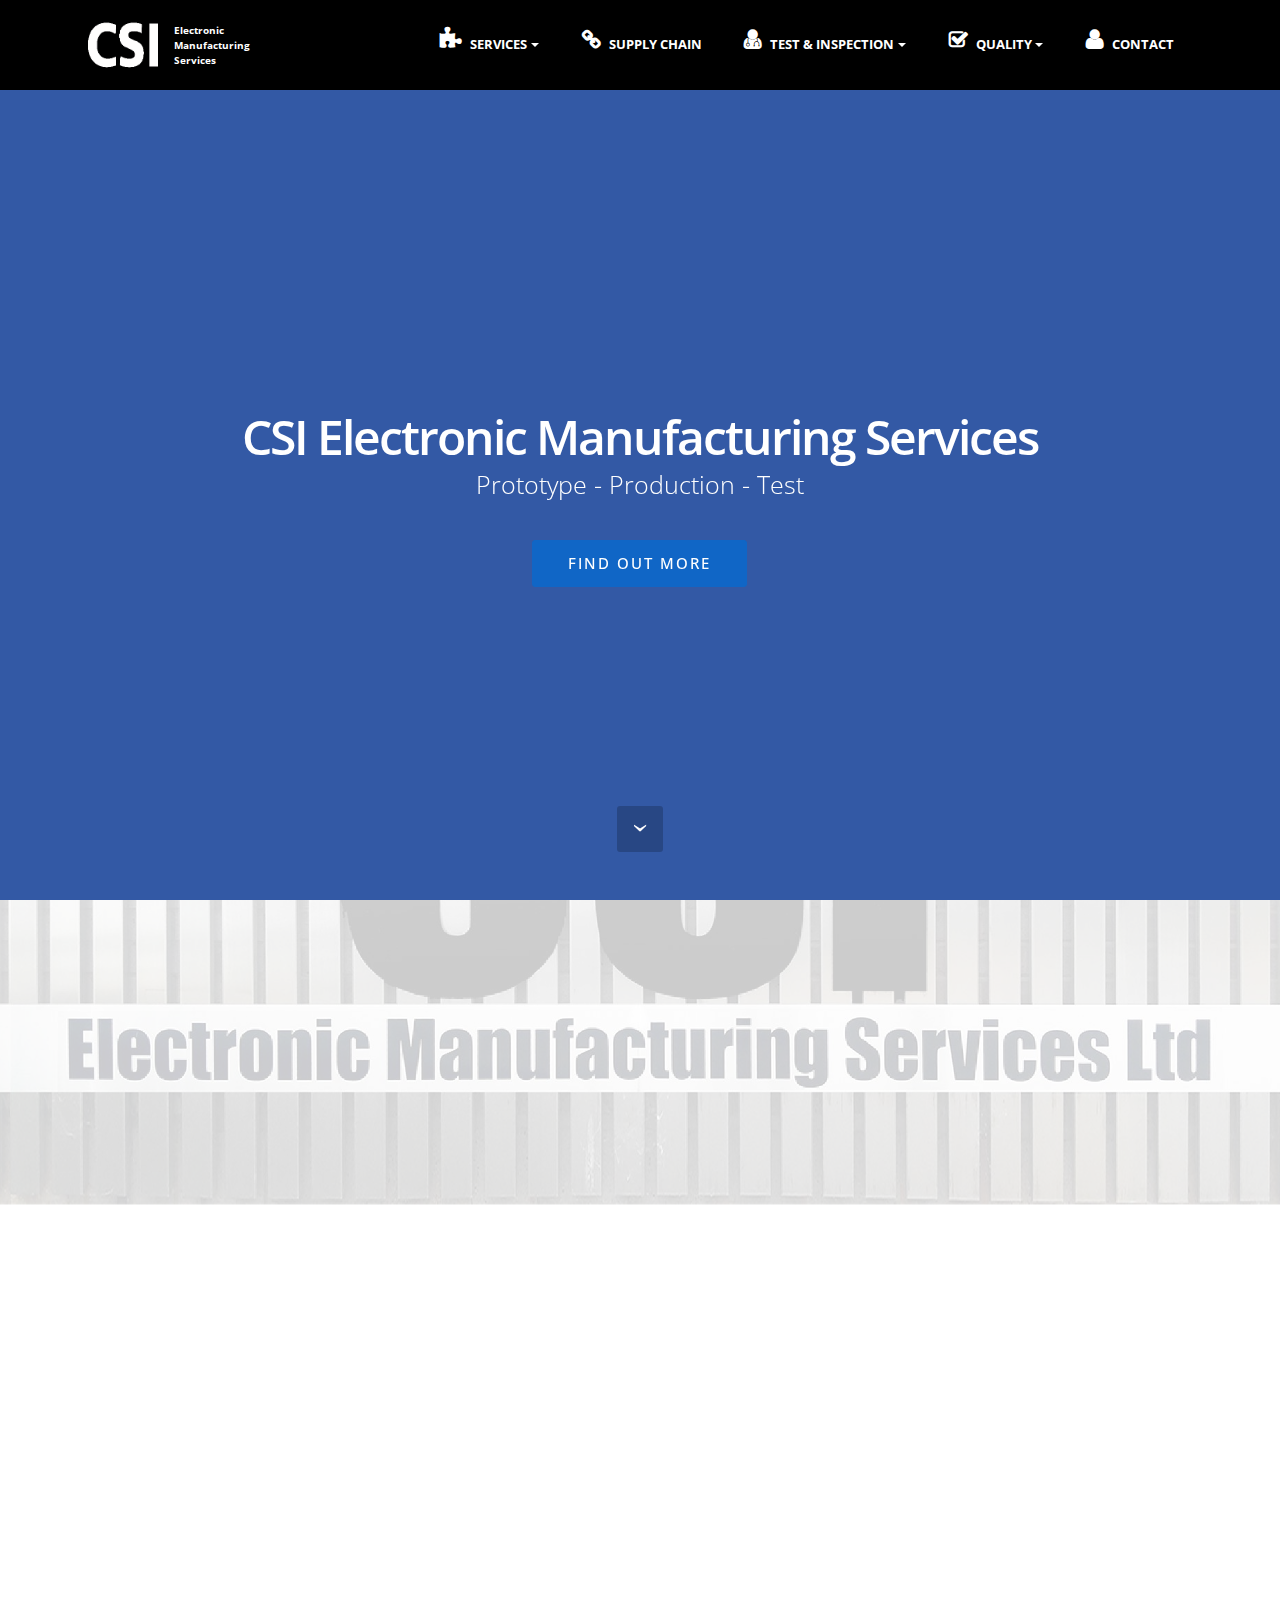
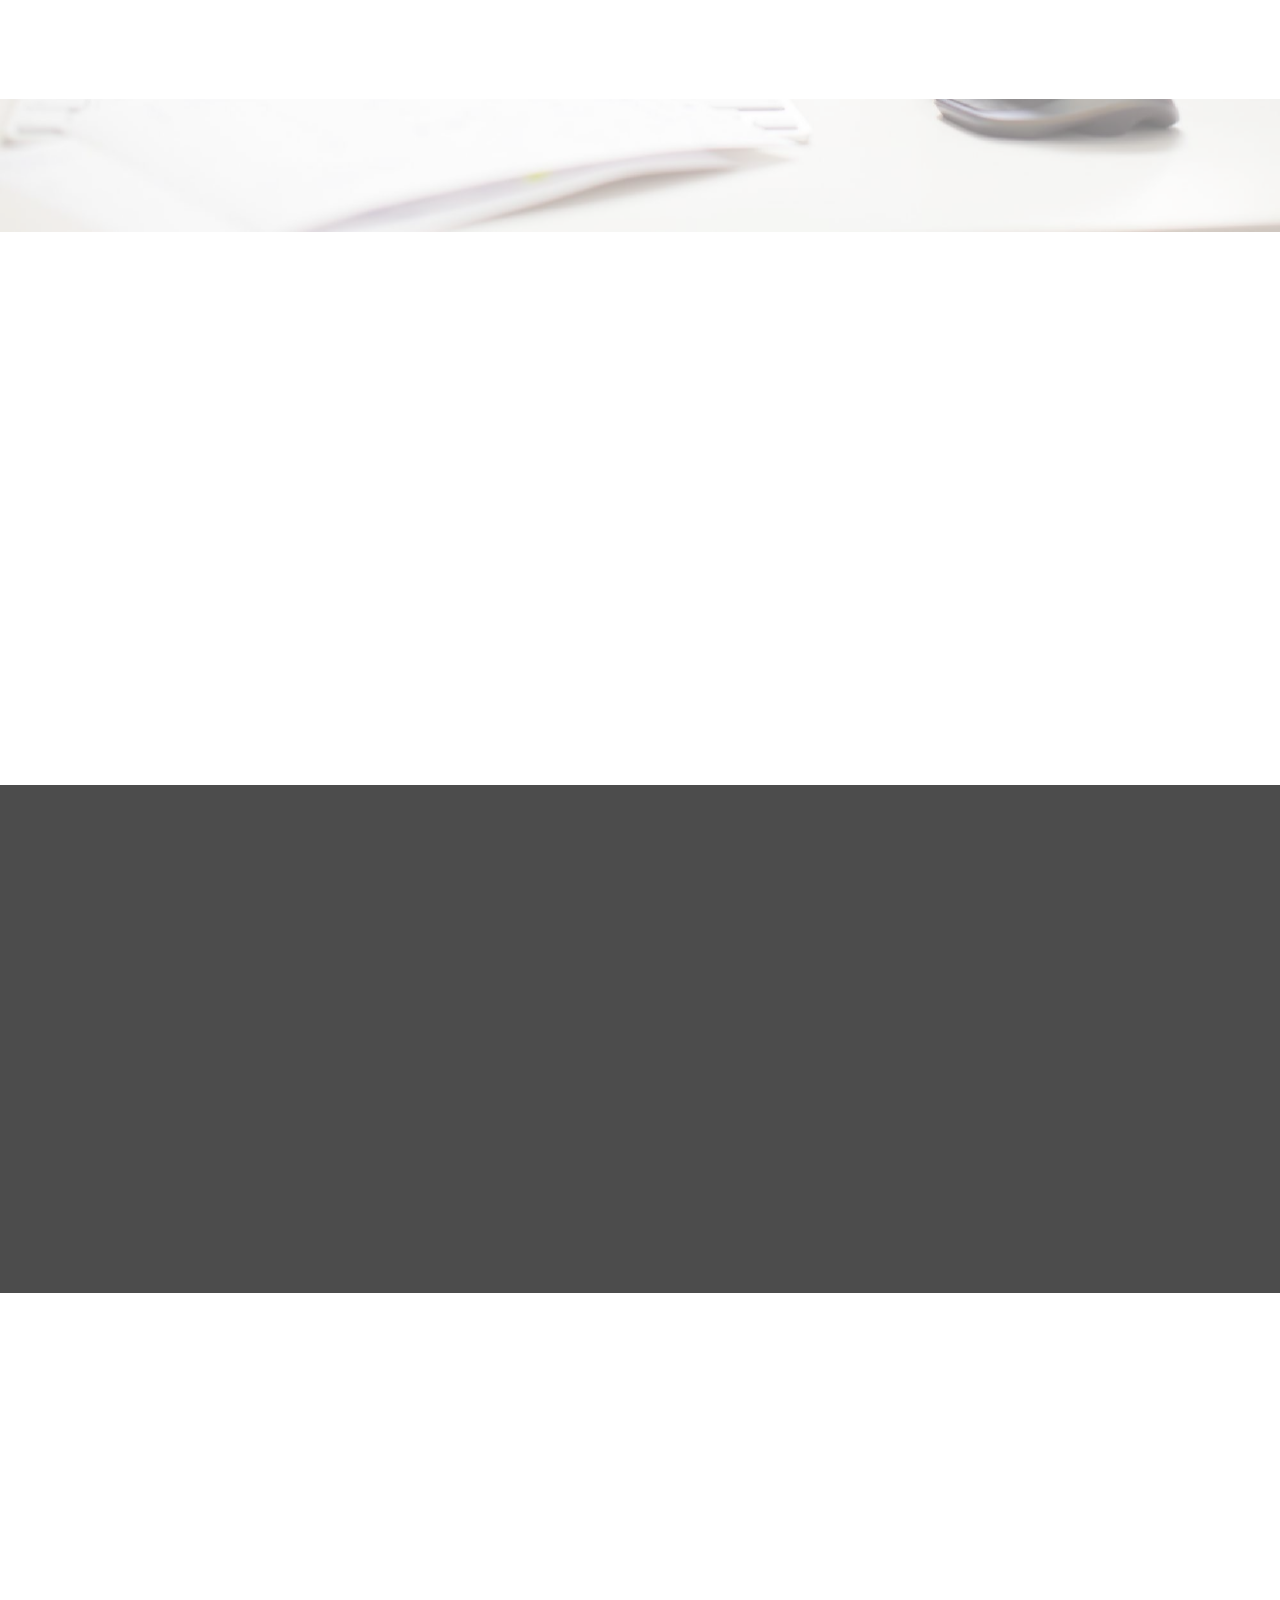
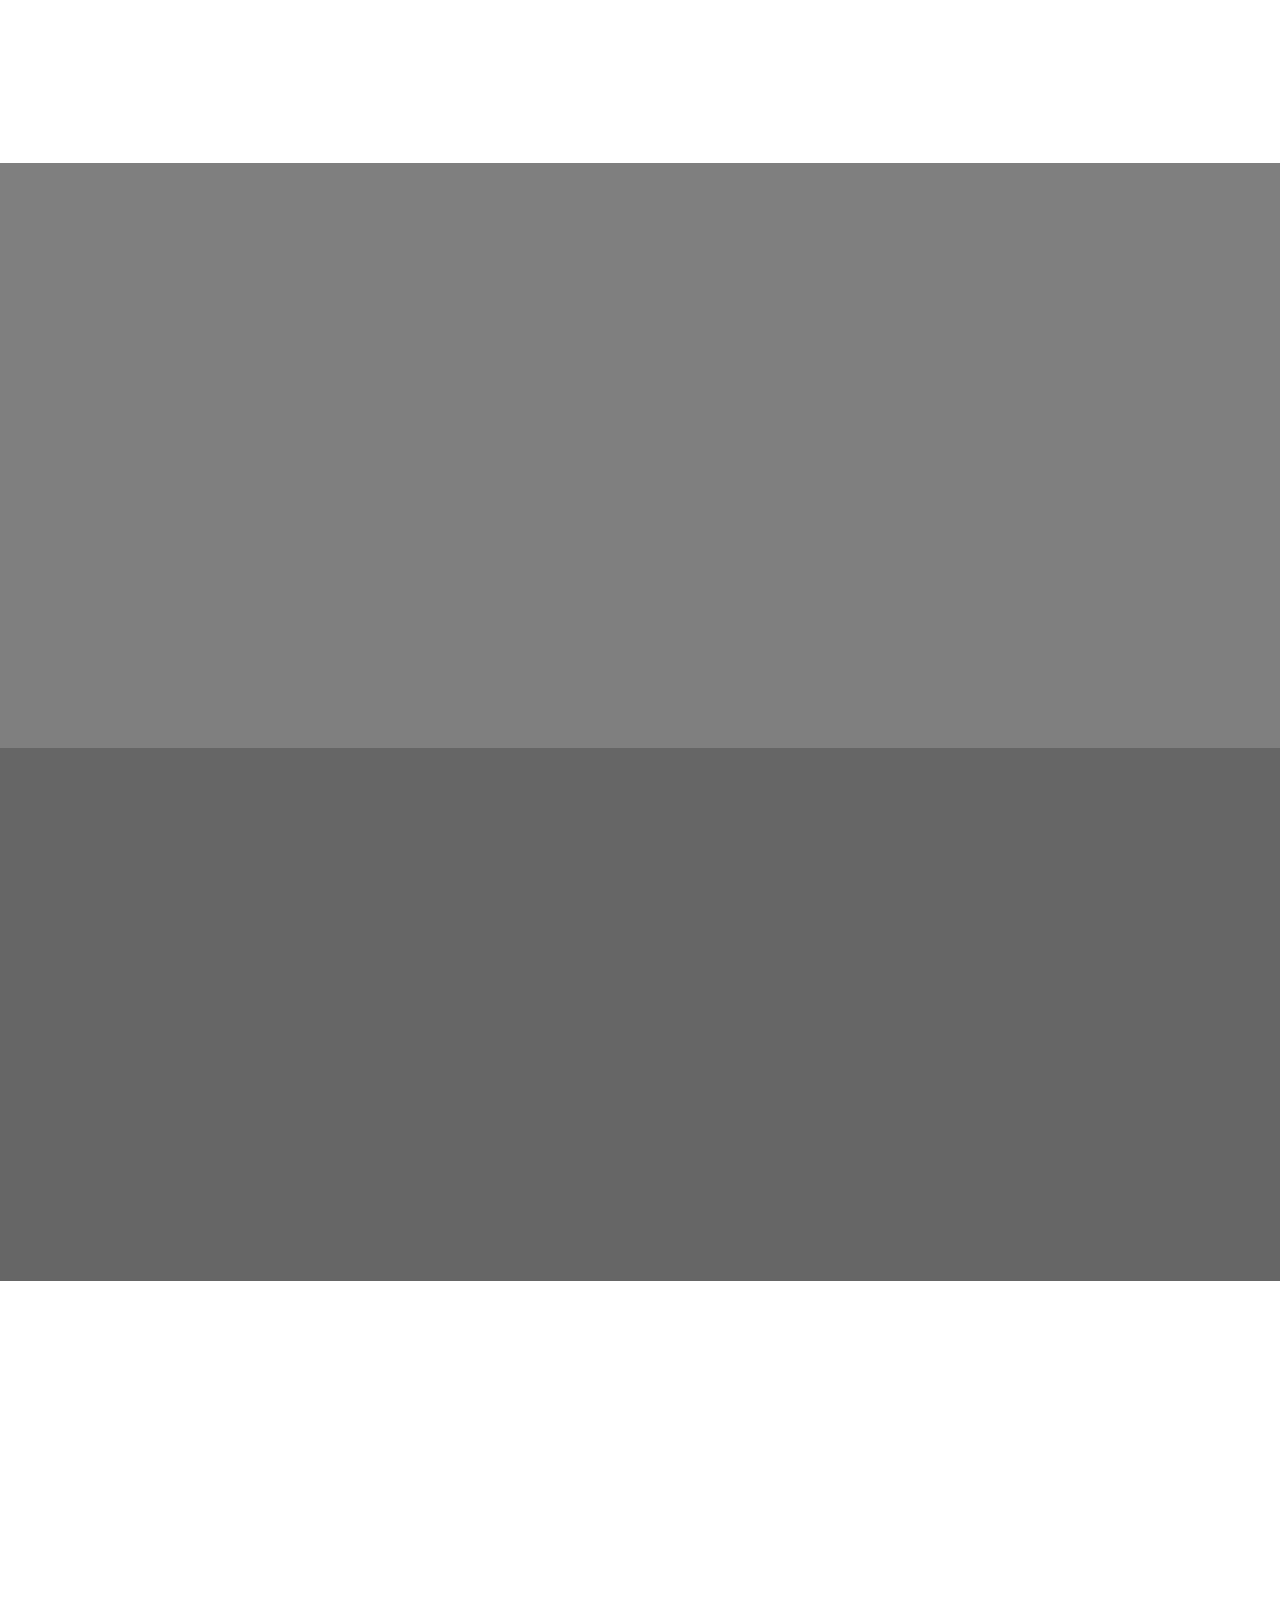
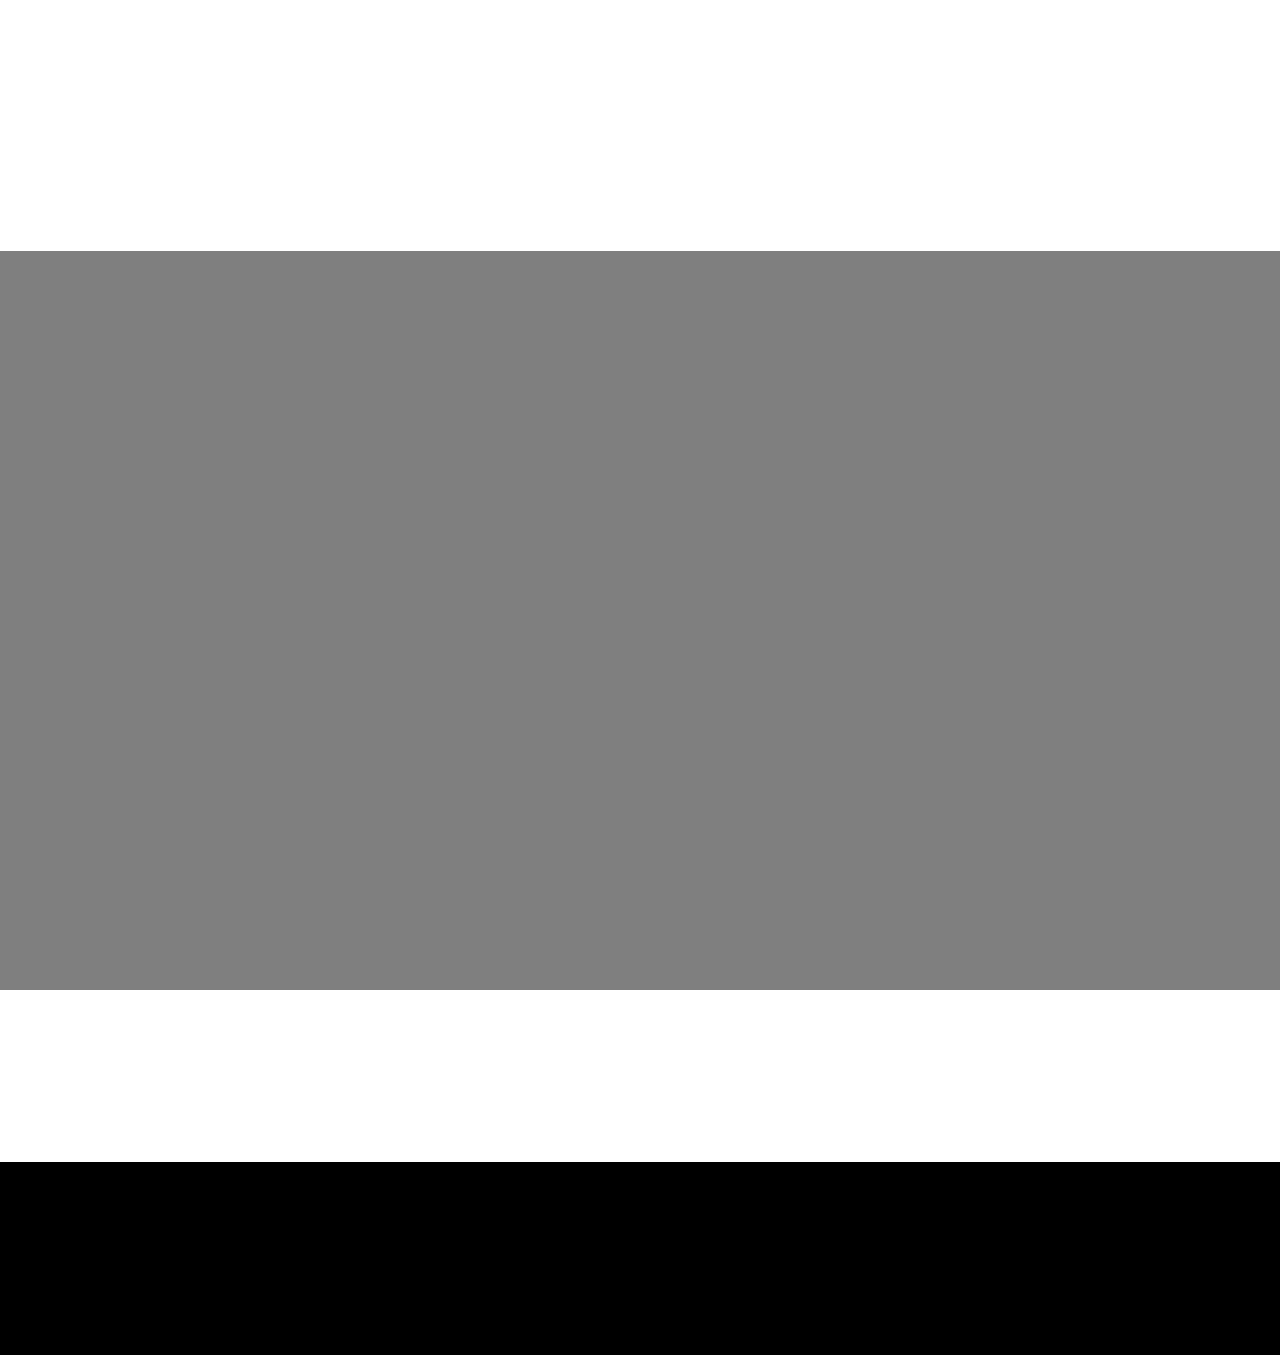
==== commit 9148003c: "create github pages" ====
--- a/index.html
+++ b/index.html
@@ -7,8 +7,8 @@
   <meta name="generator" content="Mobirise v3.11.1, mobirise.com">
   <meta name="viewport" content="width=device-width, initial-scale=1">
   <link rel="shortcut icon" href="assets/images/csi-site-logo-128x100.png" type="image/x-icon">
-  <meta name="description" content="">
-  
+  <meta name="description" content="A leading Contract Electronic Manufacturing organisation based in the Essex. From the manufacturing of simple devices and electronic assemblies through to complex cutting edge innovative products.">
+  <title>CSI Electronic Manufacturing Services</title>
   <link rel="stylesheet" href="https://fonts.googleapis.com/css?family=Lora:400,700,400italic,700italic&amp;subset=latin">
   <link rel="stylesheet" href="https://fonts.googleapis.com/css?family=Montserrat:400,700">
   <link rel="stylesheet" href="https://fonts.googleapis.com/css?family=Raleway:100,100i,200,200i,300,300i,400,400i,500,500i,600,600i,700,700i,800,800i,900,900i">
@@ -45,7 +45,7 @@
                         <div class="hamburger-icon"></div>
                     </button>
 
-                    <ul class="nav-dropdown collapse pull-xs-right nav navbar-nav navbar-toggleable-sm" id="exCollapsingNavbar"><li class="nav-item"><a class="nav-link link" href="index.html"></a></li><li class="nav-item dropdown open"><a class="nav-link link dropdown-toggle" href="services.html" data-toggle="dropdown-submenu" aria-expanded="true"><span class="fa fa-puzzle-piece mbr-iconfont mbr-iconfont-btn" style="font-size: 23px; color: rgb(255, 255, 255);"></span>SERVICES</a><div class="dropdown-menu"><a class="dropdown-item" href="services.html#msg-box5-2v">PCB ASSEMBLY</a><a class="dropdown-item" href="services.html#msg-box5-49">PCB PRODUCTION</a><a class="dropdown-item" href="services.html#msg-box5-33">PROTOTYPES</a><a class="dropdown-item" href="index.html#msg-box5-2n">NPI</a><a class="dropdown-item" href="index.html#msg-box5-2q">BOX BUILD</a></div></li><li class="nav-item"><a class="nav-link link" href="supply.html"><span class="fa fa-chain mbr-iconfont mbr-iconfont-btn" style="font-size: 20px; color: rgb(255, 255, 255);"></span>SUPPLY CHAIN</a></li><li class="nav-item dropdown"><a class="nav-link link dropdown-toggle" href="testingandinspection.html" data-toggle="dropdown-submenu" aria-expanded="false"><span class="fa fa-user-md mbr-iconfont mbr-iconfont-btn" style="font-size: 22px; color: rgb(255, 255, 255);"></span>TEST &amp; INSPECTION</a><div class="dropdown-menu"><a class="dropdown-item" href="services.html#msg-box5-2v">PCB INSPECTION</a><a class="dropdown-item" href="services.html#msg-box5-33">AOI</a><a class="dropdown-item" href="services.html#msg-box5-49">X-RAY</a><a class="dropdown-item" href="services.html#msg-box5-34">MICROSCOPES</a><a class="dropdown-item" href="services.html#msg-box5-35">BESPOKE TESTING</a><a class="dropdown-item" href="services.html#msg-box5-4y">ANALYSIS</a></div></li><li class="nav-item dropdown"><a class="nav-link link dropdown-toggle" href="services.html#msg-box3-47" data-toggle="dropdown-submenu" aria-expanded="false"><span class="fa fa-check-square-o mbr-iconfont mbr-iconfont-btn" style="font-size: 20px; color: rgb(255, 255, 255);"></span>QUALITY</a><div class="dropdown-menu"><a class="dropdown-item" href="Quality.html#msg-box5-3x">APPROVALS</a><a class="dropdown-item" href="policies.html">POLICIES</a></div></li><li class="nav-item"><a class="nav-link link" href="customercontact.html"><span class="fa fa-user mbr-iconfont mbr-iconfont-btn" style="font-size: 22px; color: rgb(255, 255, 255);"></span>CONTACT</a></li></ul>
+                    <ul class="nav-dropdown collapse pull-xs-right nav navbar-nav navbar-toggleable-sm" id="exCollapsingNavbar"><li class="nav-item"><a class="nav-link link" href="index.html"></a></li><li class="nav-item dropdown open"><a class="nav-link link dropdown-toggle" href="services.html" data-toggle="dropdown-submenu" aria-expanded="true"><span class="fa fa-puzzle-piece mbr-iconfont mbr-iconfont-btn" style="font-size: 23px; color: rgb(255, 255, 255);"></span>SERVICES</a><div class="dropdown-menu"><a class="dropdown-item" href="services.html#msg-box5-2v">PCB ASSEMBLY</a><a class="dropdown-item" href="services.html#msg-box5-33">PCB PRODUCTION</a><a class="dropdown-item" href="services.html#msg-box5-34">PROTOTYPES</a><a class="dropdown-item" href="services.html#msg-box5-35">NPI</a><a class="dropdown-item" href="services.html#msg-box5-4y">BOX BUILD</a></div></li><li class="nav-item"><a class="nav-link link" href="supply.html"><span class="fa fa-chain mbr-iconfont mbr-iconfont-btn" style="font-size: 20px; color: rgb(255, 255, 255);"></span>SUPPLY CHAIN</a></li><li class="nav-item dropdown"><a class="nav-link link dropdown-toggle" href="testingandinspection.html" data-toggle="dropdown-submenu" aria-expanded="false"><span class="fa fa-user-md mbr-iconfont mbr-iconfont-btn" style="font-size: 22px; color: rgb(255, 255, 255);"></span>TEST &amp; INSPECTION</a><div class="dropdown-menu"><a class="dropdown-item" href="services.html#msg-box5-2v">PCB INSPECTION</a><a class="dropdown-item" href="testingandinspection.html#msg-box5-3n">AOI</a><a class="dropdown-item" href="testingandinspection.html#msg-box5-3o">X-RAY</a><a class="dropdown-item" href="testingandinspection.html#msg-box5-3p">MICROSCOPES</a><a class="dropdown-item" href="testingandinspection.html#msg-box5-3s">BESPOKE TESTING</a><a class="dropdown-item" href="testingandinspection.html#msg-box5-3t">ANALYSIS</a></div></li><li class="nav-item dropdown"><a class="nav-link link dropdown-toggle" href="Quality.html" data-toggle="dropdown-submenu" aria-expanded="false"><span class="fa fa-check-square-o mbr-iconfont mbr-iconfont-btn" style="font-size: 20px; color: rgb(255, 255, 255);"></span>QUALITY</a><div class="dropdown-menu"><a class="dropdown-item" href="Quality.html#msg-box5-3x">APPROVALS</a><a class="dropdown-item" href="policies.html">POLICIES</a></div></li><li class="nav-item"><a class="nav-link link" href="customercontact.html"><span class="fa fa-user mbr-iconfont mbr-iconfont-btn" style="font-size: 22px; color: rgb(255, 255, 255);"></span>CONTACT</a></li></ul>
                     <button hidden="" class="navbar-toggler navbar-close" type="button" data-toggle="collapse" data-target="#exCollapsingNavbar">
                         <div class="close-icon"></div>
                     </button>
@@ -58,7 +58,7 @@
 
 </section>
 
-<section class="engine"><a rel="external" href="https://mobirise.com">https://mobirise.com/</a></section><section class="mbr-section mbr-section-hero mbr-section-full mbr-section-with-arrow mbr-after-navbar" id="header1-1c" data-bg-video="https://www.youtube.com/embed/8Ia1Du7KoYk?rel=0&amp;amp;showinfo=0&amp;autoplay=0&amp;loop=0">
+<section class="engine"><a rel="external" href="https://mobirise.com">Website Generator</a></section><section class="mbr-section mbr-section-hero mbr-section-full mbr-section-with-arrow mbr-after-navbar" id="header1-1c" data-bg-video="https://www.youtube.com/embed/8Ia1Du7KoYk?rel=0&amp;amp;showinfo=0&amp;autoplay=0&amp;loop=0">
 
     <div class="mbr-overlay" style="opacity: 0.8; background-color: rgb(0, 47, 143);"></div>
 
@@ -70,7 +70,7 @@
 
                     <h1 class="mbr-section-title display-1"><br><br>CSI Electronic Manufacturing Services</h1>
                     <p class="mbr-section-lead lead">Prototype - Production - Test<br></p>
-                    <div class="mbr-section-btn"><a class="btn btn-lg btn-success" href="index.html#msg-box5-2f">FIND OUT MORE</a> </div>
+                    <div class="mbr-section-btn"><a class="btn btn-lg btn-success" href="index.html#header1-1c">FIND OUT MORE</a> </div>
                 </div>
             </div>
         </div>
@@ -184,7 +184,7 @@
 
                   </div>
 
-                  <div><a class="btn btn-success" href="index.html#msg-box8-4p">MORE</a></div>
+                  <div><a class="btn btn-success" href="services.html">MORE</a></div>
               </div>
 
 
@@ -244,26 +244,26 @@
         <div class="row">
             <div class="mbr-table-md-up">
 
-              <div class="mbr-table-cell mbr-right-padding-md-up mbr-valign-top col-md-7 image-size" style="width: 47%;">
+              
+
+              <div class="mbr-table-cell col-md-5 text-xs-center text-md-right content-size">
+                  <h3 class="mbr-section-title display-2">SMT &amp; BGA <br>REPAIR AND REWORK</h3>
+                  <div class="lead">
+
+                    <p>As a consequence of being an EMS provider we must have the personnel the skill-set and investment in advanced equipment and training to be able to repair and rectify any faults that might occur. <br><br>CSIEMS offer a dedicated small batch rework, repair and modification service for faulty PCBA’s and assemblies. Our highly trained rework operators can rework and repair Surface mount faults from simple replacement of SMT chip devices to complex QFP, QFN, BGA removal and replacement, we also offer thru hole component removal and replacement and pad and track PCB repairs.<br></p>
+
+                  </div>
+
+                  
+              </div>
+
+
+              
+
+
+              <div class="mbr-table-cell mbr-left-padding-md-up mbr-valign-top col-md-7 image-size" style="width: 47%;">
                   <div class="mbr-figure"><img src="assets/images/rework-insert-1400x1034.jpg"></div>
               </div>
-
-              
-
-
-              <div class="mbr-table-cell col-md-5 text-xs-center text-md-left content-size">
-                  <h3 class="mbr-section-title display-2">BGA &amp; SMT REWORK</h3>
-                  <div class="lead">
-
-                    <p>As a consequence of being an EMS provider we must have the personnel the skill-set and investment in advanced equipment and training to be able to repair and rectify any faults that might occur. <br><br>CSIEMS offer a dedicated small batch rework, repair and modification service for faulty PCBA’s and assemblies. Our highly trained rework operators can rework and repair Surface mount faults from simple replacement of SMT chip devices to complex QFP, QFN, BGA removal and replacement, we also offer thru hole component removal and replacement and pad and track PCB repairs.<br></p>
-
-                  </div>
-
-                  
-              </div>
-
-
-              
 
             </div>
         </div>
@@ -294,7 +294,7 @@
 
                   </div>
 
-                  <div><a class="btn btn-success" href="index.html#buttons1-4j">MORE</a></div>
+                  <div><a class="btn btn-success" href="services.html">MORE</a></div>
               </div>
 
 
@@ -324,7 +324,7 @@
 
                   </div>
 
-                  
+                  <div><a class="btn btn-success" href="testingandinspection.html">MORE</a></div>
               </div>
 
 
@@ -360,7 +360,7 @@
                   <h3 class="mbr-section-title display-2">LIGHTING TECHNOLOGY</h3>
                   <div class="lead">
 
-                    <p><span style="font-size: 1.07rem; line-height: 1.5;">LED lighting is a significant and strategic part of our business; we are an established manufacturer of LED lighting with considerable experience in both the automotive, medical and commercial lighting arenas.</span><br><br>We are well placed to cope with the recent growth in the use of LED and solid state lighting. we currently place approximately 250.000 LED’s per month and our expectation is for the number to increase considerably, when specifying our recently acquired Juki surface mount machines we ensured that they have the ability to accommodate the longest boards, we have the capability to place all flat and dome packages at high speed,. increasingly the control electronics are placed on the same PCBA as the LED’s at CSIEMS we have extensive experience of meeting the challenges that this presents.&nbsp;<br>            </p>
+                    <p><span style="font-size: 1.07rem; line-height: 1.5;">LED lighting is a significant and strategic part of our business; we are an established manufacturer of LED lighting with considerable experience in both the automotive, medical and commercial lighting arenas.</span><br><br>We are well placed to cope with the recent growth in the use of LED and solid state lighting. We currently place approximately 250.000 LED’s per month and our expectation is for the number to increase considerably, When specifying our recently acquired Juki surface mount machines we ensured that they have the ability to accommodate the longest boards. <br><br>We have the capability to place all flat and dome packages at high speed increasing the control speed electronics that are placed on the same PCBA as the LED’s. At CSIEMS we have extensive experience of meeting the challenges that this presents.&nbsp;<br>            </p>
 
                   </div>
 
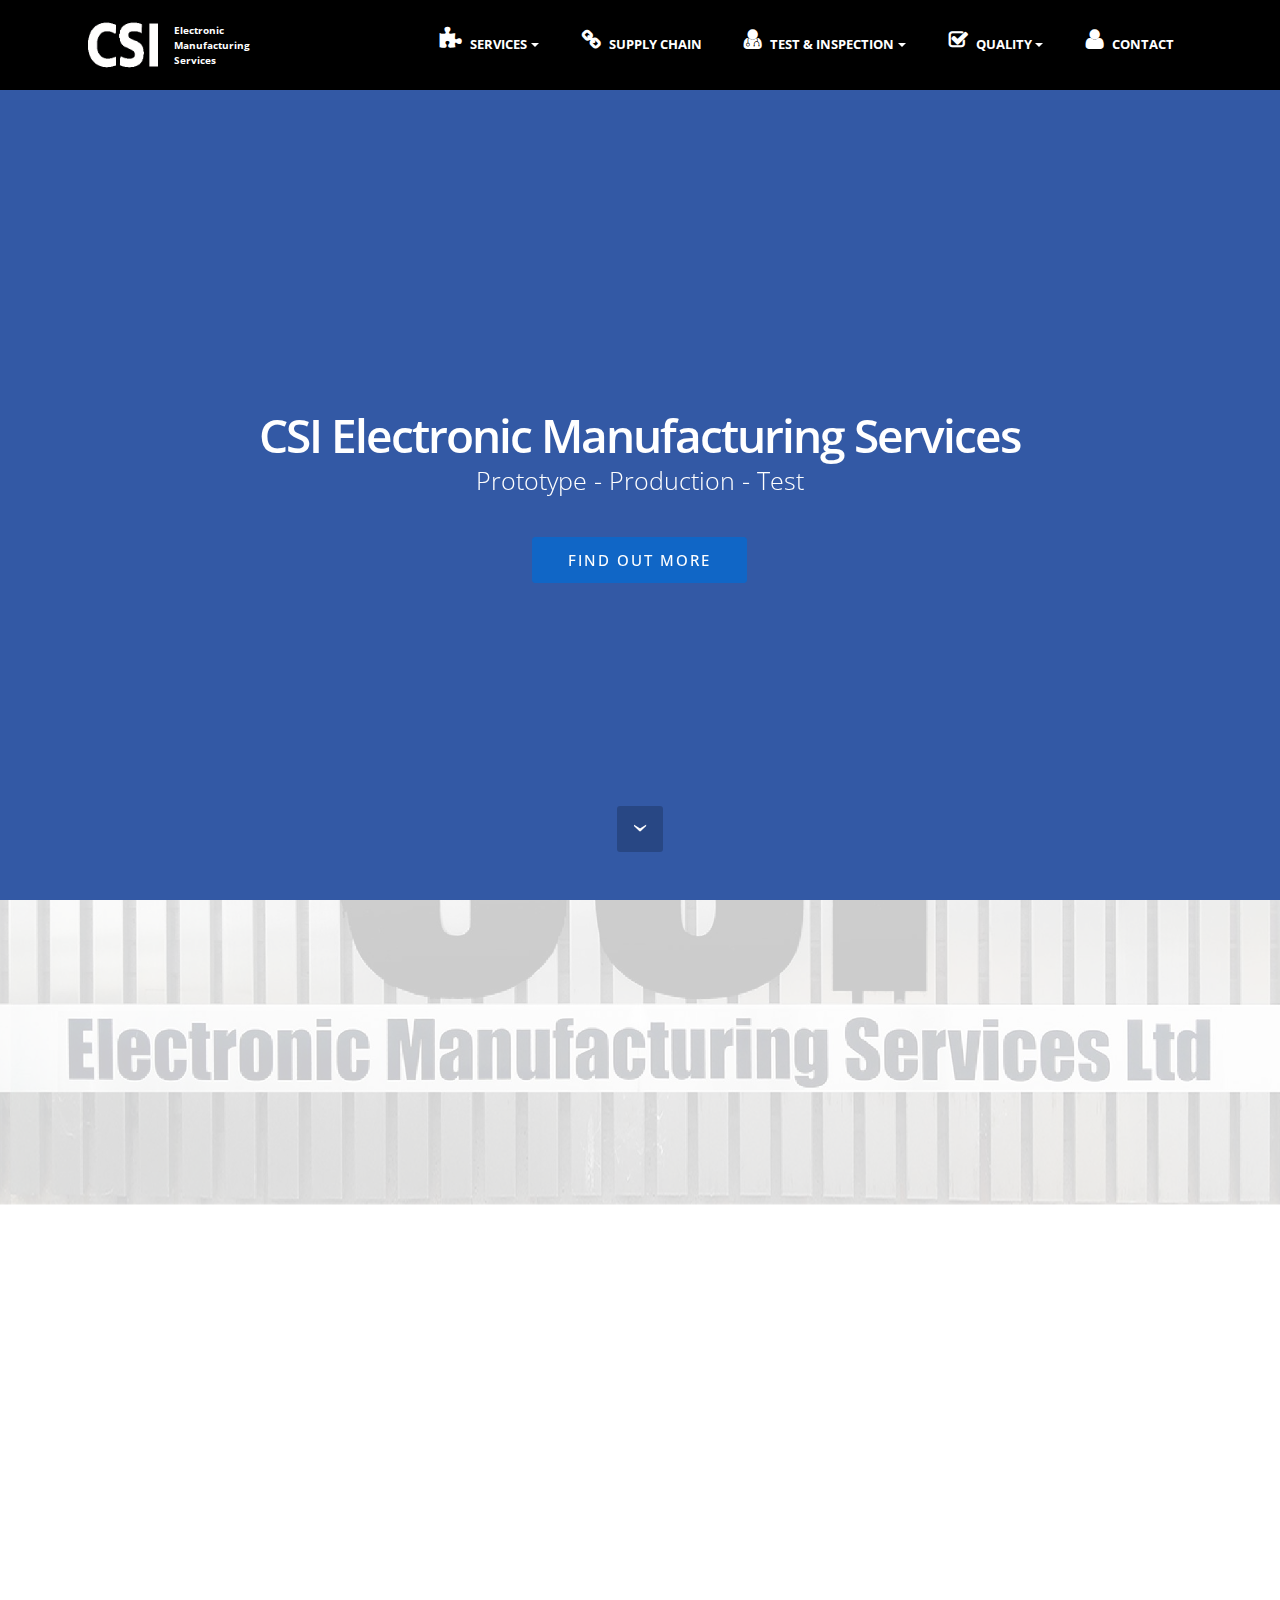
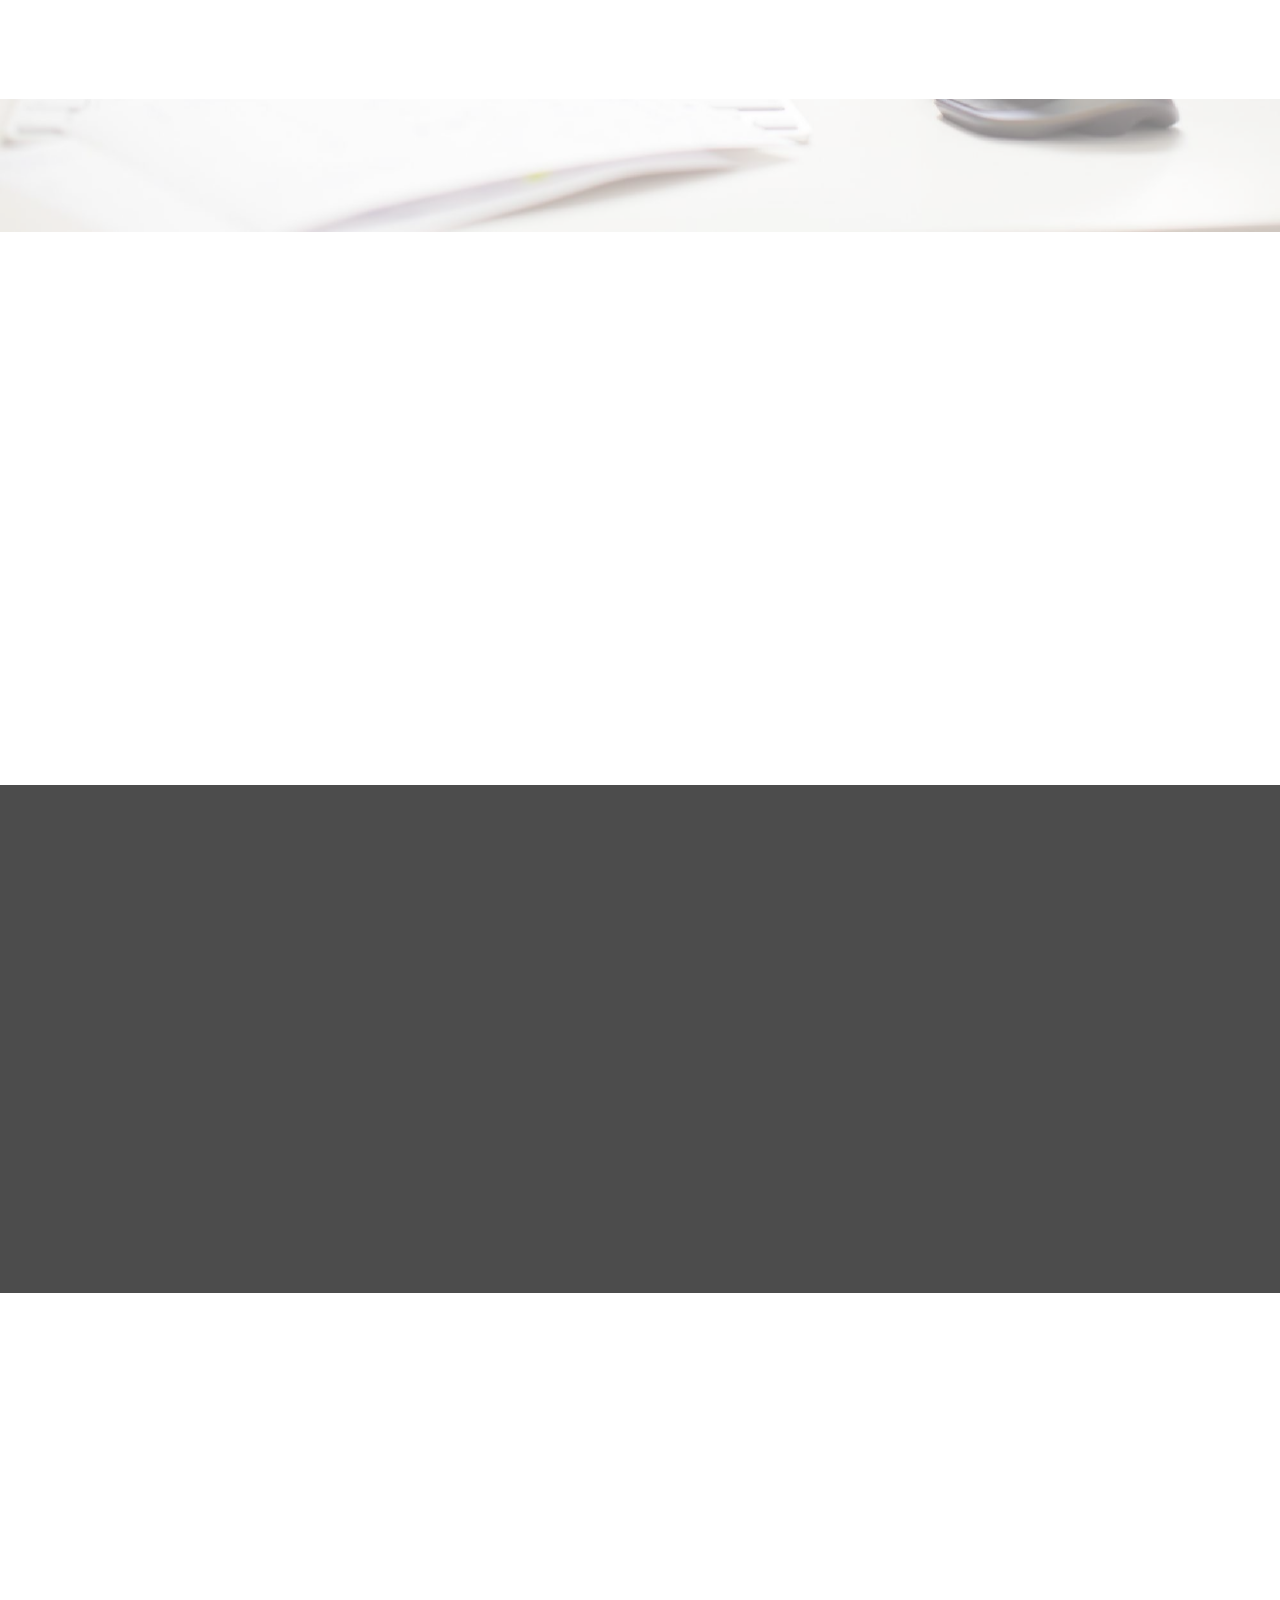
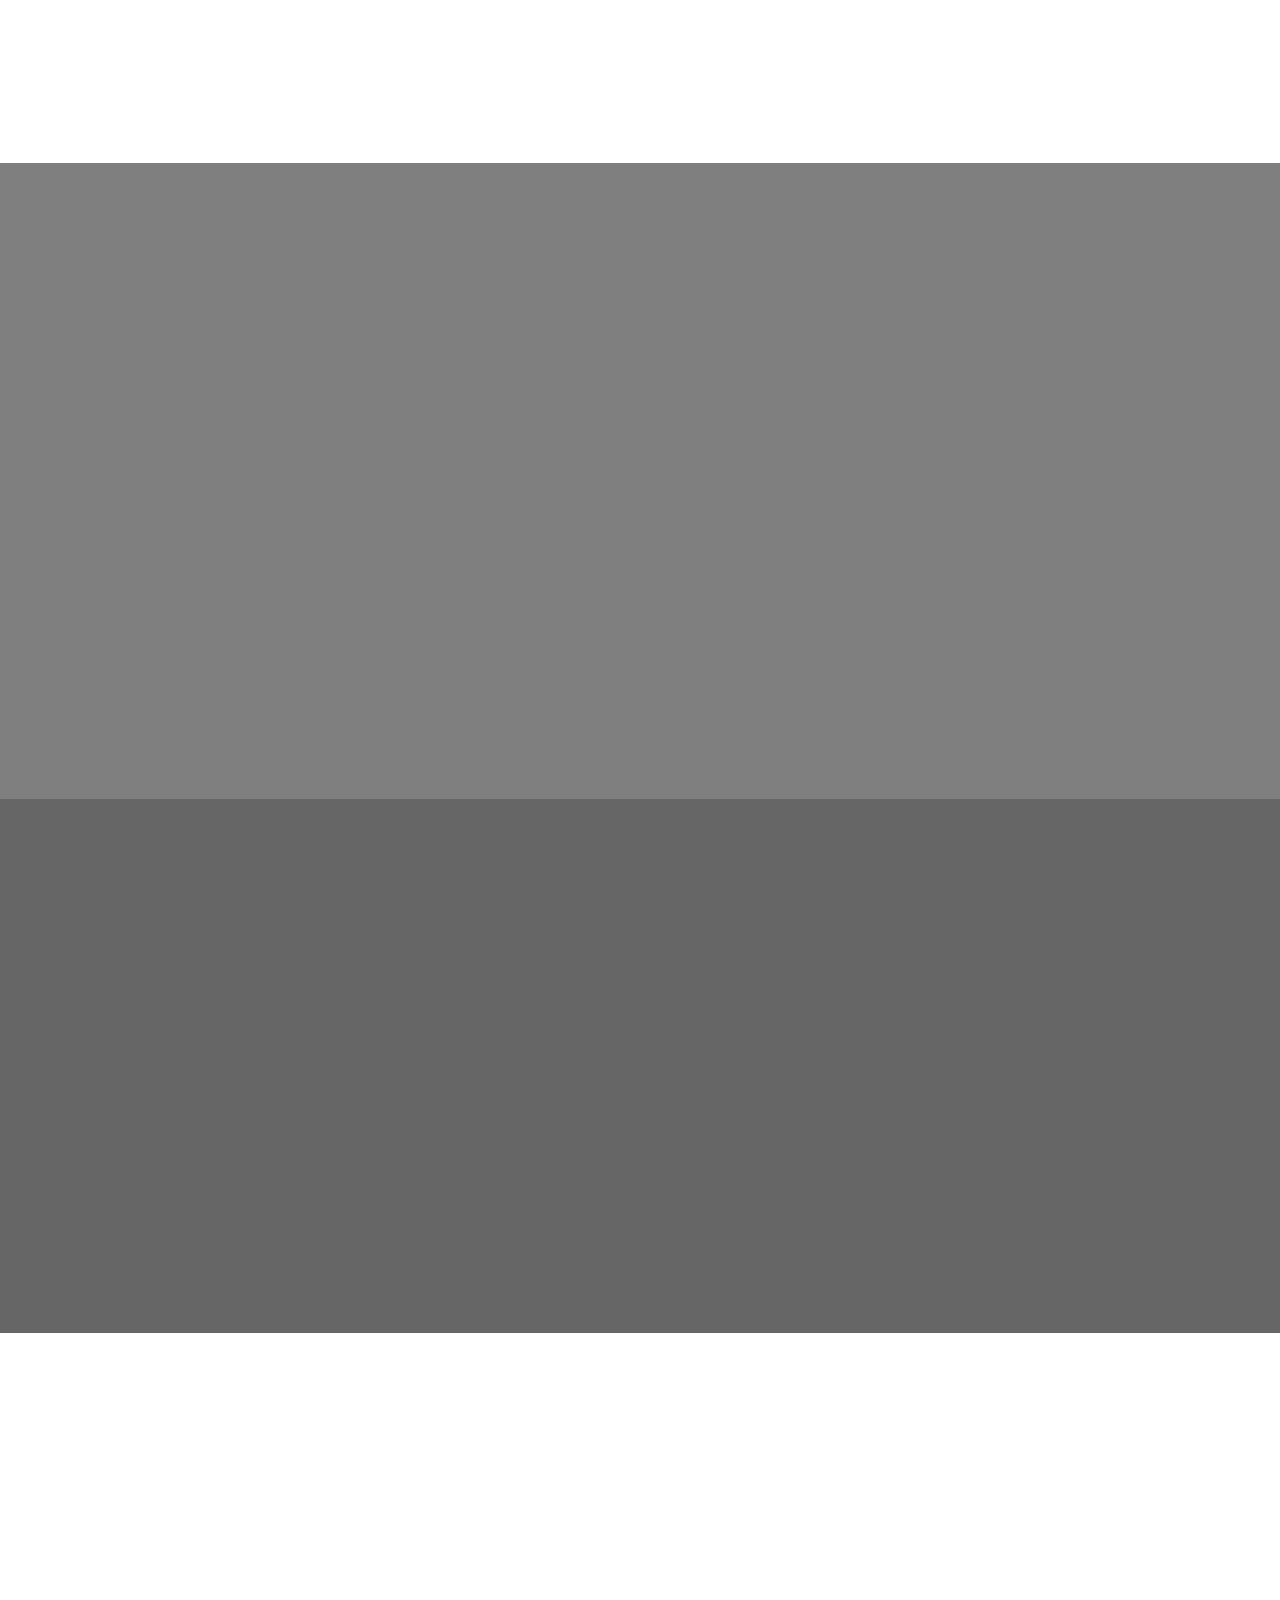
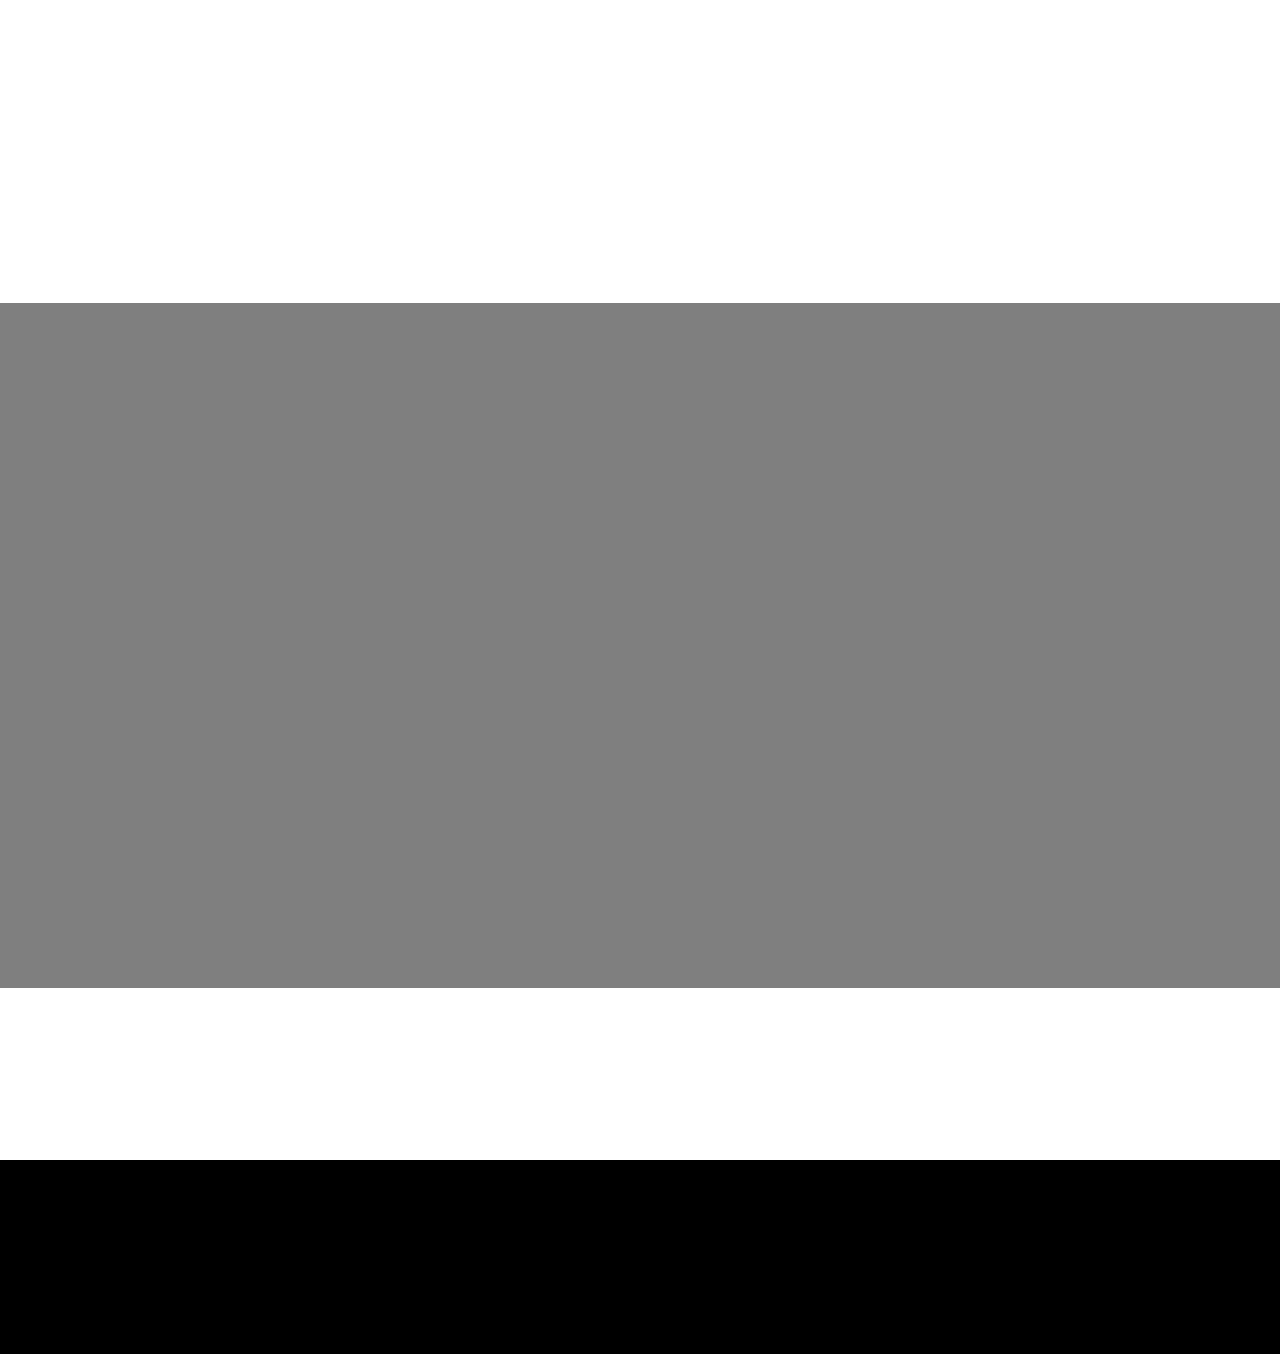
==== commit 6a122e4a: "create github pages" ====
--- a/index.html
+++ b/index.html
@@ -6,8 +6,8 @@
   <meta http-equiv="X-UA-Compatible" content="IE=edge">
   <meta name="generator" content="Mobirise v3.11.1, mobirise.com">
   <meta name="viewport" content="width=device-width, initial-scale=1">
-  <link rel="shortcut icon" href="assets/images/csi-site-logo-128x100.png" type="image/x-icon">
-  <meta name="description" content="A leading Contract Electronic Manufacturing organisation based in the Essex. From the manufacturing of simple devices and electronic assemblies through to complex cutting edge innovative products.">
+  <link rel="shortcut icon" href="assets/images/csi-favicon-128x128-1.png" type="image/x-icon">
+  <meta name="description" content="A leading Contract Electronic Manufacturing organisation based in the Essex. Manufacturing of simple devices and electronic assemblies through to complex cutting edge innovative products.">
   <title>CSI Electronic Manufacturing Services</title>
   <link rel="stylesheet" href="https://fonts.googleapis.com/css?family=Lora:400,700,400italic,700italic&amp;subset=latin">
   <link rel="stylesheet" href="https://fonts.googleapis.com/css?family=Montserrat:400,700">
@@ -22,7 +22,7 @@
   <link rel="stylesheet" href="assets/mobirise/css/mbr-additional.css" type="text/css">
   
   
-  
+  <meta name="msvalidate.01" content="A027A8567229D62C0F710F3612DFC453" />
 </head>
 <body>
 <section id="menu-0">
@@ -58,7 +58,7 @@
 
 </section>
 
-<section class="engine"><a rel="external" href="https://mobirise.com">Website Generator</a></section><section class="mbr-section mbr-section-hero mbr-section-full mbr-section-with-arrow mbr-after-navbar" id="header1-1c" data-bg-video="https://www.youtube.com/embed/8Ia1Du7KoYk?rel=0&amp;amp;showinfo=0&amp;autoplay=0&amp;loop=0">
+<section class="engine"><a rel="external" href="https://mobirise.com">Website Creator</a></section><section class="mbr-section mbr-section-hero mbr-section-full mbr-section-with-arrow mbr-after-navbar" id="header1-1c" data-bg-video="https://www.youtube.com/embed/8Ia1Du7KoYk?rel=0&amp;amp;showinfo=0&amp;autoplay=0&amp;loop=0">
 
     <div class="mbr-overlay" style="opacity: 0.8; background-color: rgb(0, 47, 143);"></div>
 
@@ -70,7 +70,7 @@
 
                     <h1 class="mbr-section-title display-1"><br><br>CSI Electronic Manufacturing Services</h1>
                     <p class="mbr-section-lead lead">Prototype - Production - Test<br></p>
-                    <div class="mbr-section-btn"><a class="btn btn-lg btn-success" href="index.html#header1-1c">FIND OUT MORE</a> </div>
+                    <div class="mbr-section-btn"><a class="btn btn-lg btn-success" href="services.html">FIND OUT MORE</a> </div>
                 </div>
             </div>
         </div>
@@ -150,7 +150,7 @@
                   <h3 class="mbr-section-title display-2">PROCUREMENT</h3>
                   <div class="lead">
 
-                    <p>Meeting the demands of manufacturing up to the minute complex products is crucial to our success. Managing this diverse range of technologies is challenging. Working closely with our supply partners we ensure the correct parts arrive at CSIEMS on time and to specification.<br>To meet this challenge our experienced procurement professionals have a wide range of specialist knowledge  in both domestic and global markets, this know-how and our supplier relationships are paramount to  ensuring we achieve our customers’ and our own expectations.<br><br>At CSIEMS we utilise the latest integrated manufacturing system from 123 Insight tailored to meet our needs, our ERP/MRP system provides us with real time, accurate and complete information enabling us to make timely informed decisions.&nbsp;<br></p>
+                    <p>Meeting the demands of manufacturing up to the minute complex products is crucial to our success. Managing this diverse range of technologies is challenging. Working closely with our supply partners we ensure the correct parts arrive at CSIEMS on time and to specification.<br><br>To meet this challenge our experienced procurement professionals have a wide range of specialist knowledge  in both domestic and global markets, this know-how and our supplier relationships are paramount to  ensuring we achieve our customers’ and our own expectations.<br><br>At CSIEMS we utilise the latest integrated manufacturing system from 123 Insight tailored to meet our needs, our ERP/MRP system provides us with real time, accurate and complete information enabling us to make timely informed decisions.&nbsp;<br></p>
 
                   </div>
 
@@ -220,7 +220,7 @@
                   <h3 class="mbr-section-title display-2">PROTOTYPES</h3>
                   <div class="lead">
 
-                    <p>CSIEMS offer both fast and standard turnaround prototype PCB assembly, we have no minimum order quantity and have the capability to place all surface mount and through hole components.</p>
+                    <p>At CSIEMS offer both fast and standard turnaround prototype PCB assembly, we have no minimum order quantity and have the capability to place all surface mount and through hole components.</p>
 
                   </div>
 
@@ -250,7 +250,7 @@
                   <h3 class="mbr-section-title display-2">SMT &amp; BGA <br>REPAIR AND REWORK</h3>
                   <div class="lead">
 
-                    <p>As a consequence of being an EMS provider we must have the personnel the skill-set and investment in advanced equipment and training to be able to repair and rectify any faults that might occur. <br><br>CSIEMS offer a dedicated small batch rework, repair and modification service for faulty PCBA’s and assemblies. Our highly trained rework operators can rework and repair Surface mount faults from simple replacement of SMT chip devices to complex QFP, QFN, BGA removal and replacement, we also offer thru hole component removal and replacement and pad and track PCB repairs.<br></p>
+                    <p>As a consequence of being an EMS provider we must have the personnel the skill-set and investment in advanced equipment and training to be able to repair and rectify any faults that might occur. <br><br>CSIEMS offer a dedicated small batch rework, repair and modification service for faulty PCBA’s and assemblies. Our highly trained rework operators can rework and repair Surface mount faults from simple replacement of SMT chip devices to complex QFP, QFN, BGA removal and replacement, <br><br>We can also offer thru hole component removal and replacement and pad and track PCB repairs.<br></p>
 
                   </div>
 
@@ -290,7 +290,7 @@
                   <h3 class="mbr-section-title display-2">ELECTROMECHANICAL ASSEMBLY</h3>
                   <div class="lead">
 
-                    <p>Our surface mount facility enables us to populate a wide range of PCB’s, through both a single or double sided process.&nbsp;With a component feeder inventory in excess of 1000, laser centring and advanced vision recognition, we can handle all the currently available packages from 0201 up to 54mm square including BGA ’s and CSP’s.<br>SMT Production Equipment.<br></p>
+                    <p>Our surface mount facility enables us to populate a wide range of PCB’s, through both a single or double sided process.&nbsp;With a component feeder inventory in excess of 1000, laser centring and advanced vision recognition, we can handle all the currently available packages from 0201 up to 54mm square including BGA ’s and CSP’s.<br>SMT production equipment.<br></p>
 
                   </div>
 
@@ -320,11 +320,11 @@
                   <h3 class="mbr-section-title display-2">TEST</h3>
                   <div class="lead">
 
-                    <p></p><p>The skilled engineers at our fully equipped test facility have considerable experience in product testing, fault finding and hardware test design. We have a wide variety of test equipment from simple high voltage flash testing to ATE in circuit testing to fully functional program and custom test fixtures and enclosures, we have the ability to cater for a wide range of customer needs Including intermediate and end of line testing.<br><br>Ensuring confidence that the products built at CSIEMS meet customers specification and performance expectations.</p><p></p>
-
-                  </div>
-
-                  <div><a class="btn btn-success" href="testingandinspection.html">MORE</a></div>
+                    <p></p><p>The skilled engineers at our fully equipped test facility have considerable experience in product testing, fault finding and hardware test design. We have a wide variety of test equipment from simple high voltage flash testing to ATE in circuit testing to fully functional program and custom test fixtures and enclosures, We have the ability to cater for a wide range of customer needs Including intermediate and end of line testing.<br><br>Ensuring confidence that the products built at CSIEMS meet customers specification and performance expectations.</p><p></p>
+
+                  </div>
+
+                  <div><a class="btn btn-success" href="testingandinspection.html#msg-box5-3s">MORE</a></div>
               </div>
 
 
@@ -357,10 +357,10 @@
 
 
               <div class="mbr-table-cell col-md-5 text-xs-center text-md-left content-size">
-                  <h3 class="mbr-section-title display-2">LIGHTING TECHNOLOGY</h3>
-                  <div class="lead">
-
-                    <p><span style="font-size: 1.07rem; line-height: 1.5;">LED lighting is a significant and strategic part of our business; we are an established manufacturer of LED lighting with considerable experience in both the automotive, medical and commercial lighting arenas.</span><br><br>We are well placed to cope with the recent growth in the use of LED and solid state lighting. We currently place approximately 250.000 LED’s per month and our expectation is for the number to increase considerably, When specifying our recently acquired Juki surface mount machines we ensured that they have the ability to accommodate the longest boards. <br><br>We have the capability to place all flat and dome packages at high speed increasing the control speed electronics that are placed on the same PCBA as the LED’s. At CSIEMS we have extensive experience of meeting the challenges that this presents.&nbsp;<br>            </p>
+                  <h3 class="mbr-section-title display-2">LED LIGHTING</h3>
+                  <div class="lead">
+
+                    <p><span style="font-size: 1.07rem; line-height: 1.5;">Lighting is a significant and strategic part of our business; we are an established manufacturer of LED lighting with considerable experience in both the automotive, medical and commercial lighting arenas.</span><br><br>We are well placed to cope with the recent growth in the use of LED and solid state lighting. We currently place approximately 250.000 LED’s per month and our expectation is for the number to increase considerably, When specifying our recently acquired Juki surface mount machines we ensured that they have the ability to accommodate the longest boards. <br><br>We have the capability to place all flat and dome packages at high speed increasing the control speed electronics that are placed on the same PCBA as the LED’s. At CSIEMS we have extensive experience of meeting the challenges that this presents.&nbsp;<br>            </p>
 
                   </div>
 
@@ -388,7 +388,7 @@
               </div>
               <div class="mbr-table-cell mbr-right-padding-md-up col-md-8 text-xs-center text-md-left">
                   
-                  <h2 class="mbr-info-subtitle mbr-section-subtitle">We can help you develop you future projects.</h2>
+                  <h2 class="mbr-info-subtitle mbr-section-subtitle">We can help you develop your future projects.</h2>
               </div>
             </div>
 
@@ -406,7 +406,7 @@
                 <div><a href="http://www.csiems.co.uk"><img src="assets/images/csi-logo-white-text-128x52.png"></a></div>
             </div>
             <div class="mbr-footer-content col-xs-12 col-md-3">
-                <p><strong>Address</strong><br>CSI Electronic Manufacturing Services Ltd<br>3N Moss Road, Industrial Area East<br>Witham<br>Essex<br>CM8 3UW<br></p>
+                <p><strong>Address</strong><br>CSI Electronic Manufacturing Services Ltd<br>3N Moss Road, Industrial Area East<br>Witham,&nbsp;Essex<br>CM8 3UW<br>United Kingdom</p>
             </div>
             <div class="mbr-footer-content col-xs-12 col-md-3">
                 <p><strong>Contacts</strong><br>Tel +44 (0) 1376 500050<br>Fax&nbsp;+44 (0) 1376 618979<br>Email&nbsp;sales@csiems.co.uk<br></p>
--- a/assets/mobirise/css/mbr-additional.css
+++ b/assets/mobirise/css/mbr-additional.css
@@ -417,7 +417,7 @@
 #header1-1c .mbr-section-title {
   text-align: center;
   color: #ffffff;
-  font-size: 48px;
+  font-size: 46px;
 }
 #header1-1c .mbr-section-lead {
   text-align: center;
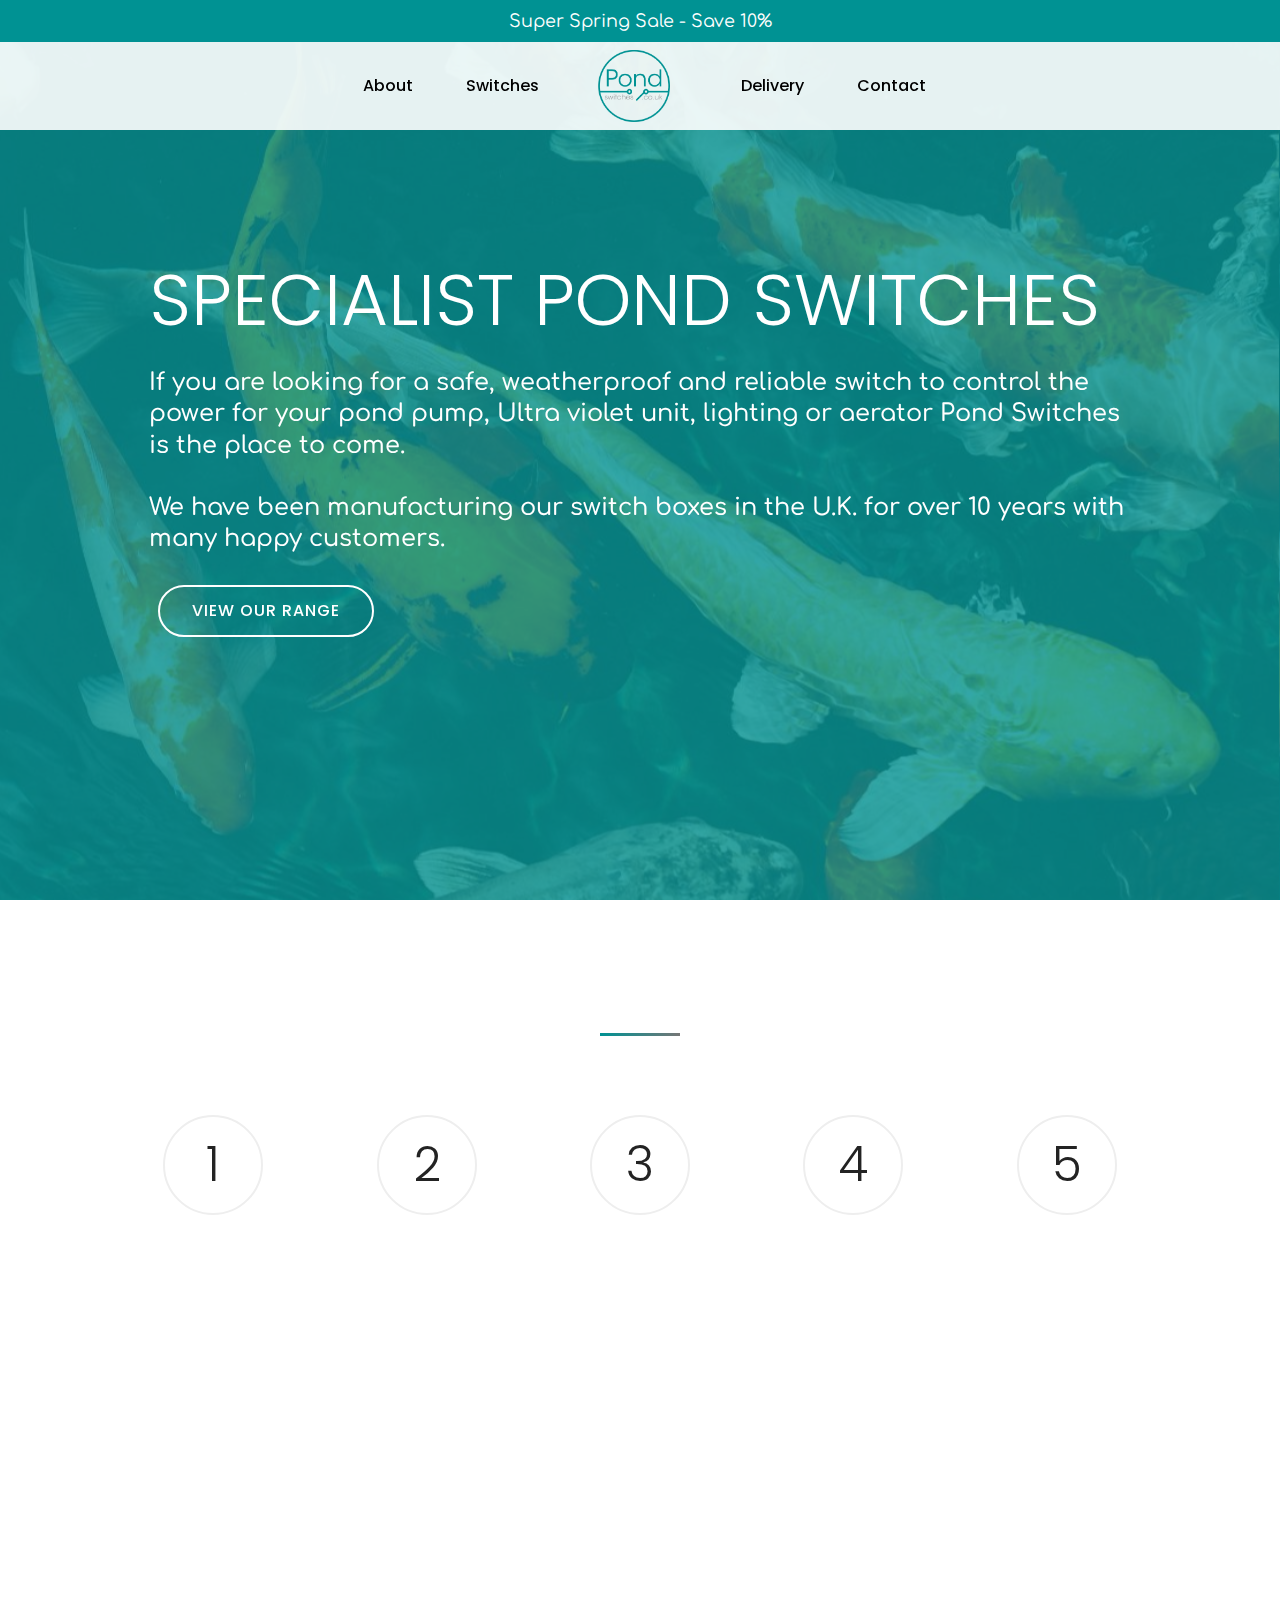
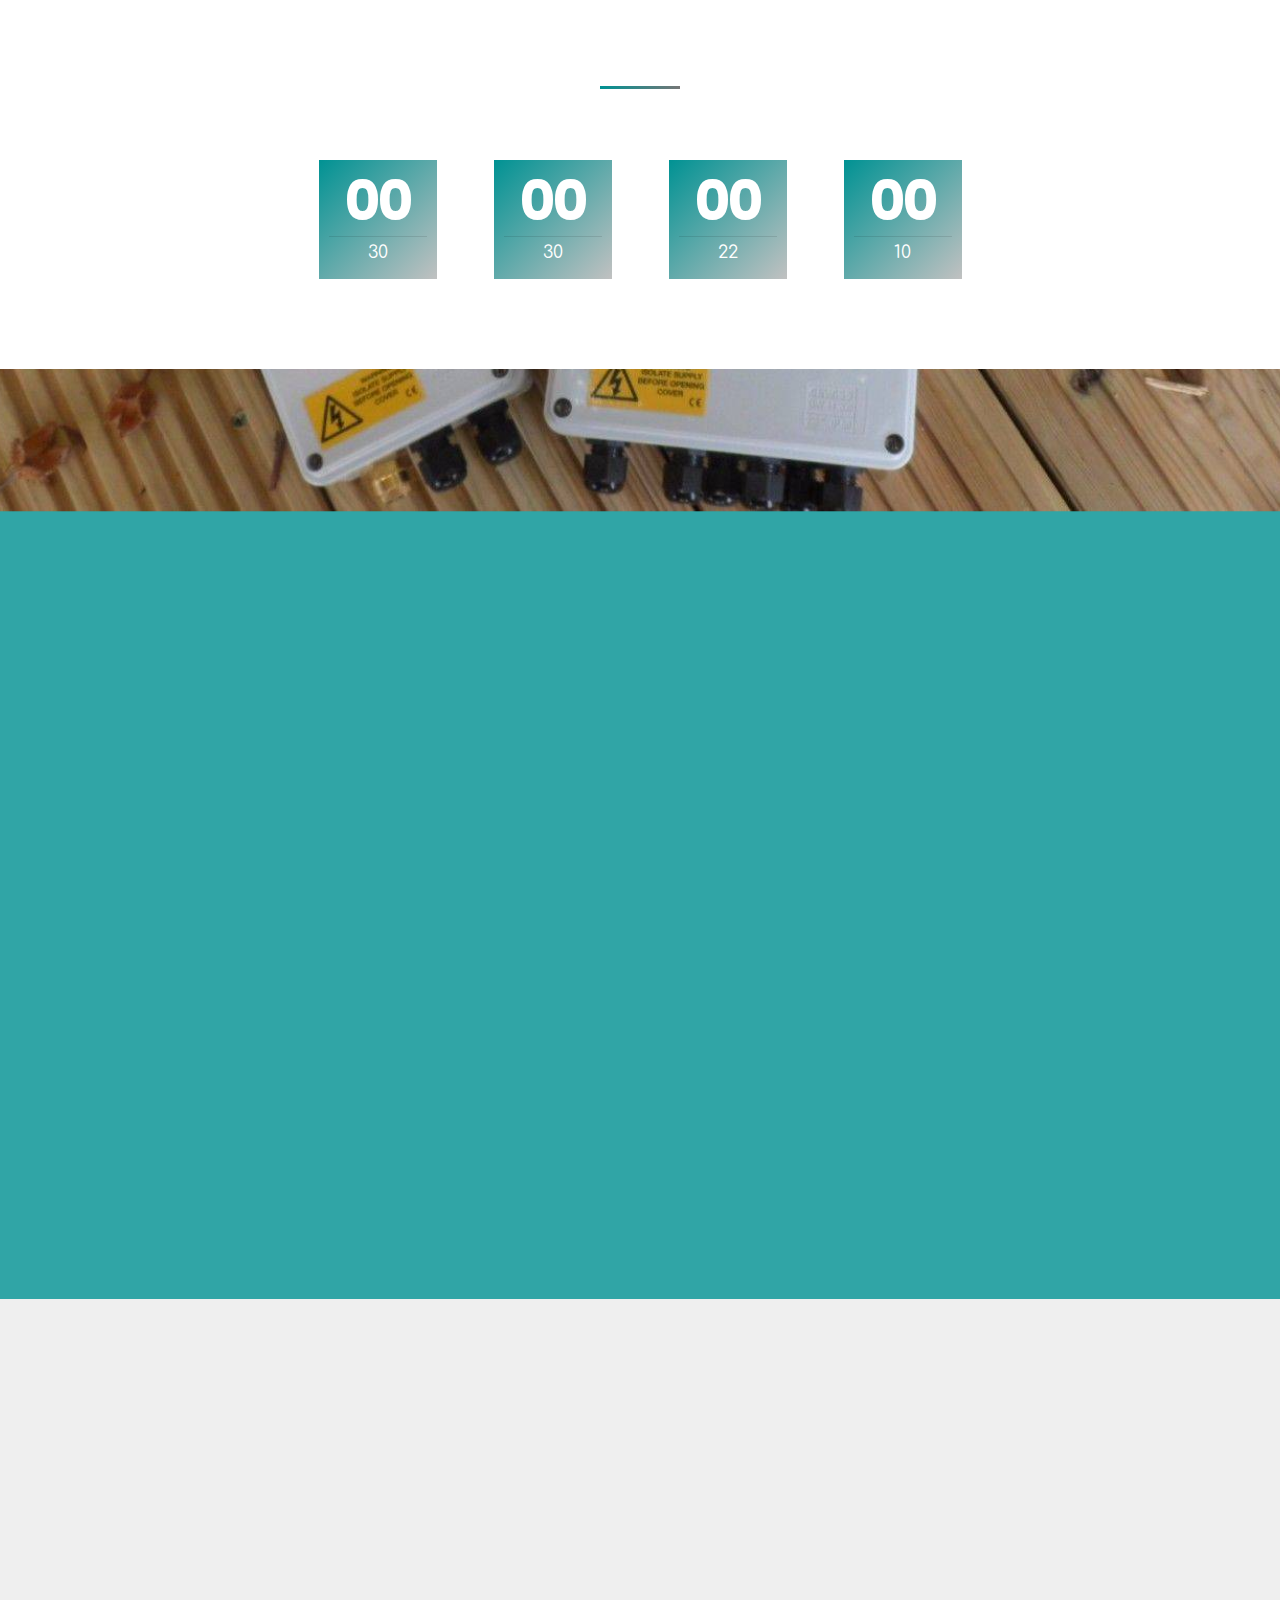
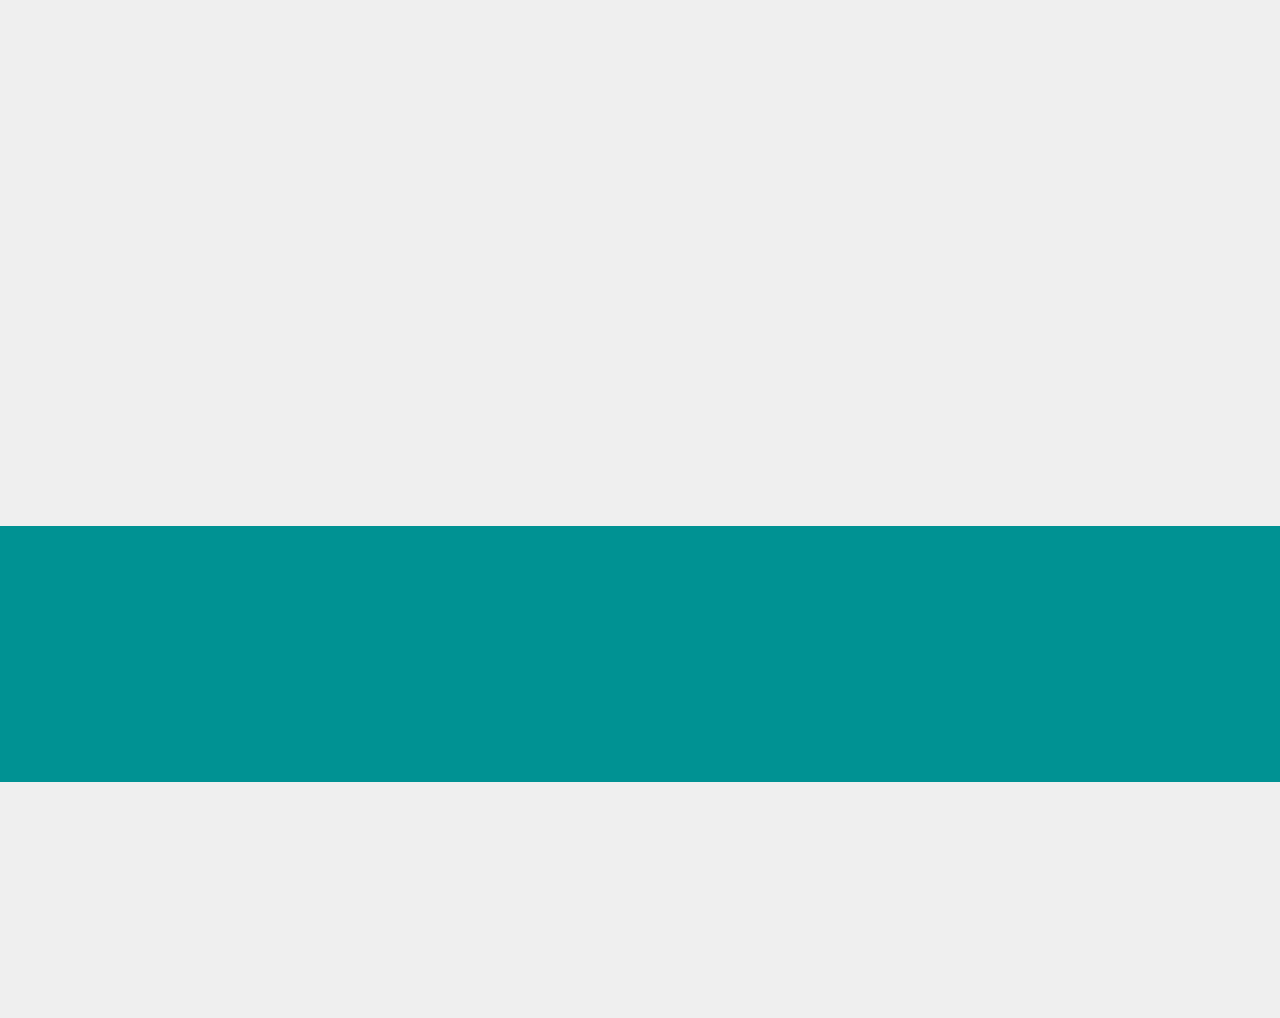
==== commit ed9e44d4: "create github pages" ====
--- a/index.html
+++ b/index.html
@@ -1,438 +1,541 @@
 <!DOCTYPE html>
-<html>
+<html >
 <head>
-  <!-- Site made with Mobirise Website Builder v3.11.1, https://mobirise.com -->
+  <!-- Site made with Mobirise Website Builder v4.6.2, https://mobirise.com -->
   <meta charset="UTF-8">
   <meta http-equiv="X-UA-Compatible" content="IE=edge">
-  <meta name="generator" content="Mobirise v3.11.1, mobirise.com">
-  <meta name="viewport" content="width=device-width, initial-scale=1">
-  <link rel="shortcut icon" href="assets/images/csi-favicon-128x128-1.png" type="image/x-icon">
-  <meta name="description" content="A leading Contract Electronic Manufacturing organisation based in the Essex. Manufacturing of simple devices and electronic assemblies through to complex cutting edge innovative products.">
-  <title>CSI Electronic Manufacturing Services</title>
-  <link rel="stylesheet" href="https://fonts.googleapis.com/css?family=Lora:400,700,400italic,700italic&amp;subset=latin">
-  <link rel="stylesheet" href="https://fonts.googleapis.com/css?family=Montserrat:400,700">
-  <link rel="stylesheet" href="https://fonts.googleapis.com/css?family=Raleway:100,100i,200,200i,300,300i,400,400i,500,500i,600,600i,700,700i,800,800i,900,900i">
-  <link rel="stylesheet" href="assets/bootstrap-material-design-font/css/material.css">
-  <link rel="stylesheet" href="assets/font-awesome/css/font-awesome.min.css">
-  <link rel="stylesheet" href="assets/tether/tether.min.css">
+  <meta name="generator" content="Mobirise v4.6.2, mobirise.com">
+  <meta name="viewport" content="width=device-width, initial-scale=1, minimum-scale=1">
+  <link rel="shortcut icon" href="assets/images/pondswitch-logo-940x939.png" type="image/x-icon">
+  <meta name="description" content="">
+  <title>Home</title>
+  <link rel="stylesheet" href="assets/web/assets/mobirise-icons/mobirise-icons.css">
+  <link rel="stylesheet" href="assets/soundcloud-plugin/style.css">
   <link rel="stylesheet" href="assets/bootstrap/css/bootstrap.min.css">
-  <link rel="stylesheet" href="assets/animate.css/animate.min.css">
+  <link rel="stylesheet" href="assets/bootstrap/css/bootstrap-grid.min.css">
+  <link rel="stylesheet" href="assets/bootstrap/css/bootstrap-reboot.min.css">
+  <link rel="stylesheet" href="assets/socicon/css/styles.css">
   <link rel="stylesheet" href="assets/dropdown/css/style.css">
+  <link rel="stylesheet" href="assets/animatecss/animate.min.css">
   <link rel="stylesheet" href="assets/theme/css/style.css">
   <link rel="stylesheet" href="assets/mobirise/css/mbr-additional.css" type="text/css">
   
   
-  <meta name="msvalidate.01" content="A027A8567229D62C0F710F3612DFC453" />
+  
 </head>
 <body>
-<section id="menu-0">
-
-    <nav class="navbar navbar-dropdown navbar-fixed-top">
-        <div class="container">
-
-            <div class="mbr-table">
-                <div class="mbr-table-cell">
-
-                    <div class="navbar-brand">
-                        <a href="index.html" class="navbar-logo"><img src="assets/images/csi-logo-white-195x128.png" alt="Mobirise"></a>
-                        <a class="navbar-caption text-info" href="index.html">Electronic<br>Manufacturing <br>Services</a>
-                    </div>
-
-                </div>
-                <div class="mbr-table-cell">
-
-                    <button class="navbar-toggler pull-xs-right hidden-md-up" type="button" data-toggle="collapse" data-target="#exCollapsingNavbar">
-                        <div class="hamburger-icon"></div>
-                    </button>
-
-                    <ul class="nav-dropdown collapse pull-xs-right nav navbar-nav navbar-toggleable-sm" id="exCollapsingNavbar"><li class="nav-item"><a class="nav-link link" href="index.html"></a></li><li class="nav-item dropdown open"><a class="nav-link link dropdown-toggle" href="services.html" data-toggle="dropdown-submenu" aria-expanded="true"><span class="fa fa-puzzle-piece mbr-iconfont mbr-iconfont-btn" style="font-size: 23px; color: rgb(255, 255, 255);"></span>SERVICES</a><div class="dropdown-menu"><a class="dropdown-item" href="services.html#msg-box5-2v">PCB ASSEMBLY</a><a class="dropdown-item" href="services.html#msg-box5-33">PCB PRODUCTION</a><a class="dropdown-item" href="services.html#msg-box5-34">PROTOTYPES</a><a class="dropdown-item" href="services.html#msg-box5-35">NPI</a><a class="dropdown-item" href="services.html#msg-box5-4y">BOX BUILD</a></div></li><li class="nav-item"><a class="nav-link link" href="supply.html"><span class="fa fa-chain mbr-iconfont mbr-iconfont-btn" style="font-size: 20px; color: rgb(255, 255, 255);"></span>SUPPLY CHAIN</a></li><li class="nav-item dropdown"><a class="nav-link link dropdown-toggle" href="testingandinspection.html" data-toggle="dropdown-submenu" aria-expanded="false"><span class="fa fa-user-md mbr-iconfont mbr-iconfont-btn" style="font-size: 22px; color: rgb(255, 255, 255);"></span>TEST &amp; INSPECTION</a><div class="dropdown-menu"><a class="dropdown-item" href="services.html#msg-box5-2v">PCB INSPECTION</a><a class="dropdown-item" href="testingandinspection.html#msg-box5-3n">AOI</a><a class="dropdown-item" href="testingandinspection.html#msg-box5-3o">X-RAY</a><a class="dropdown-item" href="testingandinspection.html#msg-box5-3p">MICROSCOPES</a><a class="dropdown-item" href="testingandinspection.html#msg-box5-3s">BESPOKE TESTING</a><a class="dropdown-item" href="testingandinspection.html#msg-box5-3t">ANALYSIS</a></div></li><li class="nav-item dropdown"><a class="nav-link link dropdown-toggle" href="Quality.html" data-toggle="dropdown-submenu" aria-expanded="false"><span class="fa fa-check-square-o mbr-iconfont mbr-iconfont-btn" style="font-size: 20px; color: rgb(255, 255, 255);"></span>QUALITY</a><div class="dropdown-menu"><a class="dropdown-item" href="Quality.html#msg-box5-3x">APPROVALS</a><a class="dropdown-item" href="policies.html">POLICIES</a></div></li><li class="nav-item"><a class="nav-link link" href="customercontact.html"><span class="fa fa-user mbr-iconfont mbr-iconfont-btn" style="font-size: 22px; color: rgb(255, 255, 255);"></span>CONTACT</a></li></ul>
-                    <button hidden="" class="navbar-toggler navbar-close" type="button" data-toggle="collapse" data-target="#exCollapsingNavbar">
-                        <div class="close-icon"></div>
-                    </button>
-
-                </div>
-            </div>
-
-        </div>
+  <section class="menu popup-btn-cards cid-qHi9b7nf3u" once="menu" id="menu2-0">
+
+    
+    
+
+    <nav class="navbar navbar-dropdown navbar-fixed-top navbar-expand-lg">
+        <div class="mbr-overlay" style="opacity: 0.9;"></div>
+
+      <a class="full-link" href="http://www.pondswitches.co.uk">
+        <div class="menu-top card-wrapper mbr-fonts-style mbr-white display-7"> 
+            Super Spring Sale - Save 10%
+        </div>
+      </a>
+      <div class="collapse navbar-collapse" id="navbarSupportedContent">
+            
+        <div class="left-menu">
+          <ul class="navbar-nav nav-dropdown" data-app-modern-menu="true"><li class="nav-item">
+                  <a class="nav-link link text-black display-4" href="index.html#features7-6">
+                      About</a>
+              </li>
+              <li class="nav-item">
+                  <a class="nav-link link text-black display-4" href="index.html#features13-7">
+                       Switches</a>
+              </li></ul>
+        </div>
+
+        <div class="brand-container">
+          <div class="navbar-brand">
+              <span class="navbar-logo">
+                  <a href="index.html">
+                      <img src="assets/images/pondswitch-logo-940x939.png" alt="Mobirise" title="" style="height: 4.5rem;">
+                  </a>
+              </span>
+              
+          </div>
+        </div>
+
+        <div class="right-menu">
+          <ul class="navbar-nav nav-dropdown" data-app-modern-menu="true"><li class="nav-item">
+                <a class="nav-link link text-black display-4" href="https://mobirise.com">
+                    Delivery</a>
+            </li>
+            <li class="nav-item">
+                <a class="nav-link link text-black display-4" href="contact.html">
+                    Contact</a>
+            </li></ul>
+        </div>
+      </div>
+
+          <button class="navbar-toggler" type="button" data-toggle="collapse" data-target="#navbarSupportedContent" aria-controls="navbarNavAltMarkup" aria-expanded="false" aria-label="Toggle navigation">
+            <div class="hamburger">
+                <span></span>
+                <span></span>
+                <span></span>
+                <span></span>
+            </div>
+          </button>
     </nav>
-
-</section>
-
-<section class="engine"><a rel="external" href="https://mobirise.com">Website Creator</a></section><section class="mbr-section mbr-section-hero mbr-section-full mbr-section-with-arrow mbr-after-navbar" id="header1-1c" data-bg-video="https://www.youtube.com/embed/8Ia1Du7KoYk?rel=0&amp;amp;showinfo=0&amp;autoplay=0&amp;loop=0">
-
-    <div class="mbr-overlay" style="opacity: 0.8; background-color: rgb(0, 47, 143);"></div>
-
-    <div class="mbr-table-cell">
-
-        <div class="container">
-            <div class="row">
-                <div class="mbr-section col-md-10 col-md-offset-1 text-xs-center">
-
-                    <h1 class="mbr-section-title display-1"><br><br>CSI Electronic Manufacturing Services</h1>
-                    <p class="mbr-section-lead lead">Prototype - Production - Test<br></p>
-                    <div class="mbr-section-btn"><a class="btn btn-lg btn-success" href="services.html">FIND OUT MORE</a> </div>
-                </div>
-            </div>
-        </div>
-    </div>
-
-    <div class="mbr-arrow mbr-arrow-floating" aria-hidden="true"><a href="#msg-box8-4p"><i class="mbr-arrow-icon"></i></a></div>
-
-</section>
-
-<section class="mbr-section article mbr-parallax-background" id="msg-box8-4p" style="background-image: url(assets/images/csi-main-entrance-logo-2000x959.jpg); padding-top: 120px; padding-bottom: 80px;">
-
-    <div class="mbr-overlay" style="opacity: 0.8; background-color: rgb(255, 255, 255);">
-    </div>
+</section>
+
+<section class="cid-qHick1ODaE mbr-fullscreen" id="header5-5">
+<!-- ,
+         'scroll-background': scrollBackground -->
+    
+    <div class="scroll-wrapper" style="animation-duration: 47s;"></div>
+    <div class="scroll-wrapper second" style="animation-duration: 47s;"></div>
+    <div class="mbr-overlay" style="opacity: 0.8; background-color: rgb(0, 146, 147);">
+    </div>
+    <div class="container-fluid text-center block-content" data-stellar-background-ratio=".5">
+      <div class="row justify-content-center slider-wrapper">
+        <div class="col-md-10">
+              <h2 class="mbr-section-title mbr-fonts-style align-left mbr-black display-1">SPECIALIST POND SWITCHES</h2>
+              <h4 class="mbr-section-subtitle mbr-fonts-style align-left mbr-black pt-3 display-5">If you are looking for a safe, weatherproof and reliable switch to control the power for your pond pump, Ultra violet unit, lighting or aerator Pond Switches is the place to come. <br><br>We have been manufacturing our switch boxes in the U.K. for over 10 years with many happy customers.</h4>
+              <div class="mbr-section-btn align-left pt-3"><a class="btn btn-md btn-white-outline display-4" href="https://mobirise.com">VIEW OUR RANGE</a></div>
+        </div>
+      </div>
+    </div>
+    
+</section>
+
+<section class="features7 cid-qHig9eYGDH" id="features7-6">
+    
+    
+
+    
+ <!--    <div mbr-class="{'container':cardsAmount<5,'container-fluid':cardsAmount>4}"> -->
+    <div class="container-fluid">
+        <h2 class="align-center mbr-fonts-style mbr-section-title display-2">5 GOOD REASONS TO BUY FROM US</h2>
+        <div class="underline align-center">
+            <div class="line"></div>
+        </div>
+        <div class="row justify-content-center content-row pt-5">
+            <div class="card p-3 col-md-6 col-lg-4 col-xl-2">
+                <div class="card-img pb-5">
+                    <div class="step">
+                        <span class="mbr-fonts-style display-2">1</span>
+                    </div>
+                </div>
+                <div class="card-box">
+                    <h4 class="card-title mbr-fonts-style display-5">Quality</h4>
+                    <p class="mbr-text mbr-fonts-style display-7">Designed and manufactured in the UK we can promise a quality product</p>
+                </div>
+            </div>
+
+            <div class="card p-3 col-md-6 col-lg-4 col-xl-2">
+                <div class="card-img pb-5">
+                    <div class="step">
+                        <span class="mbr-fonts-style display-2">2</span>
+                    </div>
+                </div>
+                <div class="card-box">
+                    <h4 class="card-title mbr-fonts-style display-5">Experienced</h4>
+                    <p class="mbr-text mbr-fonts-style display-7">
+                        With over 10 years of experience we undestand what you the customer wants</p>
+                </div>
+            </div>
+
+            <div class="card p-3 col-md-6 col-lg-4 col-xl-2">
+                <div class="card-img pb-5">
+                    <div class="step">
+                        <span class="mbr-fonts-style display-2">3</span>
+                    </div>
+                </div>
+                <div class="card-box">
+                    <h4 class="card-title mbr-fonts-style display-5">Reliable</h4>
+                    <p class="mbr-text mbr-fonts-style display-7">Hundreds of our boxes are in use daily and withstand daily rigours of British weather.</p>
+                </div>
+            </div>
+
+            <div class="card p-3 col-md-6 col-lg-4 col-xl-2">
+                <div class="card-img pb-5">
+                    <div class="step">
+                        <span class="mbr-fonts-style display-2">4</span>
+                    </div>
+                </div>
+                <div class="card-box">
+                    <h4 class="card-title mbr-fonts-style display-5">Delivery</h4>
+                    <p class="mbr-text mbr-fonts-style display-7">We offer next day delivery on the vast majority of our switch boxes&nbsp;</p>
+                </div>
+            </div>
+
+            <div class="card p-3 col-md-6 col-lg-4 col-xl-2">
+                <div class="card-img pb-5">
+                    <div class="step">
+                        <span class="mbr-fonts-style display-2">5</span>
+                    </div>
+                </div>
+                <div class="card-box">
+                    <h4 class="card-title mbr-fonts-style display-5">Support</h4>
+                    <p class="mbr-text mbr-fonts-style display-7">
+                       Need help advice on your new or existing box? We offer free technical advice.</p>
+                </div>
+            </div>
+
+            
+
+        </div>
+    </div>
+</section>
+
+<section class="countdown1 cid-qHipRwX8hT" id="countdown1-k">
+    
+    
+    
+    <div class="container ">
+        <h2 class="mbr-section-title mb-0 align-center mbr-fonts-style display-2">SPRING SALE STARTS IN
+        </h2>
+        <div class="underline align-center">
+            <div class="line"></div>
+        </div>
+        
+        
+    </div>
+    <div class="container countdown-cont align-center">
+        <div class="daysCountdown" title="30"></div>
+        <div class="hoursCountdown" title="30"></div> 
+        <div class="minutesCountdown" title="22"></div> 
+        <div class="secondsCountdown" title="10"></div>
+        <div class="countdown pt-5 mt-2" data-due-date="2017/11/25"> 
+        </div>
+    </div>
+</section>
+
+<section class="mbr-section features13 cid-qHiihsxJCp mbr-parallax-background" id="features13-7">
+
+    
+
+    <div class="mbr-overlay" style="opacity: 0.8; background-color: rgb(0, 146, 147);">
+    </div>
+
+    <div class="container-fluid">
+        <div class="row">
+            <div class="col-12 text-row col-md-6">
+                <h2 class="align-center pb-3 mbr-fonts-style display-2">Toggle Switch Range</h2>
+                <h3 class="mbr-section-subtitle align-center mbr-light pb-3 mbr-fonts-style display-5">
+                    Our range of pond switch boxes all with next day delivery available.</h3>
+                <div class="mbr-section-btn title-btn align-center"><a class="btn btn-white-outline display-4" href="https://mobirise.com">VIEW ALL</a></div>
+            </div>
+            <div class="card px-3 py-4 col-12 col-md-6 col-lg-4 col-xl-3">
+                <div class="card-wrapper">
+                    <div class="card-img">
+                        <img src="assets/images/s-l1600-1198x900.jpg" alt="Mobirise" title="">
+                    </div>
+                    <div class="card-box">
+                        <p class="mbr-text mbr-fonts-style align-center display-7">
+                            3 toggle switch</p>
+                        <div class="mbr-section-btn card-btn align-center"><a href="https://mobirise.com" class="btn btn-white-outline display-4">Buy Now</a></div>
+                    </div>
+                </div>
+            </div>
+
+            <div class="card px-3 py-4 col-12 col-md-6 col-lg-4 col-xl-3">
+                <div class="card-wrapper">
+                    <div class="card-img">
+                        <img src="assets/images/s-l1600-1198x900.jpg" alt="Mobirise" title="">
+                    </div>
+                    <div class="card-box">
+                        <p class="mbr-text mbr-fonts-style align-center display-7">
+                            Lorem ipsum dolor sit amet, consectetur adipisicing elit.
+                        </p>
+                        <div class="mbr-section-btn card-btn align-center"><a href="https://mobirise.com" class="btn btn-white-outline display-4">Buy Now</a></div>
+                    </div>
+                </div>
+            </div>
+
+            <div class="card px-3 py-4 col-12 col-md-6 col-lg-4 col-xl-3">
+                <div class="card-wrapper">
+                    <div class="card-img">
+                        <img src="assets/images/s-l1600-1198x900.jpg" alt="Mobirise" title="">
+                    </div>
+                    <div class="card-box">
+                        <p class="mbr-text mbr-fonts-style align-center display-7">
+                            Lorem ipsum dolor sit amet, consectetur adipisicing elit.
+                        </p>
+                        <div class="mbr-section-btn card-btn align-center"><a href="https://mobirise.com" class="btn btn-white-outline display-4">
+                                Buy Now
+                            </a></div>
+                    </div>
+                </div>
+            </div>
+
+            <div class="card px-3 py-4 col-12 col-md-6 col-lg-4 col-xl-3">
+                <div class="card-wrapper">
+                    <div class="card-img">
+                        <img src="assets/images/s-l1600-1198x900.jpg" alt="Mobirise" title="">
+                    </div>
+                    <div class="card-box">
+                        <p class="mbr-text mbr-fonts-style align-center display-7">
+                            Lorem ipsum dolor sit amet, consectetur adipisicing elit.
+                        </p>
+                        <div class="mbr-section-btn card-btn align-center"><a href="https://mobirise.com" class="btn btn-white-outline display-4">
+                                Buy Now
+                            </a></div>
+                    </div>
+                </div>
+            </div>
+
+            <div class="card px-3 py-4 col-12 col-md-6 col-lg-4 col-xl-3">
+                <div class="card-wrapper">
+                    <div class="card-img">
+                        <img src="assets/images/s-l1600-1198x900.jpg" alt="Mobirise" title="">
+                    </div>
+                    <div class="card-box">
+                        <p class="mbr-text mbr-fonts-style align-center display-7">
+                            Lorem ipsum dolor sit amet, consectetur adipisicing elit.
+                        </p>
+                        <div class="mbr-section-btn card-btn align-center"><a href="https://mobirise.com" class="btn btn-white-outline display-4">
+                                Buy Now
+                            </a></div>
+                    </div>
+                </div>
+            </div>
+
+            <div class="card px-3 py-4 col-12 col-md-6 col-lg-4 col-xl-3">
+                <div class="card-wrapper">
+                    <div class="card-img">
+                        <img src="assets/images/s-l1600-1198x900.jpg" alt="Mobirise" title="">
+                    </div>
+                    <div class="card-box">
+                        <p class="mbr-text mbr-fonts-style align-center display-7">
+                            Lorem ipsum dolor sit amet, consectetur adipisicing elit.
+                        </p>
+                        <div class="mbr-section-btn card-btn align-center"><a href="https://mobirise.com" class="btn btn-white-outline display-4">
+                                Buy Now
+                            </a></div>
+                    </div>
+                </div>
+            </div>
+        </div>
+    </div>
+</section>
+
+<section class="mbr-section features13 cid-qHilAfbjI3 mbr-parallax-background" id="features13-a">
+
+    
+
+    <div class="mbr-overlay" style="opacity: 0.8; background-color: rgb(239, 239, 239);">
+    </div>
+
+    <div class="container-fluid">
+        <div class="row">
+            <div class="col-12 text-row col-md-6">
+                <h2 class="align-center pb-3 mbr-fonts-style display-2">Rocker Switch Range</h2>
+                <h3 class="mbr-section-subtitle align-center mbr-light pb-3 mbr-fonts-style display-5">
+                    Our range of pond switch boxes all with next day delivery available.</h3>
+                <div class="mbr-section-btn title-btn align-center"><a class="btn btn-primary display-4" href="https://mobirise.com">VIEW ALL</a></div>
+            </div>
+            <div class="card px-3 py-4 col-12 col-md-6 col-lg-4 col-xl-3">
+                <div class="card-wrapper">
+                    <div class="card-img">
+                        <img src="assets/images/s-l1600-1-1600x900.jpg" alt="Mobirise" title="">
+                    </div>
+                    <div class="card-box">
+                        <p class="mbr-text mbr-fonts-style align-center display-7">
+                            3 toggle switch</p>
+                        <div class="mbr-section-btn card-btn align-center"><a href="https://mobirise.com" class="btn btn-primary display-4">Buy Now</a></div>
+                    </div>
+                </div>
+            </div>
+
+            <div class="card px-3 py-4 col-12 col-md-6 col-lg-4 col-xl-3">
+                <div class="card-wrapper">
+                    <div class="card-img">
+                        <img src="assets/images/s-l1600-1-1600x900.jpg" alt="Mobirise" title="">
+                    </div>
+                    <div class="card-box">
+                        <p class="mbr-text mbr-fonts-style align-center display-7">
+                            Lorem ipsum dolor sit amet, consectetur adipisicing elit.
+                        </p>
+                        <div class="mbr-section-btn card-btn align-center"><a href="https://mobirise.com" class="btn btn-primary display-4">Buy Now</a></div>
+                    </div>
+                </div>
+            </div>
+
+            <div class="card px-3 py-4 col-12 col-md-6 col-lg-4 col-xl-3">
+                <div class="card-wrapper">
+                    <div class="card-img">
+                        <img src="assets/images/s-l1600-1-1600x900.jpg" alt="Mobirise" title="">
+                    </div>
+                    <div class="card-box">
+                        <p class="mbr-text mbr-fonts-style align-center display-7">
+                            Lorem ipsum dolor sit amet, consectetur adipisicing elit.
+                        </p>
+                        <div class="mbr-section-btn card-btn align-center"><a href="https://mobirise.com" class="btn btn-primary display-4">
+                                Buy Now
+                            </a></div>
+                    </div>
+                </div>
+            </div>
+
+            <div class="card px-3 py-4 col-12 col-md-6 col-lg-4 col-xl-3">
+                <div class="card-wrapper">
+                    <div class="card-img">
+                        <img src="assets/images/s-l1600-1-1600x900.jpg" alt="Mobirise" title="">
+                    </div>
+                    <div class="card-box">
+                        <p class="mbr-text mbr-fonts-style align-center display-7">
+                            Lorem ipsum dolor sit amet, consectetur adipisicing elit.
+                        </p>
+                        <div class="mbr-section-btn card-btn align-center"><a href="https://mobirise.com" class="btn btn-primary display-4">
+                                Buy Now
+                            </a></div>
+                    </div>
+                </div>
+            </div>
+
+            <div class="card px-3 py-4 col-12 col-md-6 col-lg-4 col-xl-3">
+                <div class="card-wrapper">
+                    <div class="card-img">
+                        <img src="assets/images/s-l1600-1-1600x900.jpg" alt="Mobirise" title="">
+                    </div>
+                    <div class="card-box">
+                        <p class="mbr-text mbr-fonts-style align-center display-7">
+                            Lorem ipsum dolor sit amet, consectetur adipisicing elit.
+                        </p>
+                        <div class="mbr-section-btn card-btn align-center"><a href="https://mobirise.com" class="btn btn-primary display-4">
+                                Buy Now
+                            </a></div>
+                    </div>
+                </div>
+            </div>
+
+            <div class="card px-3 py-4 col-12 col-md-6 col-lg-4 col-xl-3">
+                <div class="card-wrapper">
+                    <div class="card-img">
+                        <img src="assets/images/s-l1600-1-1600x900.jpg" alt="Mobirise" title="">
+                    </div>
+                    <div class="card-box">
+                        <p class="mbr-text mbr-fonts-style align-center display-7">
+                            Lorem ipsum dolor sit amet, consectetur adipisicing elit.
+                        </p>
+                        <div class="mbr-section-btn card-btn align-center"><a href="https://mobirise.com" class="btn btn-primary display-4">
+                                Buy Now
+                            </a></div>
+                    </div>
+                </div>
+            </div>
+        </div>
+    </div>
+</section>
+
+<section class="cid-qHijfDXycX" id="info2-8">
+
+    
+
+    
+    <div class="container-fluid">
+        <div class="row justify-content-center">
+            <div class="media-container-column col-12 col-lg-8 col-md-6">
+                <h2 class="mbr-section-title align-left mbr-fonts-style mbr-bold display-2">
+                    Sign up for DISCOUNTS</h2>
+                <h3 class="mbr-section-subtitle align-left mbr-fonts-style mbr-light mbr-white display-5">Register with us for up to date offers and also FREE technical tips on setting up your pond switch.</h3>
+            </div>
+            <div class="media-container-column col-12 col-lg-4 col-md-6">
+                <div class="mbr-section-btn align-center"><a class="btn btn-white-outline display-4" href="https://mobirise.com">Register with us</a></div>
+            </div>
+        </div>
+    </div>
+</section>
+
+<section class="cid-qHimiJxzaC" id="footer4-b">
+
+    
+
+    <div class="mbr-overlay" style="background-color: rgb(239, 239, 239); opacity: 1;"></div>
+
     <div class="container">
-        <div class="row">
-            <div class="col-md-8 col-md-offset-2 text-xs-center">
-                <h3 class="mbr-section-title display-2">ABOUT CSIEMS</h3>
-                <div class="lead"><p>CSIEMS are a leading Contract Electronic Manufacturing organisation based in the UK. We have considerable experience and understanding of a diverse range of technologies; from the manufacturing of simple devices and electronic assemblies through to complex cutting edge innovative products. The leadership team and colleagues are focused on best practise by maintaining quality, efficiency and value giving our customers a competitive advantage</p><p>&nbsp;<span style="font-size: 1.07rem; line-height: 1.5;">As an organisation CSIEMS prides itself in our customer service and levels of customer satisfaction, we trade ethically with an environmentally aware approach and are committed to having open honest and transparent relationships with all of our partners.</span></p></div>
-                
-            </div>
-        </div>
-    </div>
-
-</section>
-
-<section class="mbr-section mbr-section__container article" id="header3-4l" style="background-color: rgb(255, 255, 255); padding-top: 20px; padding-bottom: 20px;">
-    <div class="container">
-        <div class="row">
-            <div class="col-xs-12">
-                <h3 class="mbr-section-title display-2">OUR CUSTOMERS</h3>
-                
-            </div>
-        </div>
-    </div>
-</section>
-
-<section class="mbr-section mbr-section__container" id="buttons1-4j" style="background-color: rgb(255, 255, 255); padding-top: 20px; padding-bottom: 20px;">
-
-    <div class="container">
-        <div class="row">
-            <div class="col-xs-12">
-                <div class="text-xs-center"> <a class="btn btn-success-outline btn-success" href="services.html#msg-box5-2v">AUTOMOTIVE</a> <a class="btn btn-success-outline btn-success" href="services.html#msg-box5-33">INDUSTRIAL</a> <a class="btn btn-success-outline btn-success" href="services.html#msg-box5-49">MEDICAL</a> <a class="btn btn-success-outline btn-success" href="services.html#msg-box5-34">LED LIGHTING</a> <a class="btn btn-success-outline btn-success" href="services.html#msg-box5-34">COMMUNICATIONS</a></div>
-            </div>
-        </div>
-    </div>
-
-</section>
-
-<section class="mbr-section mbr-section__container" id="buttons1-4k" style="background-color: rgb(255, 255, 255); padding-top: 20px; padding-bottom: 40px;">
-
-    <div class="container">
-        <div class="row">
-            <div class="col-xs-12">
-                <div class="text-xs-center"> <a class="btn btn-success-outline btn-success" href="services.html#msg-box5-2v">SECURITY</a> <a class="btn btn-success-outline btn-success" href="services.html#msg-box5-33">IOT</a> <a class="btn btn-success-outline btn-success" href="services.html#msg-box5-49">AUDIO</a> <a class="btn btn-success-outline btn-success" href="services.html#msg-box5-49">ARCHITECTURAL</a> <a class="btn btn-success-outline btn-success" href="services.html#msg-box5-49">SCIENTIFIC</a> </div>
-            </div>
-        </div>
-    </div>
-
-</section>
-
-<section class="mbr-section mbr-parallax-background" id="msg-box5-2l" style="background-image: url(assets/images/mbr-2000x1333.jpg); padding-top: 40px; padding-bottom: 80px;">
-
-    <div class="mbr-overlay" style="opacity: 0.5; background-color: rgb(255, 255, 255);">
-    </div>
-    <div class="container">
-        <div class="row">
-            <div class="mbr-table-md-up">
-
-              <div class="mbr-table-cell mbr-right-padding-md-up mbr-valign-top col-md-7 image-size" style="width: 47%;">
-                  <div class="mbr-figure"><img src="assets/images/purchasing-1-1400x1710.png"></div>
-              </div>
-
-              
-
-
-              <div class="mbr-table-cell col-md-5 text-xs-center text-md-left content-size">
-                  <h3 class="mbr-section-title display-2">PROCUREMENT</h3>
-                  <div class="lead">
-
-                    <p>Meeting the demands of manufacturing up to the minute complex products is crucial to our success. Managing this diverse range of technologies is challenging. Working closely with our supply partners we ensure the correct parts arrive at CSIEMS on time and to specification.<br><br>To meet this challenge our experienced procurement professionals have a wide range of specialist knowledge  in both domestic and global markets, this know-how and our supplier relationships are paramount to  ensuring we achieve our customers’ and our own expectations.<br><br>At CSIEMS we utilise the latest integrated manufacturing system from 123 Insight tailored to meet our needs, our ERP/MRP system provides us with real time, accurate and complete information enabling us to make timely informed decisions.&nbsp;<br></p>
-
-                  </div>
-
-                  
-              </div>
-
-
-              
-
-            </div>
-        </div>
-    </div>
-
-</section>
-
-<section class="mbr-section" id="msg-box5-2j" data-bg-video="https://www.youtube.com/embed/8Ia1Du7KoYk?rel=0&amp;amp;showinfo=0&amp;autoplay=0&amp;loop=0" style="padding-top: 80px; padding-bottom: 80px;">
-
-    <div class="mbr-overlay" style="opacity: 0.7; background-color: rgb(0, 0, 0);">
-    </div>
-    <div class="container">
-        <div class="row">
-            <div class="mbr-table-md-up">
-
-              
-
-              <div class="mbr-table-cell col-md-5 text-xs-center text-md-right content-size">
-                  <h3 class="mbr-section-title display-2">SURFACE MOUNT TECHNOLOGY</h3>
-                  <div class="lead">
-
-                    <p>Our surface mount facility enables us to populate a wide range of PCB’s, through both a single or double sided process.&nbsp;With a component feeder inventory in excess of 1000, Laser centring and advanced vision recognition, we can place all currently available packages from 1005 &nbsp;to 54mm square including BGA ’s, CSP’s, Flip Chips and package on package.<br></p>
-
-                  </div>
-
-                  <div><a class="btn btn-success" href="services.html">MORE</a></div>
-              </div>
-
-
-              
-
-
-              <div class="mbr-table-cell mbr-left-padding-md-up mbr-valign-top col-md-7 image-size" style="width: 46%;">
-                  <div class="mbr-figure"><img src="assets/images/surface-mount-assembly-1400x934.jpg"></div>
-              </div>
-
-            </div>
-        </div>
-    </div>
-
-</section>
-
-<section class="mbr-section mbr-parallax-background" id="msg-box5-4n" style="background-image: url(assets/images/circuit-board-fade-2000x1225.jpg); padding-top: 80px; padding-bottom: 80px;">
-
-    <div class="mbr-overlay" style="opacity: 0.6; background-color: rgb(255, 255, 255);">
-    </div>
-    <div class="container">
-        <div class="row">
-            <div class="mbr-table-md-up">
-
-              <div class="mbr-table-cell mbr-right-padding-md-up mbr-valign-top col-md-7 image-size" style="width: 47%;">
-                  <div class="mbr-figure"><img src="assets/images/prototypes-1400x933.jpg"></div>
-              </div>
-
-              
-
-
-              <div class="mbr-table-cell col-md-5 text-xs-center text-md-left content-size">
-                  <h3 class="mbr-section-title display-2">PROTOTYPES</h3>
-                  <div class="lead">
-
-                    <p>At CSIEMS offer both fast and standard turnaround prototype PCB assembly, we have no minimum order quantity and have the capability to place all surface mount and through hole components.</p>
-
-                  </div>
-
-                  
-              </div>
-
-
-              
-
-            </div>
-        </div>
-    </div>
-
-</section>
-
-<section class="mbr-section mbr-parallax-background" id="msg-box5-57" style="background-image: url(assets/images/rework-background-2000x922.jpg); padding-top: 80px; padding-bottom: 80px;">
-
-    <div class="mbr-overlay" style="opacity: 0.5; background-color: rgb(0, 0, 0);">
-    </div>
-    <div class="container">
-        <div class="row">
-            <div class="mbr-table-md-up">
-
-              
-
-              <div class="mbr-table-cell col-md-5 text-xs-center text-md-right content-size">
-                  <h3 class="mbr-section-title display-2">SMT &amp; BGA <br>REPAIR AND REWORK</h3>
-                  <div class="lead">
-
-                    <p>As a consequence of being an EMS provider we must have the personnel the skill-set and investment in advanced equipment and training to be able to repair and rectify any faults that might occur. <br><br>CSIEMS offer a dedicated small batch rework, repair and modification service for faulty PCBA’s and assemblies. Our highly trained rework operators can rework and repair Surface mount faults from simple replacement of SMT chip devices to complex QFP, QFN, BGA removal and replacement, <br><br>We can also offer thru hole component removal and replacement and pad and track PCB repairs.<br></p>
-
-                  </div>
-
-                  
-              </div>
-
-
-              
-
-
-              <div class="mbr-table-cell mbr-left-padding-md-up mbr-valign-top col-md-7 image-size" style="width: 47%;">
-                  <div class="mbr-figure"><img src="assets/images/rework-insert-1400x1034.jpg"></div>
-              </div>
-
-            </div>
-        </div>
-    </div>
-
-</section>
-
-<section class="mbr-section mbr-parallax-background" id="msg-box5-2m" style="background-image: url(assets/images/csi-irwin19-04-2017-8-2000x1334.jpg); padding-top: 80px; padding-bottom: 80px;">
-
-    <div class="mbr-overlay" style="opacity: 0.6; background-color: rgb(0, 0, 0);">
-    </div>
-    <div class="container">
-        <div class="row">
-            <div class="mbr-table-md-up">
-
-              <div class="mbr-table-cell mbr-right-padding-md-up mbr-valign-top col-md-7 image-size" style="width: 49%;">
-                  <div class="mbr-figure"><img src="assets/images/csi-irwin19-04-2017-1-1400x933.jpg"></div>
-              </div>
-
-              
-
-
-              <div class="mbr-table-cell col-md-5 text-xs-center text-md-left content-size">
-                  <h3 class="mbr-section-title display-2">ELECTROMECHANICAL ASSEMBLY</h3>
-                  <div class="lead">
-
-                    <p>Our surface mount facility enables us to populate a wide range of PCB’s, through both a single or double sided process.&nbsp;With a component feeder inventory in excess of 1000, laser centring and advanced vision recognition, we can handle all the currently available packages from 0201 up to 54mm square including BGA ’s and CSP’s.<br>SMT production equipment.<br></p>
-
-                  </div>
-
-                  <div><a class="btn btn-success" href="services.html">MORE</a></div>
-              </div>
-
-
-              
-
-            </div>
-        </div>
-    </div>
-
-</section>
-
-<section class="mbr-section mbr-parallax-background" id="msg-box5-2n" style="background-image: url(assets/images/test-man-2000x1332.jpg); padding-top: 80px; padding-bottom: 80px;">
-
-    <div class="mbr-overlay" style="opacity: 0.7; background-color: rgb(255, 255, 255);">
-    </div>
-    <div class="container">
-        <div class="row">
-            <div class="mbr-table-md-up">
-
-              
-
-              <div class="mbr-table-cell col-md-5 text-xs-center text-md-right content-size">
-                  <h3 class="mbr-section-title display-2">TEST</h3>
-                  <div class="lead">
-
-                    <p></p><p>The skilled engineers at our fully equipped test facility have considerable experience in product testing, fault finding and hardware test design. We have a wide variety of test equipment from simple high voltage flash testing to ATE in circuit testing to fully functional program and custom test fixtures and enclosures, We have the ability to cater for a wide range of customer needs Including intermediate and end of line testing.<br><br>Ensuring confidence that the products built at CSIEMS meet customers specification and performance expectations.</p><p></p>
-
-                  </div>
-
-                  <div><a class="btn btn-success" href="testingandinspection.html#msg-box5-3s">MORE</a></div>
-              </div>
-
-
-              
-
-
-              <div class="mbr-table-cell mbr-left-padding-md-up mbr-valign-top col-md-7 image-size" style="width: 46%;">
-                  <div class="mbr-figure"><img src="assets/images/testing-equipment-1400x934.jpg"></div>
-              </div>
-
-            </div>
-        </div>
-    </div>
-
-</section>
-
-<section class="mbr-section mbr-parallax-background" id="msg-box5-4m" style="background-image: url(assets/images/led2-2000x1313.jpg); padding-top: 80px; padding-bottom: 80px;">
-
-    <div class="mbr-overlay" style="opacity: 0.5; background-color: rgb(0, 0, 0);">
-    </div>
-    <div class="container">
-        <div class="row">
-            <div class="mbr-table-md-up">
-
-              <div class="mbr-table-cell mbr-right-padding-md-up mbr-valign-top col-md-7 image-size" style="width: 52%;">
-                  <div class="mbr-figure"><img src="assets/images/leds-1400x932.jpg"></div>
-              </div>
-
-              
-
-
-              <div class="mbr-table-cell col-md-5 text-xs-center text-md-left content-size">
-                  <h3 class="mbr-section-title display-2">LED LIGHTING</h3>
-                  <div class="lead">
-
-                    <p><span style="font-size: 1.07rem; line-height: 1.5;">Lighting is a significant and strategic part of our business; we are an established manufacturer of LED lighting with considerable experience in both the automotive, medical and commercial lighting arenas.</span><br><br>We are well placed to cope with the recent growth in the use of LED and solid state lighting. We currently place approximately 250.000 LED’s per month and our expectation is for the number to increase considerably, When specifying our recently acquired Juki surface mount machines we ensured that they have the ability to accommodate the longest boards. <br><br>We have the capability to place all flat and dome packages at high speed increasing the control speed electronics that are placed on the same PCBA as the LED’s. At CSIEMS we have extensive experience of meeting the challenges that this presents.&nbsp;<br>            </p>
-
-                  </div>
-
-                  
-              </div>
-
-
-              
-
-            </div>
-        </div>
-    </div>
-
-</section>
-
-<section class="mbr-info mbr-section mbr-section-md-padding" id="msg-box2-4f" style="background-color: rgb(255, 255, 255); padding-top: 60px; padding-bottom: 60px;">
-
-    
-    <div class="container">
-        <div class="row">
-
-            <div class="mbr-table-md-up">
-              <div class="mbr-table-cell col-md-4">
-                  <div class="text-xs-center"><a class="btn btn-success" href="customercontact.html">CONTACT CSIEMS</a></div>
-              </div>
-              <div class="mbr-table-cell mbr-right-padding-md-up col-md-8 text-xs-center text-md-left">
-                  
-                  <h2 class="mbr-info-subtitle mbr-section-subtitle">We can help you develop your future projects.</h2>
-              </div>
-            </div>
-
-            
-
-        </div>
-    </div>
-</section>
-
-<section class="mbr-section mbr-section-md-padding mbr-footer footer1" id="contacts1-3" style="background-color: rgb(0, 0, 0); padding-top: 30px; padding-bottom: 30px;">
-    
-    <div class="container">
-        <div class="row">
-            <div class="mbr-footer-content col-xs-12 col-md-3">
-                <div><a href="http://www.csiems.co.uk"><img src="assets/images/csi-logo-white-text-128x52.png"></a></div>
-            </div>
-            <div class="mbr-footer-content col-xs-12 col-md-3">
-                <p><strong>Address</strong><br>CSI Electronic Manufacturing Services Ltd<br>3N Moss Road, Industrial Area East<br>Witham,&nbsp;Essex<br>CM8 3UW<br>United Kingdom</p>
-            </div>
-            <div class="mbr-footer-content col-xs-12 col-md-3">
-                <p><strong>Contacts</strong><br>Tel +44 (0) 1376 500050<br>Fax&nbsp;+44 (0) 1376 618979<br>Email&nbsp;sales@csiems.co.uk<br></p>
-            </div>
-            <div class="mbr-footer-content col-xs-12 col-md-3">
-                <p><strong>Links</strong><br><a href="customercontact.html">CSI U</a>pload<br><a href="customercontact.html">Customer Portal</a><br><a href="customercontact.html">Documents</a></p>
-            </div>
-
+        <div class="row justify-content-center">
+            <div class="first-column col-md-4 align-left">
+                <ul>
+                    <li class="first-column-item mbr-fonts-style display-4">
+                        <a href="#" class="text-primary">Return policy</a>
+                    </li>
+                    <li class="first-column-item mbr-fonts-style display-4">
+                        <a href="#" class="text-primary">Search our store</a>
+                    </li>
+                    <li class="first-column-item mbr-fonts-style display-4">
+                        <a href="#" class="text-primary">Blog</a>
+                    </li>
+                    <li class="first-column-item mbr-fonts-style display-4">
+                        <a href="#" class="text-primary">Contact us</a>
+                    </li>
+                    <li class="first-column-item mbr-fonts-style display-4">
+                        <a href="#" class="text-primary">About us</a>
+                    </li>
+                </ul>
+            </div>
+            <div class="second-column align-left col-md-4">
+                <ul>
+                    <li class="second-column-item mbr-fonts-style display-4">
+                        <span class="socicon socicon-facebook mbr-iconfont" style="color: rgb(0, 146, 147);"></span>
+                        <a href="#" class="text-primary">Facebook</a>
+                    </li>
+                    <li class="second-column-item mbr-fonts-style display-4">
+                        <span class="socicon socicon-twitter mbr-iconfont" style="color: rgb(0, 146, 147);"></span>
+                        <a href="#" class="text-primary">Twitter</a>
+                    </li>
+                    <li class="second-column-item mbr-fonts-style display-4">
+                        <span class="socicon socicon-instagram mbr-iconfont" style="color: rgb(0, 146, 147);"></span>
+                        <a href="#" class="text-primary">Instagram</a>
+                    </li>
+                    <li class="second-column-item mbr-fonts-style display-4"></li>
+                    <li class="second-column-item mbr-fonts-style display-4"></li>
+                    
+                </ul>
+            </div>
+            <div class="align-right col-md-4">
+                <h3 class="mbr-section-title mbr-fonts-style display-7">Payments accepted by us</h3>
+                <ul class="card-support">
+                    <li>
+                        <img src="assets/images/visa.png" height="30" alt="Visa">
+                    </li>
+                    <li>
+                        <img src="assets/images/master-card.png" height="30" alt="Master Card">
+                    </li>
+                    
+                    <li>
+                        <img src="assets/images/paypal.png" height="30" alt="PayPal">
+                    </li>
+                    
+                    
+                    
+                    
+                    
+                    <li>
+                        <img src="assets/images/stripe.png" height="30" alt="Stripe">
+                    </li>
+                    <li>
+                        <img src="assets/images/amazon.png" height="30" alt="Amazon">
+                    </li>
+                    
+                    
+                </ul>
+            </div>
         </div>
     </div>
 </section>
 
 
   <script src="assets/web/assets/jquery/jquery.min.js"></script>
-  <script src="assets/tether/tether.min.js"></script>
+  <script src="assets/popper/popper.min.js"></script>
   <script src="assets/bootstrap/js/bootstrap.min.js"></script>
-  <script src="assets/smooth-scroll/SmoothScroll.js"></script>
-  <script src="assets/jquery-mb-ytplayer/jquery.mb.YTPlayer.min.js"></script>
-  <script src="assets/viewportChecker/jquery.viewportchecker.js"></script>
-  <script src="assets/jarallax/jarallax.js"></script>
   <script src="assets/dropdown/js/script.min.js"></script>
-  <script src="assets/touchSwipe/jquery.touchSwipe.min.js"></script>
+  <script src="assets/smoothscroll/smooth-scroll.js"></script>
+  <script src="assets/viewportchecker/jquery.viewportchecker.js"></script>
+  <script src="assets/countdown/jquery.countdown.min.js"></script>
+  <script src="assets/parallax/jarallax.min.js"></script>
+  <script src="assets/touchswipe/jquery.touch-swipe.min.js"></script>
   <script src="assets/theme/js/script.js"></script>
   
   
-  <input name="animation" type="hidden">
-   <div id="scrollToTop" class="scrollToTop mbr-arrow-up"><a style="text-align: center;"><i class="mbr-arrow-up-icon"></i></a></div>
+ <div id="scrollToTop" class="scrollToTop mbr-arrow-up"><a style="text-align: center;"><i></i></a></div>
+    <input name="animation" type="hidden">
   </body>
 </html>--- a/assets/web/assets/mobirise-icons/mobirise-icons.css
+++ b/assets/web/assets/mobirise-icons/mobirise-icons.css
@@ -0,0 +1,476 @@
+@font-face {
+  font-family: 'MobiriseIcons';
+  src:  url('mobirise-icons.eot?spat4u');
+  src:  url('mobirise-icons.eot?spat4u#iefix') format('embedded-opentype'),
+    url('mobirise-icons.ttf?spat4u') format('truetype'),
+    url('mobirise-icons.woff?spat4u') format('woff'),
+    url('mobirise-icons.svg?spat4u#MobiriseIcons') format('svg');
+  font-weight: normal;
+  font-style: normal;
+}
+
+[class^="mbri-"], [class*=" mbri-"] {
+  /* use !important to prevent issues with browser extensions that change fonts */
+  font-family: MobiriseIcons !important;
+  speak: none;
+  font-style: normal;
+  font-weight: normal;
+  font-variant: normal;
+  text-transform: none;
+  line-height: 1;
+
+  /* Better Font Rendering =========== */
+  -webkit-font-smoothing: antialiased;
+  -moz-osx-font-smoothing: grayscale;
+}
+
+.mbri-add-submenu:before {
+  content: "\e900";
+}
+.mbri-alert:before {
+  content: "\e901";
+}
+.mbri-align-center:before {
+  content: "\e902";
+}
+.mbri-align-justify:before {
+  content: "\e903";
+}
+.mbri-align-left:before {
+  content: "\e904";
+}
+.mbri-align-right:before {
+  content: "\e905";
+}
+.mbri-android:before {
+  content: "\e906";
+}
+.mbri-apple:before {
+  content: "\e907";
+}
+.mbri-arrow-down:before {
+  content: "\e908";
+}
+.mbri-arrow-next:before {
+  content: "\e909";
+}
+.mbri-arrow-prev:before {
+  content: "\e90a";
+}
+.mbri-arrow-up:before {
+  content: "\e90b";
+}
+.mbri-bold:before {
+  content: "\e90c";
+}
+.mbri-bookmark:before {
+  content: "\e90d";
+}
+.mbri-bootstrap:before {
+  content: "\e90e";
+}
+.mbri-briefcase:before {
+  content: "\e90f";
+}
+.mbri-browse:before {
+  content: "\e910";
+}
+.mbri-bulleted-list:before {
+  content: "\e911";
+}
+.mbri-calendar:before {
+  content: "\e912";
+}
+.mbri-camera:before {
+  content: "\e913";
+}
+.mbri-cart-add:before {
+  content: "\e914";
+}
+.mbri-cart-full:before {
+  content: "\e915";
+}
+.mbri-cash:before {
+  content: "\e916";
+}
+.mbri-change-style:before {
+  content: "\e917";
+}
+.mbri-chat:before {
+  content: "\e918";
+}
+.mbri-clock:before {
+  content: "\e919";
+}
+.mbri-close:before {
+  content: "\e91a";
+}
+.mbri-cloud:before {
+  content: "\e91b";
+}
+.mbri-code:before {
+  content: "\e91c";
+}
+.mbri-contact-form:before {
+  content: "\e91d";
+}
+.mbri-credit-card:before {
+  content: "\e91e";
+}
+.mbri-cursor-click:before {
+  content: "\e91f";
+}
+.mbri-cust-feedback:before {
+  content: "\e920";
+}
+.mbri-database:before {
+  content: "\e921";
+}
+.mbri-delivery:before {
+  content: "\e922";
+}
+.mbri-desktop:before {
+  content: "\e923";
+}
+.mbri-devices:before {
+  content: "\e924";
+}
+.mbri-down:before {
+  content: "\e925";
+}
+.mbri-download:before {
+  content: "\e989";
+}
+.mbri-drag-n-drop:before {
+  content: "\e927";
+}
+.mbri-drag-n-drop2:before {
+  content: "\e928";
+}
+.mbri-edit:before {
+  content: "\e929";
+}
+.mbri-edit2:before {
+  content: "\e92a";
+}
+.mbri-error:before {
+  content: "\e92b";
+}
+.mbri-extension:before {
+  content: "\e92c";
+}
+.mbri-features:before {
+  content: "\e92d";
+}
+.mbri-file:before {
+  content: "\e92e";
+}
+.mbri-flag:before {
+  content: "\e92f";
+}
+.mbri-folder:before {
+  content: "\e930";
+}
+.mbri-gift:before {
+  content: "\e931";
+}
+.mbri-github:before {
+  content: "\e932";
+}
+.mbri-globe:before {
+  content: "\e933";
+}
+.mbri-globe-2:before {
+  content: "\e934";
+}
+.mbri-growing-chart:before {
+  content: "\e935";
+}
+.mbri-hearth:before {
+  content: "\e936";
+}
+.mbri-help:before {
+  content: "\e937";
+}
+.mbri-home:before {
+  content: "\e938";
+}
+.mbri-hot-cup:before {
+  content: "\e939";
+}
+.mbri-idea:before {
+  content: "\e93a";
+}
+.mbri-image-gallery:before {
+  content: "\e93b";
+}
+.mbri-image-slider:before {
+  content: "\e93c";
+}
+.mbri-info:before {
+  content: "\e93d";
+}
+.mbri-italic:before {
+  content: "\e93e";
+}
+.mbri-key:before {
+  content: "\e93f";
+}
+.mbri-laptop:before {
+  content: "\e940";
+}
+.mbri-layers:before {
+  content: "\e941";
+}
+.mbri-left-right:before {
+  content: "\e942";
+}
+.mbri-left:before {
+  content: "\e943";
+}
+.mbri-letter:before {
+  content: "\e944";
+}
+.mbri-like:before {
+  content: "\e945";
+}
+.mbri-link:before {
+  content: "\e946";
+}
+.mbri-lock:before {
+  content: "\e947";
+}
+.mbri-login:before {
+  content: "\e948";
+}
+.mbri-logout:before {
+  content: "\e949";
+}
+.mbri-magic-stick:before {
+  content: "\e94a";
+}
+.mbri-map-pin:before {
+  content: "\e94b";
+}
+.mbri-menu:before {
+  content: "\e94c";
+}
+.mbri-mobile:before {
+  content: "\e94d";
+}
+.mbri-mobile2:before {
+  content: "\e94e";
+}
+.mbri-mobirise:before {
+  content: "\e94f";
+}
+.mbri-more-horizontal:before {
+  content: "\e950";
+}
+.mbri-more-vertical:before {
+  content: "\e951";
+}
+.mbri-music:before {
+  content: "\e952";
+}
+.mbri-new-file:before {
+  content: "\e953";
+}
+.mbri-numbered-list:before {
+  content: "\e954";
+}
+.mbri-opened-folder:before {
+  content: "\e955";
+}
+.mbri-pages:before {
+  content: "\e956";
+}
+.mbri-paper-plane:before {
+  content: "\e957";
+}
+.mbri-paperclip:before {
+  content: "\e958";
+}
+.mbri-photo:before {
+  content: "\e959";
+}
+.mbri-photos:before {
+  content: "\e95a";
+}
+.mbri-pin:before {
+  content: "\e95b";
+}
+.mbri-play:before {
+  content: "\e95c";
+}
+.mbri-plus:before {
+  content: "\e95d";
+}
+.mbri-preview:before {
+  content: "\e95e";
+}
+.mbri-print:before {
+  content: "\e95f";
+}
+.mbri-protect:before {
+  content: "\e960";
+}
+.mbri-question:before {
+  content: "\e961";
+}
+.mbri-quote-left:before {
+  content: "\e962";
+}
+.mbri-quote-right:before {
+  content: "\e963";
+}
+.mbri-refresh:before {
+  content: "\e964";
+}
+.mbri-responsive:before {
+  content: "\e965";
+}
+.mbri-right:before {
+  content: "\e966";
+}
+.mbri-rocket:before {
+  content: "\e967";
+}
+.mbri-sad-face:before {
+  content: "\e968";
+}
+.mbri-sale:before {
+  content: "\e969";
+}
+.mbri-save:before {
+  content: "\e96a";
+}
+.mbri-search:before {
+  content: "\e96b";
+}
+.mbri-setting:before {
+  content: "\e96c";
+}
+.mbri-setting2:before {
+  content: "\e96d";
+}
+.mbri-setting3:before {
+  content: "\e96e";
+}
+.mbri-share:before {
+  content: "\e96f";
+}
+.mbri-shopping-bag:before {
+  content: "\e970";
+}
+.mbri-shopping-basket:before {
+  content: "\e971";
+}
+.mbri-shopping-cart:before {
+  content: "\e972";
+}
+.mbri-sites:before {
+  content: "\e973";
+}
+.mbri-smile-face:before {
+  content: "\e974";
+}
+.mbri-speed:before {
+  content: "\e975";
+}
+.mbri-star:before {
+  content: "\e976";
+}
+.mbri-success:before {
+  content: "\e977";
+}
+.mbri-sun:before {
+  content: "\e978";
+}
+.mbri-sun2:before {
+  content: "\e979";
+}
+.mbri-tablet:before {
+  content: "\e97a";
+}
+.mbri-tablet-vertical:before {
+  content: "\e97b";
+}
+.mbri-target:before {
+  content: "\e97c";
+}
+.mbri-timer:before {
+  content: "\e97d";
+}
+.mbri-to-ftp:before {
+  content: "\e97e";
+}
+.mbri-to-local-drive:before {
+  content: "\e97f";
+}
+.mbri-touch-swipe:before {
+  content: "\e980";
+}
+.mbri-touch:before {
+  content: "\e981";
+}
+.mbri-trash:before {
+  content: "\e982";
+}
+.mbri-underline:before {
+  content: "\e983";
+}
+.mbri-unlink:before {
+  content: "\e984";
+}
+.mbri-unlock:before {
+  content: "\e985";
+}
+.mbri-up-down:before {
+  content: "\e986";
+}
+.mbri-up:before {
+  content: "\e987";
+}
+.mbri-update:before {
+  content: "\e988";
+}
+.mbri-upload:before {
+ content: "\e926"; 
+}
+.mbri-user:before {
+  content: "\e98a";
+}
+.mbri-user2:before {
+  content: "\e98b";
+}
+.mbri-users:before {
+  content: "\e98c";
+}
+.mbri-video:before {
+  content: "\e98d";
+}
+.mbri-video-play:before {
+  content: "\e98e";
+}
+.mbri-watch:before {
+  content: "\e98f";
+}
+.mbri-website-theme:before {
+  content: "\e990";
+}
+.mbri-wifi:before {
+  content: "\e991";
+}
+.mbri-windows:before {
+  content: "\e992";
+}
+.mbri-zoom-out:before {
+  content: "\e993";
+}
+.mbri-redo:before {
+  content: "\e994";
+}
+.mbri-undo:before {
+  content: "\e995";
+}
--- a/assets/soundcloud-plugin/style.css
+++ b/assets/soundcloud-plugin/style.css
@@ -0,0 +1,57 @@
+.addons-container {
+  position: relative;
+  margin-left: auto;
+  margin-right: auto;
+  padding-right: 15px;
+  padding-left: 15px; }
+  @media (min-width: 576px) {
+    .addons-container {
+      padding-right: 15px;
+      padding-left: 15px; } }
+  @media (min-width: 768px) {
+    .addons-container {
+      padding-right: 15px;
+      padding-left: 15px; } }
+  @media (min-width: 992px) {
+    .addons-container {
+      padding-right: 15px;
+      padding-left: 15px; } }
+  @media (min-width: 1200px) {
+    .addons-container {
+      padding-right: 15px;
+      padding-left: 15px; } }
+  @media (min-width: 576px) {
+    .addons-container {
+      width: 540px;
+      max-width: 100%; } }
+  @media (min-width: 768px) {
+    .addons-container {
+      width: 720px;
+      max-width: 100%; } }
+  @media (min-width: 992px) {
+    .addons-container {
+      width: 960px;
+      max-width: 100%; } }
+  @media (min-width: 1200px) {
+    .addons-container {
+      width: 1140px;
+      max-width: 100%; } }
+
+.addons-container-inner{
+    position: relative;
+    width: 100%;
+    min-height: 1px;
+    padding-right: 15px;
+    padding-left: 15px;
+}
+@media (min-width: 567px) {
+    .addons-container-inner{
+        -ms-flex: 0 0 66.666667%;
+        flex: 0 0 66.666667%;
+        max-width: 66.666667%;
+    }
+}
+.addons-row{
+    display: flex;
+    justify-content:center;
+}--- a/assets/socicon/css/styles.css
+++ b/assets/socicon/css/styles.css
@@ -0,0 +1,544 @@
+@charset "UTF-8";
+
+@font-face {
+  font-family: "socicon";
+  src:url("../fonts/socicon.eot");
+  src:url("../fonts/socicon.eot?#iefix") format("embedded-opentype"),
+    url("../fonts/socicon.woff") format("woff"),
+    url("../fonts/socicon.ttf") format("truetype"),
+    url("../fonts/socicon.svg#socicon") format("svg");
+  font-weight: normal;
+  font-style: normal;
+
+}
+
+[data-icon]:before {
+  font-family: "socicon" !important;
+  content: attr(data-icon);
+  font-style: normal !important;
+  font-weight: normal !important;
+  font-variant: normal !important;
+  text-transform: none !important;
+  speak: none;
+  line-height: 1;
+  -webkit-font-smoothing: antialiased;
+  -moz-osx-font-smoothing: grayscale;
+}
+
+[class^="socicon-"]:before,
+[class*=" socicon-"]:before {
+  font-family: "socicon" !important;
+  font-style: normal !important;
+  font-weight: normal !important;
+  font-variant: normal !important;
+  text-transform: none !important;
+  speak: none;
+  line-height: 1;
+  -webkit-font-smoothing: antialiased;
+  -moz-osx-font-smoothing: grayscale;
+}
+
+.socicon-modelmayhem:before {
+  content: "\e000";
+}
+.socicon-mixcloud:before {
+  content: "\e001";
+}
+.socicon-drupal:before {
+  content: "\e002";
+}
+.socicon-swarm:before {
+  content: "\e003";
+}
+.socicon-istock:before {
+  content: "\e004";
+}
+.socicon-yammer:before {
+  content: "\e005";
+}
+.socicon-ello:before {
+  content: "\e006";
+}
+.socicon-stackoverflow:before {
+  content: "\e007";
+}
+.socicon-persona:before {
+  content: "\e008";
+}
+.socicon-triplej:before {
+  content: "\e009";
+}
+.socicon-houzz:before {
+  content: "\e00a";
+}
+.socicon-rss:before {
+  content: "\e00b";
+}
+.socicon-paypal:before {
+  content: "\e00c";
+}
+.socicon-odnoklassniki:before {
+  content: "\e00d";
+}
+.socicon-airbnb:before {
+  content: "\e00e";
+}
+.socicon-periscope:before {
+  content: "\e00f";
+}
+.socicon-outlook:before {
+  content: "\e010";
+}
+.socicon-coderwall:before {
+  content: "\e011";
+}
+.socicon-tripadvisor:before {
+  content: "\e012";
+}
+.socicon-appnet:before {
+  content: "\e013";
+}
+.socicon-goodreads:before {
+  content: "\e014";
+}
+.socicon-tripit:before {
+  content: "\e015";
+}
+.socicon-lanyrd:before {
+  content: "\e016";
+}
+.socicon-slideshare:before {
+  content: "\e017";
+}
+.socicon-buffer:before {
+  co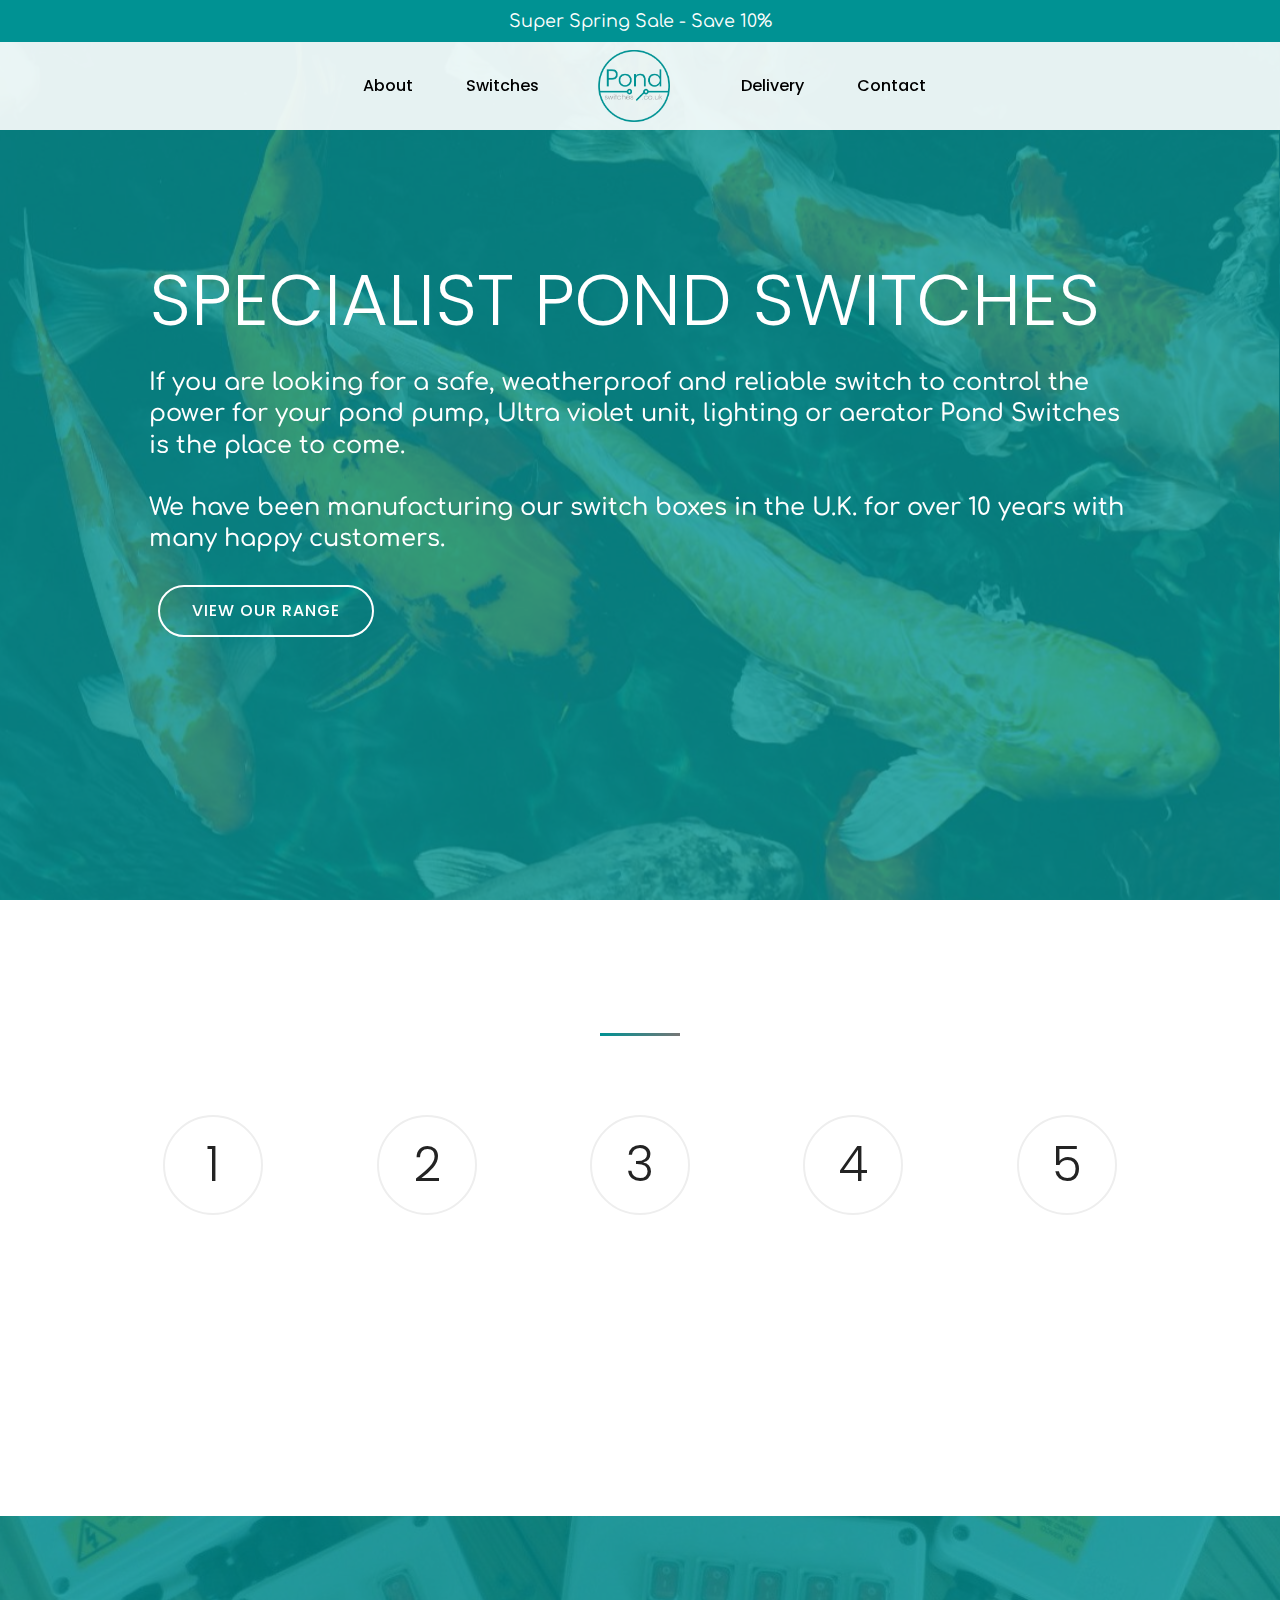
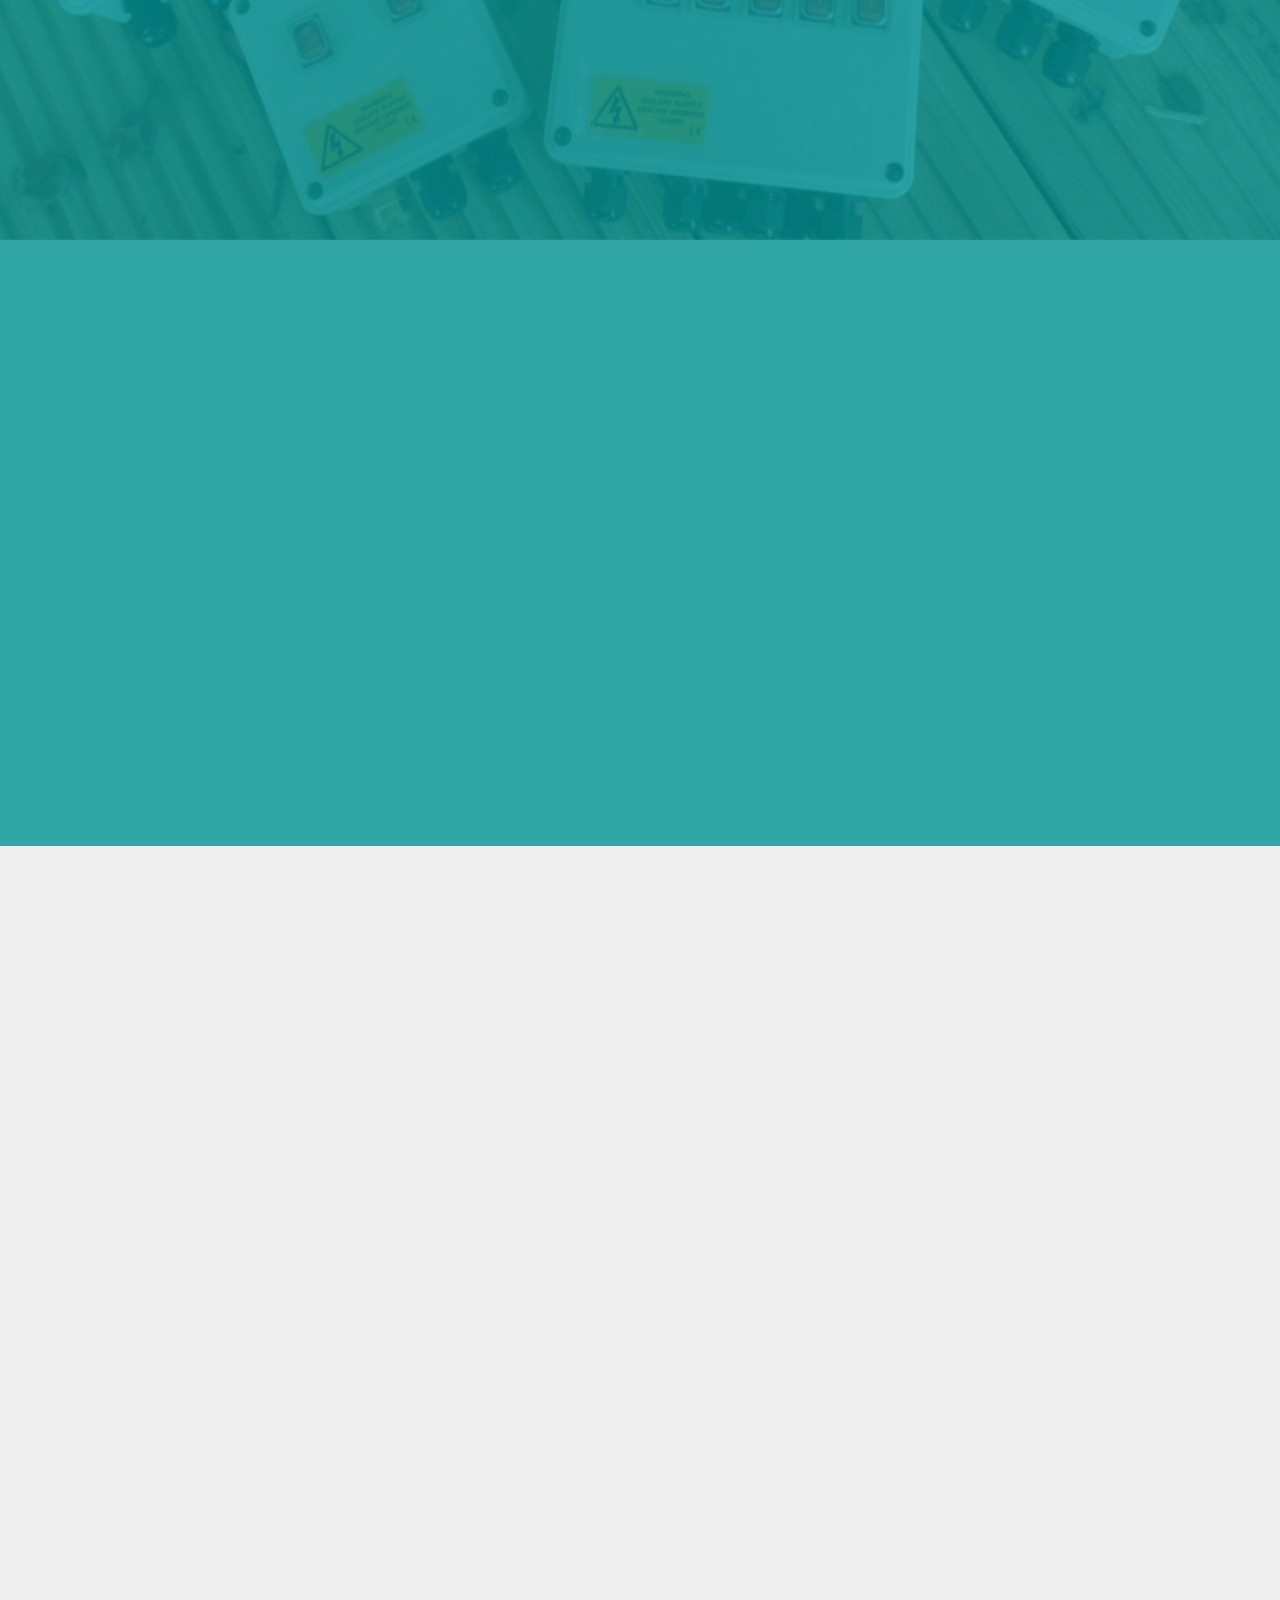
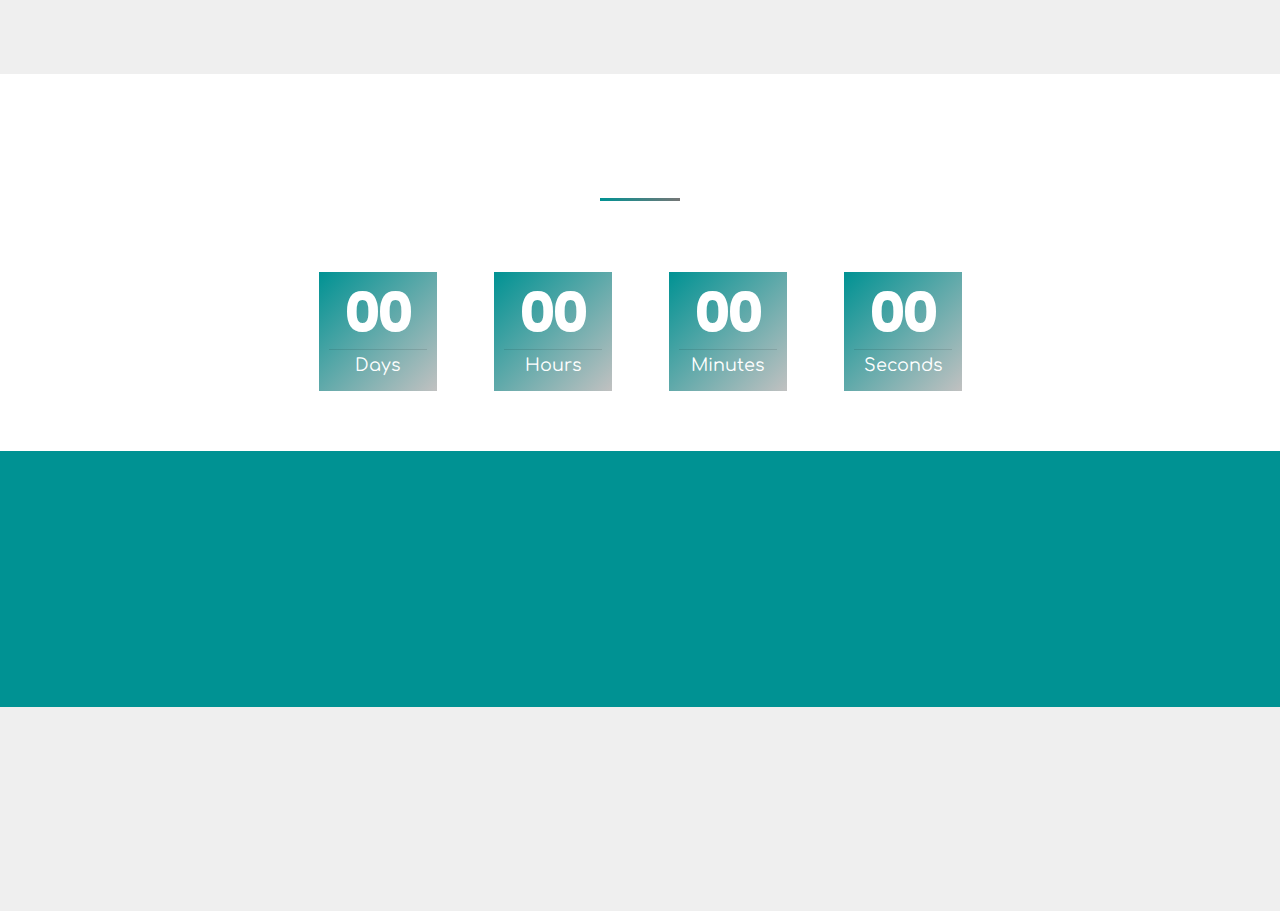
==== commit 8557bdc6: "create github pages" ====
--- a/index.html
+++ b/index.html
@@ -184,29 +184,6 @@
     </div>
 </section>
 
-<section class="countdown1 cid-qHipRwX8hT" id="countdown1-k">
-    
-    
-    
-    <div class="container ">
-        <h2 class="mbr-section-title mb-0 align-center mbr-fonts-style display-2">SPRING SALE STARTS IN
-        </h2>
-        <div class="underline align-center">
-            <div class="line"></div>
-        </div>
-        
-        
-    </div>
-    <div class="container countdown-cont align-center">
-        <div class="daysCountdown" title="30"></div>
-        <div class="hoursCountdown" title="30"></div> 
-        <div class="minutesCountdown" title="22"></div> 
-        <div class="secondsCountdown" title="10"></div>
-        <div class="countdown pt-5 mt-2" data-due-date="2017/11/25"> 
-        </div>
-    </div>
-</section>
-
 <section class="mbr-section features13 cid-qHiihsxJCp mbr-parallax-background" id="features13-7">
 
     
@@ -220,7 +197,7 @@
                 <h2 class="align-center pb-3 mbr-fonts-style display-2">Toggle Switch Range</h2>
                 <h3 class="mbr-section-subtitle align-center mbr-light pb-3 mbr-fonts-style display-5">
                     Our range of pond switch boxes all with next day delivery available.</h3>
-                <div class="mbr-section-btn title-btn align-center"><a class="btn btn-white-outline display-4" href="https://mobirise.com">VIEW ALL</a></div>
+                <div class="mbr-section-btn title-btn align-center"><a class="btn btn-white-outline display-4" href="page3.html">VIEW ALL</a></div>
             </div>
             <div class="card px-3 py-4 col-12 col-md-6 col-lg-4 col-xl-3">
                 <div class="card-wrapper">
@@ -230,7 +207,7 @@
                     <div class="card-box">
                         <p class="mbr-text mbr-fonts-style align-center display-7">
                             3 toggle switch</p>
-                        <div class="mbr-section-btn card-btn align-center"><a href="https://mobirise.com" class="btn btn-white-outline display-4">Buy Now</a></div>
+                        <div class="mbr-section-btn card-btn align-center"><a href="page3.html" class="btn btn-white-outline display-4">Buy Now</a></div>
                     </div>
                 </div>
             </div>
@@ -244,7 +221,7 @@
                         <p class="mbr-text mbr-fonts-style align-center display-7">
                             Lorem ipsum dolor sit amet, consectetur adipisicing elit.
                         </p>
-                        <div class="mbr-section-btn card-btn align-center"><a href="https://mobirise.com" class="btn btn-white-outline display-4">Buy Now</a></div>
+                        <div class="mbr-section-btn card-btn align-center"><a href="page3.html" class="btn btn-white-outline display-4">Buy Now</a></div>
                     </div>
                 </div>
             </div>
@@ -258,7 +235,7 @@
                         <p class="mbr-text mbr-fonts-style align-center display-7">
                             Lorem ipsum dolor sit amet, consectetur adipisicing elit.
                         </p>
-                        <div class="mbr-section-btn card-btn align-center"><a href="https://mobirise.com" class="btn btn-white-outline display-4">
+                        <div class="mbr-section-btn card-btn align-center"><a href="page3.html" class="btn btn-white-outline display-4">
                                 Buy Now
                             </a></div>
                     </div>
@@ -274,7 +251,7 @@
                         <p class="mbr-text mbr-fonts-style align-center display-7">
                             Lorem ipsum dolor sit amet, consectetur adipisicing elit.
                         </p>
-                        <div class="mbr-section-btn card-btn align-center"><a href="https://mobirise.com" class="btn btn-white-outline display-4">
+                        <div class="mbr-section-btn card-btn align-center"><a href="page3.html" class="btn btn-white-outline display-4">
                                 Buy Now
                             </a></div>
                     </div>
@@ -290,7 +267,7 @@
                         <p class="mbr-text mbr-fonts-style align-center display-7">
                             Lorem ipsum dolor sit amet, consectetur adipisicing elit.
                         </p>
-                        <div class="mbr-section-btn card-btn align-center"><a href="https://mobirise.com" class="btn btn-white-outline display-4">
+                        <div class="mbr-section-btn card-btn align-center"><a href="page3.html" class="btn btn-white-outline display-4">
                                 Buy Now
                             </a></div>
                     </div>
@@ -306,7 +283,7 @@
                         <p class="mbr-text mbr-fonts-style align-center display-7">
                             Lorem ipsum dolor sit amet, consectetur adipisicing elit.
                         </p>
-                        <div class="mbr-section-btn card-btn align-center"><a href="https://mobirise.com" class="btn btn-white-outline display-4">
+                        <div class="mbr-section-btn card-btn align-center"><a href="page3.html" class="btn btn-white-outline display-4">
                                 Buy Now
                             </a></div>
                     </div>
@@ -329,7 +306,7 @@
                 <h2 class="align-center pb-3 mbr-fonts-style display-2">Rocker Switch Range</h2>
                 <h3 class="mbr-section-subtitle align-center mbr-light pb-3 mbr-fonts-style display-5">
                     Our range of pond switch boxes all with next day delivery available.</h3>
-                <div class="mbr-section-btn title-btn align-center"><a class="btn btn-primary display-4" href="https://mobirise.com">VIEW ALL</a></div>
+                <div class="mbr-section-btn title-btn align-center"><a class="btn btn-primary display-4" href="page3.html">VIEW ALL</a></div>
             </div>
             <div class="card px-3 py-4 col-12 col-md-6 col-lg-4 col-xl-3">
                 <div class="card-wrapper">
@@ -339,7 +316,7 @@
                     <div class="card-box">
                         <p class="mbr-text mbr-fonts-style align-center display-7">
                             3 toggle switch</p>
-                        <div class="mbr-section-btn card-btn align-center"><a href="https://mobirise.com" class="btn btn-primary display-4">Buy Now</a></div>
+                        <div class="mbr-section-btn card-btn align-center"><a href="page3.html" class="btn btn-primary display-4">Buy Now</a></div>
                     </div>
                 </div>
             </div>
@@ -353,7 +330,7 @@
                         <p class="mbr-text mbr-fonts-style align-center display-7">
                             Lorem ipsum dolor sit amet, consectetur adipisicing elit.
                         </p>
-                        <div class="mbr-section-btn card-btn align-center"><a href="https://mobirise.com" class="btn btn-primary display-4">Buy Now</a></div>
+                        <div class="mbr-section-btn card-btn align-center"><a href="page3.html" class="btn btn-primary display-4">Buy Now</a></div>
                     </div>
                 </div>
             </div>
@@ -367,7 +344,7 @@
                         <p class="mbr-text mbr-fonts-style align-center display-7">
                             Lorem ipsum dolor sit amet, consectetur adipisicing elit.
                         </p>
-                        <div class="mbr-section-btn card-btn align-center"><a href="https://mobirise.com" class="btn btn-primary display-4">
+                        <div class="mbr-section-btn card-btn align-center"><a href="page3.html" class="btn btn-primary display-4">
                                 Buy Now
                             </a></div>
                     </div>
@@ -383,7 +360,7 @@
                         <p class="mbr-text mbr-fonts-style align-center display-7">
                             Lorem ipsum dolor sit amet, consectetur adipisicing elit.
                         </p>
-                        <div class="mbr-section-btn card-btn align-center"><a href="https://mobirise.com" class="btn btn-primary display-4">
+                        <div class="mbr-section-btn card-btn align-center"><a href="page3.html" class="btn btn-primary display-4">
                                 Buy Now
                             </a></div>
                     </div>
@@ -399,7 +376,7 @@
                         <p class="mbr-text mbr-fonts-style align-center display-7">
                             Lorem ipsum dolor sit amet, consectetur adipisicing elit.
                         </p>
-                        <div class="mbr-section-btn card-btn align-center"><a href="https://mobirise.com" class="btn btn-primary display-4">
+                        <div class="mbr-section-btn card-btn align-center"><a href="page3.html" class="btn btn-primary display-4">
                                 Buy Now
                             </a></div>
                     </div>
@@ -415,12 +392,35 @@
                         <p class="mbr-text mbr-fonts-style align-center display-7">
                             Lorem ipsum dolor sit amet, consectetur adipisicing elit.
                         </p>
-                        <div class="mbr-section-btn card-btn align-center"><a href="https://mobirise.com" class="btn btn-primary display-4">
-                                Buy Now
-                            </a></div>
-                    </div>
-                </div>
-            </div>
+                        <div class="mbr-section-btn card-btn align-center"><a href="page3.html" class="btn btn-primary display-4">
+                                Buy Now
+                            </a></div>
+                    </div>
+                </div>
+            </div>
+        </div>
+    </div>
+</section>
+
+<section class="countdown1 cid-qHipRwX8hT" id="countdown1-k">
+    
+    
+    
+    <div class="container ">
+        <h2 class="mbr-section-title mb-0 align-center mbr-fonts-style display-2">SPRING SALE STARTS IN
+        </h2>
+        <div class="underline align-center">
+            <div class="line"></div>
+        </div>
+        
+        
+    </div>
+    <div class="container countdown-cont align-center">
+        <div class="daysCountdown" title="Days"></div>
+        <div class="hoursCountdown" title="Hours"></div> 
+        <div class="minutesCountdown" title="Minutes"></div> 
+        <div class="secondsCountdown" title="Seconds"></div>
+        <div class="countdown pt-5 mt-2" data-due-date="2018/02/20"> 
         </div>
     </div>
 </section>
@@ -438,7 +438,7 @@
                 <h3 class="mbr-section-subtitle align-left mbr-fonts-style mbr-light mbr-white display-5">Register with us for up to date offers and also FREE technical tips on setting up your pond switch.</h3>
             </div>
             <div class="media-container-column col-12 col-lg-4 col-md-6">
-                <div class="mbr-section-btn align-center"><a class="btn btn-white-outline display-4" href="https://mobirise.com">Register with us</a></div>
+                <div class="mbr-section-btn align-center"><a class="btn btn-white-outline display-4" href="contact.html">Register with us</a></div>
             </div>
         </div>
     </div>
@@ -455,19 +455,17 @@
             <div class="first-column col-md-4 align-left">
                 <ul>
                     <li class="first-column-item mbr-fonts-style display-4">
-                        <a href="#" class="text-primary">Return policy</a>
-                    </li>
+                        <a href="contact.html" class="text-primary">Return policy</a>
+                    </li>
+                    <li class="first-column-item mbr-fonts-style display-4"></li>
                     <li class="first-column-item mbr-fonts-style display-4">
-                        <a href="#" class="text-primary">Search our store</a>
-                    </li>
-                    <li class="first-column-item mbr-fonts-style display-4">
-                        <a href="#" class="text-primary">Blog</a>
+                        <a href="contact.html" class="text-primary">Blog</a>
                     </li>
                     <li class="first-column-item mbr-fonts-style display-4">
                         <a href="#" class="text-primary">Contact us</a>
                     </li>
                     <li class="first-column-item mbr-fonts-style display-4">
-                        <a href="#" class="text-primary">About us</a>
+                        <a href="index.html#features7-6" class="text-primary">About us</a>
                     </li>
                 </ul>
             </div>
@@ -529,8 +527,8 @@
   <script src="assets/dropdown/js/script.min.js"></script>
   <script src="assets/smoothscroll/smooth-scroll.js"></script>
   <script src="assets/viewportchecker/jquery.viewportchecker.js"></script>
+  <script src="assets/parallax/jarallax.min.js"></script>
   <script src="assets/countdown/jquery.countdown.min.js"></script>
-  <script src="assets/parallax/jarallax.min.js"></script>
   <script src="assets/touchswipe/jquery.touch-swipe.min.js"></script>
   <script src="assets/theme/js/script.js"></script>
   
--- a/assets/mobirise/css/mbr-additional.css
+++ b/assets/mobirise/css/mbr-additional.css
@@ -1755,9 +1755,107 @@
     padding-right: 3rem;
   }
 }
+.cid-qHiihsxJCp {
+  padding-top: 60px;
+  padding-bottom: 60px;
+  background-image: url("../../../assets/images/s-l1600-3-1600x900.jpg");
+}
+.cid-qHiihsxJCp .container-fluid {
+  padding: 0 3rem;
+}
+.cid-qHiihsxJCp .card .card-wrapper {
+  height: 1%;
+}
+.cid-qHiihsxJCp .card .card-wrapper .card-img {
+  overflow: hidden;
+  margin-bottom: 1rem;
+  z-index: 1;
+}
+.cid-qHiihsxJCp .card .card-wrapper .card-img img {
+  transition: all .5s;
+}
+.cid-qHiihsxJCp .card .card-wrapper .card-img:hover img {
+  -ms-transform: scale3d(1.05, 1.05, 1.05);
+  -webkit-transform: scale3d(1.05, 1.05, 1.05);
+  -o-transform: scale3d(1.05, 1.05, 1.05);
+  -moz-transform: scale3d(1.05, 1.05, 1.05);
+  transform: scale3d(1.05, 1.05, 1.05);
+  transition: all .5s;
+}
+.cid-qHiihsxJCp .text-row {
+  align-self: center;
+}
+@media (max-width: 767px) {
+  .cid-qHiihsxJCp .container-fluid {
+    padding: 0 1rem;
+  }
+  .cid-qHiihsxJCp .text-row {
+    padding-bottom: 1rem;
+  }
+}
+.cid-qHiihsxJCp H2 {
+  color: #ffffff;
+}
+.cid-qHiihsxJCp .mbr-section-subtitle,
+.cid-qHiihsxJCp .title-btn {
+  color: #ffffff;
+}
+.cid-qHiihsxJCp .mbr-text,
+.cid-qHiihsxJCp .card-btn {
+  color: #ffffff;
+}
+.cid-qHilAfbjI3 {
+  padding-top: 60px;
+  padding-bottom: 60px;
+  background-image: url("../../../assets/images/s-l1600-3-1600x900.jpg");
+}
+.cid-qHilAfbjI3 .container-fluid {
+  padding: 0 3rem;
+}
+.cid-qHilAfbjI3 .card .card-wrapper {
+  height: 1%;
+}
+.cid-qHilAfbjI3 .card .card-wrapper .card-img {
+  overflow: hidden;
+  margin-bottom: 1rem;
+  z-index: 1;
+}
+.cid-qHilAfbjI3 .card .card-wrapper .card-img img {
+  transition: all .5s;
+}
+.cid-qHilAfbjI3 .card .card-wrapper .card-img:hover img {
+  -ms-transform: scale3d(1.05, 1.05, 1.05);
+  -webkit-transform: scale3d(1.05, 1.05, 1.05);
+  -o-transform: scale3d(1.05, 1.05, 1.05);
+  -moz-transform: scale3d(1.05, 1.05, 1.05);
+  transform: scale3d(1.05, 1.05, 1.05);
+  transition: all .5s;
+}
+.cid-qHilAfbjI3 .text-row {
+  align-self: center;
+}
+@media (max-width: 767px) {
+  .cid-qHilAfbjI3 .container-fluid {
+    padding: 0 1rem;
+  }
+  .cid-qHilAfbjI3 .text-row {
+    padding-bottom: 1rem;
+  }
+}
+.cid-qHilAfbjI3 H2 {
+  color: #009293;
+}
+.cid-qHilAfbjI3 .mbr-section-subtitle,
+.cid-qHilAfbjI3 .title-btn {
+  color: #009293;
+}
+.cid-qHilAfbjI3 .mbr-text,
+.cid-qHilAfbjI3 .card-btn {
+  color: #009293;
+}
 .cid-qHipRwX8hT {
-  padding-top: 90px;
-  padding-bottom: 90px;
+  padding-top: 45px;
+  padding-bottom: 60px;
   background-color: #ffffff;
 }
 .cid-qHipRwX8hT .underline {
@@ -1851,104 +1949,6 @@
   .cid-qHipRwX8hT .period {
     font-size: 0.8rem;
   }
-}
-.cid-qHiihsxJCp {
-  padding-top: 60px;
-  padding-bottom: 60px;
-  background-image: url("../../../assets/images/s-l1600-3-1600x900.jpg");
-}
-.cid-qHiihsxJCp .container-fluid {
-  padding: 0 3rem;
-}
-.cid-qHiihsxJCp .card .card-wrapper {
-  height: 1%;
-}
-.cid-qHiihsxJCp .card .card-wrapper .card-img {
-  overflow: hidden;
-  margin-bottom: 1rem;
-  z-index: 1;
-}
-.cid-qHiihsxJCp .card .card-wrapper .card-img img {
-  transition: all .5s;
-}
-.cid-qHiihsxJCp .card .card-wrapper .card-img:hover img {
-  -ms-transform: scale3d(1.05, 1.05, 1.05);
-  -webkit-transform: scale3d(1.05, 1.05, 1.05);
-  -o-transform: scale3d(1.05, 1.05, 1.05);
-  -moz-transform: scale3d(1.05, 1.05, 1.05);
-  transform: scale3d(1.05, 1.05, 1.05);
-  transition: all .5s;
-}
-.cid-qHiihsxJCp .text-row {
-  align-self: center;
-}
-@media (max-width: 767px) {
-  .cid-qHiihsxJCp .container-fluid {
-    padding: 0 1rem;
-  }
-  .cid-qHiihsxJCp .text-row {
-    padding-bottom: 1rem;
-  }
-}
-.cid-qHiihsxJCp H2 {
-  color: #ffffff;
-}
-.cid-qHiihsxJCp .mbr-section-subtitle,
-.cid-qHiihsxJCp .title-btn {
-  color: #ffffff;
-}
-.cid-qHiihsxJCp .mbr-text,
-.cid-qHiihsxJCp .card-btn {
-  color: #ffffff;
-}
-.cid-qHilAfbjI3 {
-  padding-top: 60px;
-  padding-bottom: 60px;
-  background-image: url("../../../assets/images/s-l1600-3-1600x900.jpg");
-}
-.cid-qHilAfbjI3 .container-fluid {
-  padding: 0 3rem;
-}
-.cid-qHilAfbjI3 .card .card-wrapper {
-  height: 1%;
-}
-.cid-qHilAfbjI3 .card .card-wrapper .card-img {
-  overflow: hidden;
-  margin-bottom: 1rem;
-  z-index: 1;
-}
-.cid-qHilAfbjI3 .card .card-wrapper .card-img img {
-  transition: all .5s;
-}
-.cid-qHilAfbjI3 .card .card-wrapper .card-img:hover img {
-  -ms-transform: scale3d(1.05, 1.05, 1.05);
-  -webkit-transform: scale3d(1.05, 1.05, 1.05);
-  -o-transform: scale3d(1.05, 1.05, 1.05);
-  -moz-transform: scale3d(1.05, 1.05, 1.05);
-  transform: scale3d(1.05, 1.05, 1.05);
-  transition: all .5s;
-}
-.cid-qHilAfbjI3 .text-row {
-  align-self: center;
-}
-@media (max-width: 767px) {
-  .cid-qHilAfbjI3 .container-fluid {
-    padding: 0 1rem;
-  }
-  .cid-qHilAfbjI3 .text-row {
-    padding-bottom: 1rem;
-  }
-}
-.cid-qHilAfbjI3 H2 {
-  color: #009293;
-}
-.cid-qHilAfbjI3 .mbr-section-subtitle,
-.cid-qHilAfbjI3 .title-btn {
-  color: #009293;
-}
-.cid-qHilAfbjI3 .mbr-text,
-.cid-qHilAfbjI3 .card-btn {
-  color: #009293;
 }
 .cid-qHijfDXycX {
   padding-top: 60px;
@@ -2981,3 +2981,457 @@
 .cid-qHipnAwnVW .card-support {
   color: #009293;
 }
+.cid-qHi9b7nf3u .dropdown-item:before {
+  font-family: MobiriseIcons !important;
+  content: '\e966';
+  display: inline-block;
+  width: 0;
+  position: absolute;
+  left: 1rem;
+  top: 0.5rem;
+  margin-right: 0.5rem;
+  line-height: 1;
+  font-size: inherit;
+  vertical-align: middle;
+  text-align: center;
+  overflow: hidden;
+  transform: scale(0, 1);
+  -webkit-transition: all 0.25s ease-in-out;
+  -moz-transition: all 0.25s ease-in-out;
+  transition: all 0.25s ease-in-out;
+}
+.cid-qHi9b7nf3u .nav-item:focus,
+.cid-qHi9b7nf3u .nav-link:focus {
+  outline: none;
+}
+@media (min-width: 992px) {
+  .cid-qHi9b7nf3u .dropdown-item:hover:before {
+    transform: scale(1, 1);
+    width: 16px;
+  }
+  .cid-qHi9b7nf3u .nav-item .nav-link {
+    position: relative;
+  }
+  .cid-qHi9b7nf3u .nav-item .nav-link::before {
+    position: absolute;
+    content: '';
+    width: 0;
+    height: 3px;
+    bottom: -0.5rem;
+    left: 50%;
+    background: linear-gradient(90deg, #009293, #767676);
+    transition: width 200ms linear, left 200ms linear;
+  }
+  .cid-qHi9b7nf3u .nav-item.open .nav-link::before {
+    bottom: .2rem;
+    width: 80% !important;
+    left: 10% !important;
+  }
+  .cid-qHi9b7nf3u .nav-item .nav-link:hover::before {
+    width: calc(100% + 2rem);
+    left: -1rem;
+  }
+}
+.cid-qHi9b7nf3u .dropdown .dropdown-menu .dropdown-item {
+  width: auto;
+  padding: 0.235em 2.5385em 0.235em 3.5385em;
+  -webkit-transition: all 0.25s ease-in-out;
+  -moz-transition: all 0.25s ease-in-out;
+  transition: all 0.25s ease-in-out;
+}
+.cid-qHi9b7nf3u .dropdown .dropdown-menu .dropdown-item::after {
+  right: 0.5rem;
+}
+.cid-qHi9b7nf3u .dropdown .dropdown-menu .dropdown-item:hover .mbr-iconfont:before {
+  transform: scale(0, 1);
+}
+.cid-qHi9b7nf3u .dropdown .dropdown-menu .dropdown-item .mbr-iconfont {
+  margin-left: -1.8rem;
+  padding-right: 1rem;
+  font-size: inherit;
+}
+.cid-qHi9b7nf3u .dropdown .dropdown-menu .dropdown-item .mbr-iconfont:before {
+  display: inline-block;
+  transform: scale(1, 1);
+  -webkit-transition: all 0.25s ease-in-out;
+  -moz-transition: all 0.25s ease-in-out;
+  transition: all 0.25s ease-in-out;
+}
+.cid-qHi9b7nf3u .collapsed .dropdown-menu .dropdown-item:before {
+  display: none;
+}
+.cid-qHi9b7nf3u .collapsed .dropdown .dropdown-menu .dropdown-item {
+  padding: 0.235em 1.5em 0.235em 1.5em !important;
+  transition: none;
+  margin: 0 !important;
+}
+.cid-qHi9b7nf3u .navbar {
+  min-height: 77px;
+  justify-content: center;
+  flex-direction: column;
+  background: none;
+}
+.cid-qHi9b7nf3u .navbar .mbr-overlay {
+  transition: all .3s;
+  background: #ffffff;
+}
+.cid-qHi9b7nf3u .navbar.opened .mbr-overlay {
+  transition: all .3s;
+  background: #ffffff !important;
+}
+.cid-qHi9b7nf3u .navbar .dropdown-item {
+  padding: .25rem 1.5rem;
+}
+.cid-qHi9b7nf3u .navbar .navbar-collapse {
+  width: 100%;
+  flex-basis: auto;
+  justify-content: center;
+  z-index: 1;
+  padding: .5rem 1rem;
+}
+.cid-qHi9b7nf3u .navbar.collapsed.opened .dropdown-menu {
+  top: 0;
+}
+.cid-qHi9b7nf3u .navbar.collapsed .navbar-collapse.show,
+.cid-qHi9b7nf3u .navbar.collapsed .navbar-collapse.collapsing {
+  transition: all .3s linear;
+  display: flex;
+  flex-direction: column;
+}
+.cid-qHi9b7nf3u .navbar.collapsed .navbar-collapse.show .brand-container,
+.cid-qHi9b7nf3u .navbar.collapsed .navbar-collapse.collapsing .brand-container {
+  order: -1;
+}
+.cid-qHi9b7nf3u .navbar.collapsed .dropdown-menu {
+  background: transparent !important;
+}
+.cid-qHi9b7nf3u .navbar.collapsed .dropdown-menu .dropdown-submenu {
+  left: 0 !important;
+}
+.cid-qHi9b7nf3u .navbar.collapsed .dropdown-menu .dropdown-item:after {
+  right: auto;
+}
+.cid-qHi9b7nf3u .navbar.collapsed .dropdown-menu .dropdown-toggle[data-toggle="dropdown-submenu"]:after {
+  margin-left: .25rem;
+  border-top: 0.35em solid;
+  border-right: 0.35em solid transparent;
+  border-left: 0.35em solid transparent;
+  border-bottom: 0;
+  top: 55%;
+}
+.cid-qHi9b7nf3u .navbar.collapsed ul.navbar-nav li {
+  margin: auto;
+}
+.cid-qHi9b7nf3u .navbar.collapsed .navbar-buttons {
+  margin: 0;
+  display: flex;
+  justify-content: center;
+  flex-direction: column;
+}
+.cid-qHi9b7nf3u .navbar.collapsed .dropdown-menu .dropdown-item {
+  padding: .25rem 1.5rem;
+  text-align: center;
+}
+.cid-qHi9b7nf3u .navbar.collapsed .right-menu,
+.cid-qHi9b7nf3u .navbar.collapsed .left-menu {
+  flex-basis: auto;
+}
+@media (max-width: 991px) {
+  .cid-qHi9b7nf3u .navbar .navbar-collapse.show,
+  .cid-qHi9b7nf3u .navbar .navbar-collapse.collapsing {
+    transition: all .3s linear;
+    display: flex;
+    flex-direction: column;
+  }
+  .cid-qHi9b7nf3u .navbar .navbar-collapse.show .brand-container,
+  .cid-qHi9b7nf3u .navbar .navbar-collapse.collapsing .brand-container {
+    order: -1;
+  }
+  .cid-qHi9b7nf3u .navbar.opened .dropdown-menu {
+    top: 0;
+  }
+  .cid-qHi9b7nf3u .navbar .dropdown-menu {
+    background: transparent !important;
+  }
+  .cid-qHi9b7nf3u .navbar .dropdown-menu .dropdown-submenu {
+    left: 0 !important;
+  }
+  .cid-qHi9b7nf3u .navbar .dropdown-menu .dropdown-item:after {
+    right: auto;
+  }
+  .cid-qHi9b7nf3u .navbar .dropdown-menu .dropdown-toggle[data-toggle="dropdown-submenu"]:after {
+    margin-left: .25rem;
+    border-top: 0.35em solid;
+    border-right: 0.35em solid transparent;
+    border-left: 0.35em solid transparent;
+    border-bottom: 0;
+    top: 55%;
+  }
+  .cid-qHi9b7nf3u .navbar .navbar-logo img {
+    height: 3.8rem !important;
+  }
+  .cid-qHi9b7nf3u .navbar ul.navbar-nav li {
+    margin: auto;
+  }
+  .cid-qHi9b7nf3u .navbar .navbar-buttons {
+    margin: 0;
+    display: flex;
+    justify-content: center;
+    flex-wrap: wrap;
+    flex-direction: column;
+  }
+  .cid-qHi9b7nf3u .navbar .dropdown-menu .dropdown-item {
+    padding: .25rem 1.5rem;
+    text-align: center;
+  }
+  .cid-qHi9b7nf3u .navbar .right-menu,
+  .cid-qHi9b7nf3u .navbar .left-menu {
+    flex-basis: auto;
+  }
+}
+.cid-qHi9b7nf3u .navbar.navbar-short {
+  min-height: 60px;
+}
+.cid-qHi9b7nf3u .navbar.navbar-short .mbr-overlay {
+  background: #ffffff !important;
+}
+.cid-qHi9b7nf3u .navbar.navbar-short .navbar-logo img {
+  height: 3rem !important;
+}
+.cid-qHi9b7nf3u .navbar.navbar-short .navbar-brand {
+  padding: 0;
+}
+.cid-qHi9b7nf3u .navbar-brand {
+  align-items: center;
+  margin-right: 0;
+  padding: 0;
+  transition: all .3s;
+  word-break: break-word;
+  z-index: 1;
+}
+.cid-qHi9b7nf3u .navbar-brand .navbar-caption {
+  line-height: inherit !important;
+}
+.cid-qHi9b7nf3u .navbar-brand .navbar-logo a {
+  outline: none;
+}
+.cid-qHi9b7nf3u .dropdown-item.active,
+.cid-qHi9b7nf3u .dropdown-item:active {
+  background-color: transparent;
+}
+.cid-qHi9b7nf3u .navbar-expand-lg .navbar-nav .nav-link {
+  padding: 0;
+}
+.cid-qHi9b7nf3u .nav-dropdown .link.dropdown-toggle {
+  margin-right: 1.667em;
+}
+.cid-qHi9b7nf3u .nav-dropdown .link.dropdown-toggle[aria-expanded="true"] {
+  margin-right: 0;
+  padding: 0.667em 1.667em;
+}
+.cid-qHi9b7nf3u .navbar.navbar-expand-lg .dropdown .dropdown-menu {
+  background: #ffffff;
+}
+.cid-qHi9b7nf3u .navbar.navbar-expand-lg .dropdown .dropdown-menu .dropdown-submenu {
+  margin: 0;
+  left: 100%;
+}
+.cid-qHi9b7nf3u .navbar .dropdown.open > .dropdown-menu {
+  display: block;
+}
+.cid-qHi9b7nf3u ul.navbar-nav {
+  flex-wrap: wrap;
+}
+.cid-qHi9b7nf3u .navbar-buttons {
+  margin-left: auto;
+}
+.cid-qHi9b7nf3u button.navbar-toggler {
+  width: 31px;
+  height: 20px;
+  cursor: pointer;
+  transition: all .2s;
+  position: relative;
+  margin: 1rem;
+  align-self: center;
+}
+.cid-qHi9b7nf3u button.navbar-toggler .hamburger span {
+  position: absolute;
+  right: 0;
+  width: 30px;
+  height: 2px;
+  border-right: 5px;
+  background-color: #009293;
+}
+.cid-qHi9b7nf3u button.navbar-toggler .hamburger span:nth-child(1) {
+  top: 0;
+  transition: all .2s;
+}
+.cid-qHi9b7nf3u button.navbar-toggler .hamburger span:nth-child(2) {
+  top: 8px;
+  transition: all .15s;
+}
+.cid-qHi9b7nf3u button.navbar-toggler .hamburger span:nth-child(3) {
+  top: 8px;
+  transition: all .15s;
+}
+.cid-qHi9b7nf3u button.navbar-toggler .hamburger span:nth-child(4) {
+  top: 16px;
+  transition: all .2s;
+}
+.cid-qHi9b7nf3u nav.opened .hamburger span:nth-child(1) {
+  top: 8px;
+  width: 0;
+  opacity: 0;
+  right: 50%;
+  transition: all .2s;
+}
+.cid-qHi9b7nf3u nav.opened .hamburger span:nth-child(2) {
+  -webkit-transform: rotate(45deg);
+  transform: rotate(45deg);
+  transition: all .25s;
+  width: 20px;
+  right: -2px;
+}
+.cid-qHi9b7nf3u nav.opened .hamburger span:nth-child(3) {
+  -webkit-transform: rotate(-45deg);
+  transform: rotate(-45deg);
+  transition: all .25s;
+  width: 20px;
+  left: -2px;
+}
+.cid-qHi9b7nf3u nav.opened .hamburger span:nth-child(4) {
+  top: 8px;
+  width: 0;
+  opacity: 0;
+  right: 50%;
+  transition: all .2s;
+}
+.cid-qHi9b7nf3u .navbar-dropdown {
+  position: fixed;
+}
+.cid-qHi9b7nf3u a.nav-link {
+  display: flex;
+  align-items: center;
+  justify-content: center;
+}
+.cid-qHi9b7nf3u .mbr-iconfont {
+  font-size: 1.5rem;
+  padding-right: .5rem;
+}
+.cid-qHi9b7nf3u .right-menu,
+.cid-qHi9b7nf3u .left-menu {
+  flex-basis: 50%;
+}
+.cid-qHi9b7nf3u .left-menu .navbar-nav {
+  justify-content: flex-end;
+}
+.cid-qHi9b7nf3u .left-menu .navbar-nav ul {
+  justify-content: flex-end;
+}
+.cid-qHi9b7nf3u .brand-container {
+  padding: 0 2rem;
+  flex-shrink: 0;
+}
+.cid-qHi9b7nf3u .menu-top {
+  text-align: center;
+  width: 100%;
+  background-color: #009293;
+  padding: .5rem 0;
+}
+.cid-qHi9b7nf3u .full-link {
+  width: 100%;
+  font-size: 0;
+  z-index: 2;
+}
+.cid-qHi9b7nf3u .card-wrapper {
+  z-index: 3;
+}
+.cid-qHi9b7nf3u .popup-btn.card-wrapper {
+  z-index: 1 !important;
+}
+.cid-qHi9b7nf3u .opened {
+  padding-top: .5rem;
+}
+@media (max-width: 991px) {
+  .cid-qHi9b7nf3u .navbar-collapse {
+    padding-top: 0;
+  }
+}
+@media screen and (-ms-high-contrast: active), (-ms-high-contrast: none) {
+  .cid-qHi9b7nf3u .nav-item .nav-link:hover::before {
+    width: 175%;
+    max-width: calc(100% + 2rem);
+    left: -1rem;
+  }
+}
+.cid-qHiBkbXJbF {
+  padding-top: 135px;
+  padding-bottom: 0px;
+  background-color: #009293;
+}
+.cid-qHiBkbXJbF p {
+  color: #767676;
+}
+.cid-qHiBkbXJbF .img-wrap {
+  width: 100% !important;
+  height: 100% !important;
+}
+.cid-qHiBkbXJbF .main {
+  flex-direction: row-reverse;
+}
+.cid-qHiBkbXJbF .row-element,
+.cid-qHiBkbXJbF .image-element {
+  padding: 0;
+}
+.cid-qHiBkbXJbF .image-element {
+  display: flex;
+  justify-content: center;
+}
+.cid-qHiBkbXJbF .image-element img {
+  width: 100%;
+  height: 100%;
+  object-fit: cover;
+  object-position: center center;
+}
+.cid-qHiBkbXJbF .underline {
+  padding-top: .5rem;
+  padding-bottom: .5rem;
+}
+.cid-qHiBkbXJbF .underline .line {
+  width: 5rem;
+  height: 3px;
+  background: linear-gradient(90deg, #009293, #767676);
+  display: inline-block;
+}
+@media (min-width: 1500px) {
+  .cid-qHiBkbXJbF .text-content {
+    padding: 5rem;
+  }
+}
+@media (min-width: 768px) and (max-width: 1499px) {
+  .cid-qHiBkbXJbF .text-content {
+    padding: 3rem;
+  }
+}
+@media (max-width: 767px) {
+  .cid-qHiBkbXJbF .text-content {
+    padding: 2rem 1rem;
+  }
+  .cid-qHiBkbXJbF .underline .line {
+    height: 2px;
+  }
+  .cid-qHiBkbXJbF .mbr-title,
+  .cid-qHiBkbXJbF .underline,
+  .cid-qHiBkbXJbF .mbr-text,
+  .cid-qHiBkbXJbF .mbr-section-btn {
+    text-align: center !important;
+  }
+}
+.cid-qHiBkbXJbF .mbr-title,
+.cid-qHiBkbXJbF .underline {
+  color: #ffffff;
+}
+.cid-qHiBkbXJbF .mbr-text,
+.cid-qHiBkbXJbF .mbr-section-btn {
+  color: #ffffff;
+}
